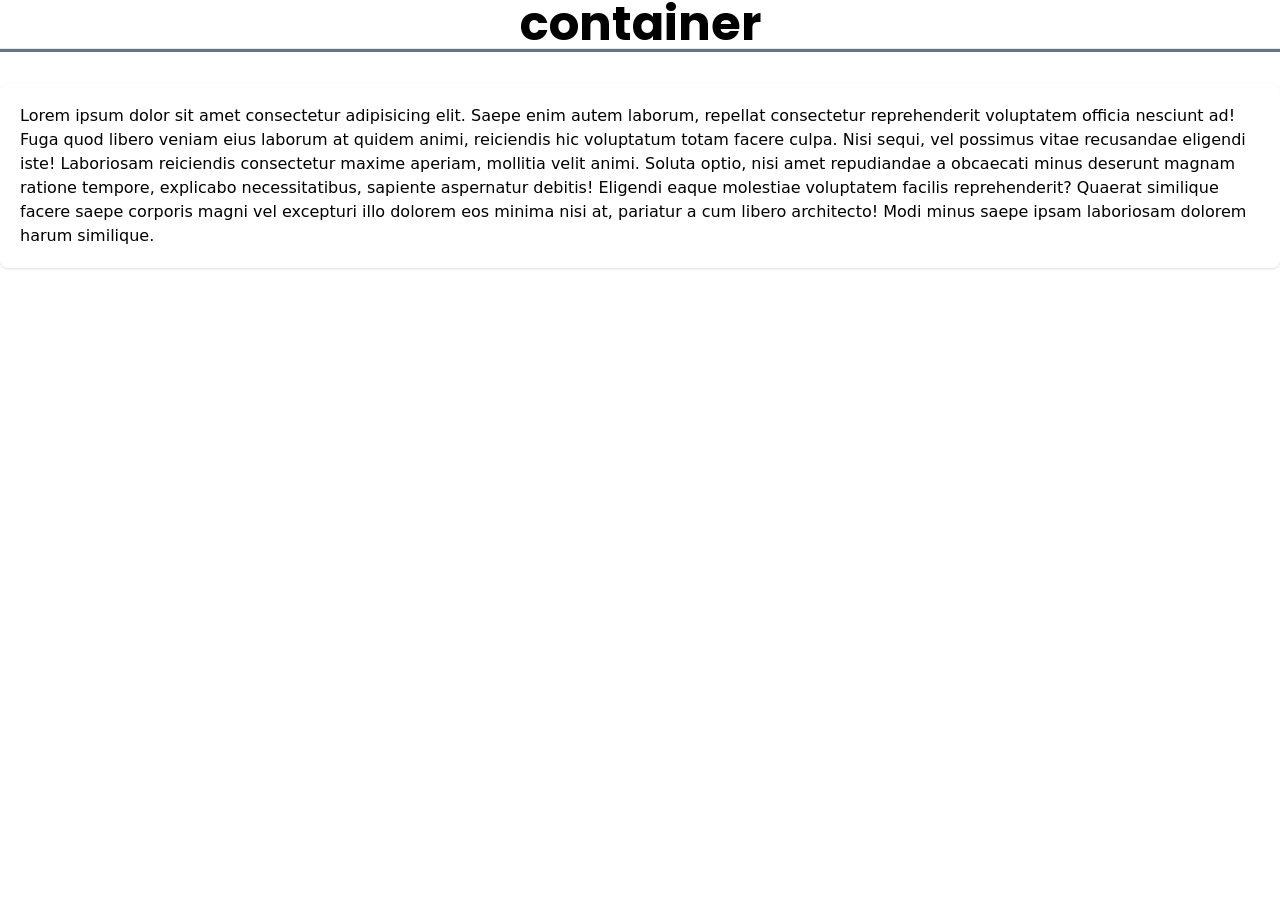
==== src/public/index3.html @ c1cfdfd2 "3" ====
<!DOCTYPE html>
<html lang="en">

<head>
    <meta charset="UTF-8">
    <meta name="viewport" content="width=device-width, initial-scale=1.0">
    <title>Document</title>
    <!-- google font -->
    <link rel="preconnect" href="https://fonts.googleapis.com">
    <link rel="preconnect" href="https://fonts.gstatic.com" crossorigin>
    <link href="https://fonts.googleapis.com/css2?family=Poppins:wght@100;200;400;700&display=swap" rel="stylesheet">
    <!-- css -->
    <link rel="stylesheet" href="style.css">
</head>

<body>
    <h1 class="text-center font-poppins text-5xl font-bold">container</h1>
    <hr class="bg-slate-500 h-[4px]">
    <div class="container mt-8">
        <div class="bg-white-500 p-5 shadow rounded-lg">
            <p>Lorem ipsum dolor sit amet consectetur adipisicing elit. Saepe enim autem laborum, repellat consectetur
                reprehenderit voluptatem officia nesciunt ad! Fuga quod libero veniam eius laborum at quidem animi,
                reiciendis hic voluptatum totam facere culpa. Nisi sequi, vel possimus vitae recusandae eligendi iste!
                Laboriosam reiciendis consectetur maxime aperiam, mollitia velit animi. Soluta optio, nisi amet
                repudiandae a obcaecati minus deserunt magnam ratione tempore, explicabo necessitatibus, sapiente
                aspernatur debitis! Eligendi eaque molestiae voluptatem facilis reprehenderit? Quaerat similique facere
                saepe corporis magni vel excepturi illo dolorem eos minima nisi at, pariatur a cum libero architecto!
                Modi minus saepe ipsam laboriosam dolorem harum similique.</p>
        </div>
    </div>
</body>

</html>
---- src/public/style.css ----
/*
! tailwindcss v3.4.1 | MIT License | https://tailwindcss.com
*/

/*
1. Prevent padding and border from affecting element width. (https://github.com/mozdevs/cssremedy/issues/4)
2. Allow adding a border to an element by just adding a border-width. (https://github.com/tailwindcss/tailwindcss/pull/116)
*/

*,
::before,
::after {
  box-sizing: border-box;
  /* 1 */
  border-width: 0;
  /* 2 */
  border-style: solid;
  /* 2 */
  border-color: #e5e7eb;
  /* 2 */
}

::before,
::after {
  --tw-content: '';
}

/*
1. Use a consistent sensible line-height in all browsers.
2. Prevent adjustments of font size after orientation changes in iOS.
3. Use a more readable tab size.
4. Use the user's configured `sans` font-family by default.
5. Use the user's configured `sans` font-feature-settings by default.
6. Use the user's configured `sans` font-variation-settings by default.
7. Disable tap highlights on iOS
*/

html,
:host {
  line-height: 1.5;
  /* 1 */
  -webkit-text-size-adjust: 100%;
  /* 2 */
  -moz-tab-size: 4;
  /* 3 */
  -o-tab-size: 4;
     tab-size: 4;
  /* 3 */
  font-family: ui-sans-serif, system-ui, sans-serif, "Apple Color Emoji", "Segoe UI Emoji", "Segoe UI Symbol", "Noto Color Emoji";
  /* 4 */
  font-feature-settings: normal;
  /* 5 */
  font-variation-settings: normal;
  /* 6 */
  -webkit-tap-highlight-color: transparent;
  /* 7 */
}

/*
1. Remove the margin in all browsers.
2. Inherit line-height from `html` so users can set them as a class directly on the `html` element.
*/

body {
  margin: 0;
  /* 1 */
  line-height: inherit;
  /* 2 */
}

/*
1. Add the correct height in Firefox.
2. Correct the inheritance of border color in Firefox. (https://bugzilla.mozilla.org/show_bug.cgi?id=190655)
3. Ensure horizontal rules are visible by default.
*/

hr {
  height: 0;
  /* 1 */
  color: inherit;
  /* 2 */
  border-top-width: 1px;
  /* 3 */
}

/*
Add the correct text decoration in Chrome, Edge, and Safari.
*/

abbr:where([title]) {
  -webkit-text-decoration: underline dotted;
          text-decoration: underline dotted;
}

/*
Remove the default font size and weight for headings.
*/

h1,
h2,
h3,
h4,
h5,
h6 {
  font-size: inherit;
  font-weight: inherit;
}

/*
Reset links to optimize for opt-in styling instead of opt-out.
*/

a {
  color: inherit;
  text-decoration: inherit;
}

/*
Add the correct font weight in Edge and Safari.
*/

b,
strong {
  font-weight: bolder;
}

/*
1. Use the user's configured `mono` font-family by default.
2. Use the user's configured `mono` font-feature-settings by default.
3. Use the user's configured `mono` font-variation-settings by default.
4. Correct the odd `em` font sizing in all browsers.
*/

code,
kbd,
samp,
pre {
  font-family: ui-monospace, SFMono-Regular, Menlo, Monaco, Consolas, "Liberation Mono", "Courier New", monospace;
  /* 1 */
  font-feature-settings: normal;
  /* 2 */
  font-variation-settings: normal;
  /* 3 */
  font-size: 1em;
  /* 4 */
}

/*
Add the correct font size in all browsers.
*/

small {
  font-size: 80%;
}

/*
Prevent `sub` and `sup` elements from affecting the line height in all browsers.
*/

sub,
sup {
  font-size: 75%;
  line-height: 0;
  position: relative;
  vertical-align: baseline;
}

sub {
  bottom: -0.25em;
}

sup {
  top: -0.5em;
}

/*
1. Remove text indentation from table contents in Chrome and Safari. (https://bugs.chromium.org/p/chromium/issues/detail?id=999088, https://bugs.webkit.org/show_bug.cgi?id=201297)
2. Correct table border color inheritance in all Chrome and Safari. (https://bugs.chromium.org/p/chromium/issues/detail?id=935729, https://bugs.webkit.org/show_bug.cgi?id=195016)
3. Remove gaps between table borders by default.
*/

table {
  text-indent: 0;
  /* 1 */
  border-color: inherit;
  /* 2 */
  border-collapse: collapse;
  /* 3 */
}

/*
1. Change the font styles in all browsers.
2. Remove the margin in Firefox and Safari.
3. Remove default padding in all browsers.
*/

button,
input,
optgroup,
select,
textarea {
  font-family: inherit;
  /* 1 */
  font-feature-settings: inherit;
  /* 1 */
  font-variation-settings: inherit;
  /* 1 */
  font-size: 100%;
  /* 1 */
  font-weight: inherit;
  /* 1 */
  line-height: inherit;
  /* 1 */
  color: inherit;
  /* 1 */
  margin: 0;
  /* 2 */
  padding: 0;
  /* 3 */
}

/*
Remove the inheritance of text transform in Edge and Firefox.
*/

button,
select {
  text-transform: none;
}

/*
1. Correct the inability to style clickable types in iOS and Safari.
2. Remove default button styles.
*/

button,
[type='button'],
[type='reset'],
[type='submit'] {
  -webkit-appearance: button;
  /* 1 */
  background-color: transparent;
  /* 2 */
  background-image: none;
  /* 2 */
}

/*
Use the modern Firefox focus style for all focusable elements.
*/

:-moz-focusring {
  outline: auto;
}

/*
Remove the additional `:invalid` styles in Firefox. (https://github.com/mozilla/gecko-dev/blob/2f9eacd9d3d995c937b4251a5557d95d494c9be1/layout/style/res/forms.css#L728-L737)
*/

:-moz-ui-invalid {
  box-shadow: none;
}

/*
Add the correct vertical alignment in Chrome and Firefox.
*/

progress {
  vertical-align: baseline;
}

/*
Correct the cursor style of increment and decrement buttons in Safari.
*/

::-webkit-inner-spin-button,
::-webkit-outer-spin-button {
  height: auto;
}

/*
1. Correct the odd appearance in Chrome and Safari.
2. Correct the outline style in Safari.
*/

[type='search'] {
  -webkit-appearance: textfield;
  /* 1 */
  outline-offset: -2px;
  /* 2 */
}

/*
Remove the inner padding in Chrome and Safari on macOS.
*/

::-webkit-search-decoration {
  -webkit-appearance: none;
}

/*
1. Correct the inability to style clickable types in iOS and Safari.
2. Change font properties to `inherit` in Safari.
*/

::-webkit-file-upload-button {
  -webkit-appearance: button;
  /* 1 */
  font: inherit;
  /* 2 */
}

/*
Add the correct display in Chrome and Safari.
*/

summary {
  display: list-item;
}

/*
Removes the default spacing and border for appropriate elements.
*/

blockquote,
dl,
dd,
h1,
h2,
h3,
h4,
h5,
h6,
hr,
figure,
p,
pre {
  margin: 0;
}

fieldset {
  margin: 0;
  padding: 0;
}

legend {
  padding: 0;
}

ol,
ul,
menu {
  list-style: none;
  margin: 0;
  padding: 0;
}

/*
Reset default styling for dialogs.
*/

dialog {
  padding: 0;
}

/*
Prevent resizing textareas horizontally by default.
*/

textarea {
  resize: vertical;
}

/*
1. Reset the default placeholder opacity in Firefox. (https://github.com/tailwindlabs/tailwindcss/issues/3300)
2. Set the default placeholder color to the user's configured gray 400 color.
*/

input::-moz-placeholder, textarea::-moz-placeholder {
  opacity: 1;
  /* 1 */
  color: #9ca3af;
  /* 2 */
}

input::placeholder,
textarea::placeholder {
  opacity: 1;
  /* 1 */
  color: #9ca3af;
  /* 2 */
}

/*
Set the default cursor for buttons.
*/

button,
[role="button"] {
  cursor: pointer;
}

/*
Make sure disabled buttons don't get the pointer cursor.
*/

:disabled {
  cursor: default;
}

/*
1. Make replaced elements `display: block` by default. (https://github.com/mozdevs/cssremedy/issues/14)
2. Add `vertical-align: middle` to align replaced elements more sensibly by default. (https://github.com/jensimmons/cssremedy/issues/14#issuecomment-634934210)
   This can trigger a poorly considered lint error in some tools but is included by design.
*/

img,
svg,
video,
canvas,
audio,
iframe,
embed,
object {
  display: block;
  /* 1 */
  vertical-align: middle;
  /* 2 */
}

/*
Constrain images and videos to the parent width and preserve their intrinsic aspect ratio. (https://github.com/mozdevs/cssremedy/issues/14)
*/

img,
video {
  max-width: 100%;
  height: auto;
}

/* Make elements with the HTML hidden attribute stay hidden by default */

[hidden] {
  display: none;
}

*, ::before, ::after {
  --tw-border-spacing-x: 0;
  --tw-border-spacing-y: 0;
  --tw-translate-x: 0;
  --tw-translate-y: 0;
  --tw-rotate: 0;
  --tw-skew-x: 0;
  --tw-skew-y: 0;
  --tw-scale-x: 1;
  --tw-scale-y: 1;
  --tw-pan-x:  ;
  --tw-pan-y:  ;
  --tw-pinch-zoom:  ;
  --tw-scroll-snap-strictness: proximity;
  --tw-gradient-from-position:  ;
  --tw-gradient-via-position:  ;
  --tw-gradient-to-position:  ;
  --tw-ordinal:  ;
  --tw-slashed-zero:  ;
  --tw-numeric-figure:  ;
  --tw-numeric-spacing:  ;
  --tw-numeric-fraction:  ;
  --tw-ring-inset:  ;
  --tw-ring-offset-width: 0px;
  --tw-ring-offset-color: #fff;
  --tw-ring-color: rgb(59 130 246 / 0.5);
  --tw-ring-offset-shadow: 0 0 #0000;
  --tw-ring-shadow: 0 0 #0000;
  --tw-shadow: 0 0 #0000;
  --tw-shadow-colored: 0 0 #0000;
  --tw-blur:  ;
  --tw-brightness:  ;
  --tw-contrast:  ;
  --tw-grayscale:  ;
  --tw-hue-rotate:  ;
  --tw-invert:  ;
  --tw-saturate:  ;
  --tw-sepia:  ;
  --tw-drop-shadow:  ;
  --tw-backdrop-blur:  ;
  --tw-backdrop-brightness:  ;
  --tw-backdrop-contrast:  ;
  --tw-backdrop-grayscale:  ;
  --tw-backdrop-hue-rotate:  ;
  --tw-backdrop-invert:  ;
  --tw-backdrop-opacity:  ;
  --tw-backdrop-saturate:  ;
  --tw-backdrop-sepia:  ;
}

::backdrop {
  --tw-border-spacing-x: 0;
  --tw-border-spacing-y: 0;
  --tw-translate-x: 0;
  --tw-translate-y: 0;
  --tw-rotate: 0;
  --tw-skew-x: 0;
  --tw-skew-y: 0;
  --tw-scale-x: 1;
  --tw-scale-y: 1;
  --tw-pan-x:  ;
  --tw-pan-y:  ;
  --tw-pinch-zoom:  ;
  --tw-scroll-snap-strictness: proximity;
  --tw-gradient-from-position:  ;
  --tw-gradient-via-position:  ;
  --tw-gradient-to-position:  ;
  --tw-ordinal:  ;
  --tw-slashed-zero:  ;
  --tw-numeric-figure:  ;
  --tw-numeric-spacing:  ;
  --tw-numeric-fraction:  ;
  --tw-ring-inset:  ;
  --tw-ring-offset-width: 0px;
  --tw-ring-offset-color: #fff;
  --tw-ring-color: rgb(59 130 246 / 0.5);
  --tw-ring-offset-shadow: 0 0 #0000;
  --tw-ring-shadow: 0 0 #0000;
  --tw-shadow: 0 0 #0000;
  --tw-shadow-colored: 0 0 #0000;
  --tw-blur:  ;
  --tw-brightness:  ;
  --tw-contrast:  ;
  --tw-grayscale:  ;
  --tw-hue-rotate:  ;
  --tw-invert:  ;
  --tw-saturate:  ;
  --tw-sepia:  ;
  --tw-drop-shadow:  ;
  --tw-backdrop-blur:  ;
  --tw-backdrop-brightness:  ;
  --tw-backdrop-contrast:  ;
  --tw-backdrop-grayscale:  ;
  --tw-backdrop-hue-rotate:  ;
  --tw-backdrop-invert:  ;
  --tw-backdrop-opacity:  ;
  --tw-backdrop-saturate:  ;
  --tw-backdrop-sepia:  ;
}

.container {
  width: 100%;
}

@media (min-width: 640px) {
  .container {
    max-width: 640px;
  }
}

@media (min-width: 768px) {
  .container {
    max-width: 768px;
  }
}

@media (min-width: 1024px) {
  .container {
    max-width: 1024px;
  }
}

@media (min-width: 1280px) {
  .container {
    max-width: 1280px;
  }
}

@media (min-width: 1536px) {
  .container {
    max-width: 1536px;
  }
}

.m-13 {
  margin: 3.25rem;
}

.m-6 {
  margin: 1.5rem;
}

.mx-6 {
  margin-left: 1.5rem;
  margin-right: 1.5rem;
}

.mx-auto {
  margin-left: auto;
  margin-right: auto;
}

.my-6 {
  margin-top: 1.5rem;
  margin-bottom: 1.5rem;
}

.-ml-6 {
  margin-left: -1.5rem;
}

.mb-96 {
  margin-bottom: 24rem;
}

.mt-10 {
  margin-top: 2.5rem;
}

.mt-2 {
  margin-top: 0.5rem;
}

.mt-20 {
  margin-top: 5rem;
}

.mt-24 {
  margin-top: 6rem;
}

.mt-3 {
  margin-top: 0.75rem;
}

.mt-8 {
  margin-top: 2rem;
}

.block {
  display: block;
}

.size-2\/4 {
  width: 50%;
  height: 50%;
}

.size-3\/4 {
  width: 75%;
  height: 75%;
}

.h-48 {
  height: 12rem;
}

.h-\[200px\] {
  height: 200px;
}

.h-2 {
  height: 0.5rem;
}

.h-\[4px\] {
  height: 4px;
}

.w-2 {
  width: 0.5rem;
}

.max-w-lg {
  max-width: 32rem;
}

.max-w-xl {
  max-width: 36rem;
}

.overflow-hidden {
  overflow: hidden;
}

.overflow-y-scroll {
  overflow-y: scroll;
}

.rounded {
  border-radius: 0.25rem;
}

.rounded-lg {
  border-radius: 0.5rem;
}

.border {
  border-width: 1px;
}

.bg-\[\#f83493\] {
  --tw-bg-opacity: 1;
  background-color: rgb(248 52 147 / var(--tw-bg-opacity));
}

.bg-slate-500 {
  --tw-bg-opacity: 1;
  background-color: rgb(100 116 139 / var(--tw-bg-opacity));
}

.bg-white {
  --tw-bg-opacity: 1;
  background-color: rgb(255 255 255 / var(--tw-bg-opacity));
}

.bg-blue-500 {
  --tw-bg-opacity: 1;
  background-color: rgb(59 130 246 / var(--tw-bg-opacity));
}

.bg-gradient-to-t {
  background-image: linear-gradient(to top, var(--tw-gradient-stops));
}

.from-pink-600 {
  --tw-gradient-from: #db2777 var(--tw-gradient-from-position);
  --tw-gradient-to: rgb(219 39 119 / 0) var(--tw-gradient-to-position);
  --tw-gradient-stops: var(--tw-gradient-from), var(--tw-gradient-to);
}

.to-cyan-300 {
  --tw-gradient-to: #67e8f9 var(--tw-gradient-to-position);
}

.bg-fixed {
  background-attachment: fixed;
}

.bg-local {
  background-attachment: local;
}

.bg-scroll {
  background-attachment: scroll;
}

.bg-clip-text {
  -webkit-background-clip: text;
          background-clip: text;
}

.p-3 {
  padding: 0.75rem;
}

.p-4 {
  padding: 1rem;
}

.p-6 {
  padding: 1.5rem;
}

.p-5 {
  padding: 1.25rem;
}

.px-3 {
  padding-left: 0.75rem;
  padding-right: 0.75rem;
}

.py-2 {
  padding-top: 0.5rem;
  padding-bottom: 0.5rem;
}

.pb-6 {
  padding-bottom: 1.5rem;
}

.pl-6 {
  padding-left: 1.5rem;
}

.pr-6 {
  padding-right: 1.5rem;
}

.pt-2 {
  padding-top: 0.5rem;
}

.pt-6 {
  padding-top: 1.5rem;
}

.text-center {
  text-align: center;
}

.font-poppins {
  font-family: Poppins;
}

.text-3xl {
  font-size: 1.875rem;
  line-height: 2.25rem;
}

.text-4xl {
  font-size: 2.25rem;
  line-height: 2.5rem;
}

.text-6xl {
  font-size: 3.75rem;
  line-height: 1;
}

.text-5xl {
  font-size: 3rem;
  line-height: 1;
}

.font-bold {
  font-weight: 700;
}

.font-light {
  font-weight: 300;
}

.italic {
  font-style: italic;
}

.text-blue-600 {
  --tw-text-opacity: 1;
  color: rgb(37 99 235 / var(--tw-text-opacity));
}

.text-transparent {
  color: transparent;
}

.text-white {
  --tw-text-opacity: 1;
  color: rgb(255 255 255 / var(--tw-text-opacity));
}

.shadow {
  --tw-shadow: 0 1px 3px 0 rgb(0 0 0 / 0.1), 0 1px 2px -1px rgb(0 0 0 / 0.1);
  --tw-shadow-colored: 0 1px 3px 0 var(--tw-shadow-color), 0 1px 2px -1px var(--tw-shadow-color);
  box-shadow: var(--tw-ring-offset-shadow, 0 0 #0000), var(--tw-ring-shadow, 0 0 #0000), var(--tw-shadow);
}

.shadow-md {
  --tw-shadow: 0 4px 6px -1px rgb(0 0 0 / 0.1), 0 2px 4px -2px rgb(0 0 0 / 0.1);
  --tw-shadow-colored: 0 4px 6px -1px var(--tw-shadow-color), 0 2px 4px -2px var(--tw-shadow-color);
  box-shadow: var(--tw-ring-offset-shadow, 0 0 #0000), var(--tw-ring-shadow, 0 0 #0000), var(--tw-shadow);
}

.shadow-sm {
  --tw-shadow: 0 1px 2px 0 rgb(0 0 0 / 0.05);
  --tw-shadow-colored: 0 1px 2px 0 var(--tw-shadow-color);
  box-shadow: var(--tw-ring-offset-shadow, 0 0 #0000), var(--tw-ring-shadow, 0 0 #0000), var(--tw-shadow);
}

.ring-2 {
  --tw-ring-offset-shadow: var(--tw-ring-inset) 0 0 0 var(--tw-ring-offset-width) var(--tw-ring-offset-color);
  --tw-ring-shadow: var(--tw-ring-inset) 0 0 0 calc(2px + var(--tw-ring-offset-width)) var(--tw-ring-color);
  box-shadow: var(--tw-ring-offset-shadow), var(--tw-ring-shadow), var(--tw-shadow, 0 0 #0000);
}

.duration-500 {
  transition-duration: 500ms;
}

.ease-out {
  transition-timing-function: cubic-bezier(0, 0, 0.2, 1);
}

.first-letter\:float-left::first-letter {
  float: left;
}

.first-letter\:m-3::first-letter {
  margin: 0.75rem;
}

.first-letter\:text-7xl::first-letter {
  font-size: 4.5rem;
  line-height: 1;
}

.first-letter\:font-bold::first-letter {
  font-weight: 700;
}

.first-letter\:text-slate-900::first-letter {
  --tw-text-opacity: 1;
  color: rgb(15 23 42 / var(--tw-text-opacity));
}

.first-line\:uppercase::first-line {
  text-transform: uppercase;
}

.first-line\:tracking-widest::first-line {
  letter-spacing: 0.1em;
}

.hover\:bg-lime-400:hover {
  --tw-bg-opacity: 1;
  background-color: rgb(163 230 53 / var(--tw-bg-opacity));
}

.hover\:bg-yellow-400:hover {
  --tw-bg-opacity: 1;
  background-color: rgb(250 204 21 / var(--tw-bg-opacity));
}

.hover\:font-light:hover {
  font-weight: 300;
}

.hover\:text-pink-700:hover {
  --tw-text-opacity: 1;
  color: rgb(190 24 93 / var(--tw-text-opacity));
}

.hover\:underline:hover {
  text-decoration-line: underline;
}

.first-letter\:hover\:text-white:hover::first-letter {
  --tw-text-opacity: 1;
  color: rgb(255 255 255 / var(--tw-text-opacity));
}

.focus\:bg-lime-700:focus {
  --tw-bg-opacity: 1;
  background-color: rgb(77 124 15 / var(--tw-bg-opacity));
}

.focus\:outline-none:focus {
  outline: 2px solid transparent;
  outline-offset: 2px;
}

.focus-visible\:ring-8:focus-visible {
  --tw-ring-offset-shadow: var(--tw-ring-inset) 0 0 0 var(--tw-ring-offset-width) var(--tw-ring-offset-color);
  --tw-ring-shadow: var(--tw-ring-inset) 0 0 0 calc(8px + var(--tw-ring-offset-width)) var(--tw-ring-color);
  box-shadow: var(--tw-ring-offset-shadow), var(--tw-ring-shadow), var(--tw-shadow, 0 0 #0000);
}

.active\:bg-lime-800:active {
  --tw-bg-opacity: 1;
  background-color: rgb(63 98 18 / var(--tw-bg-opacity));
}

.group:hover .group-hover\:text-white {
  --tw-text-opacity: 1;
  color: rgb(255 255 255 / var(--tw-text-opacity));
}
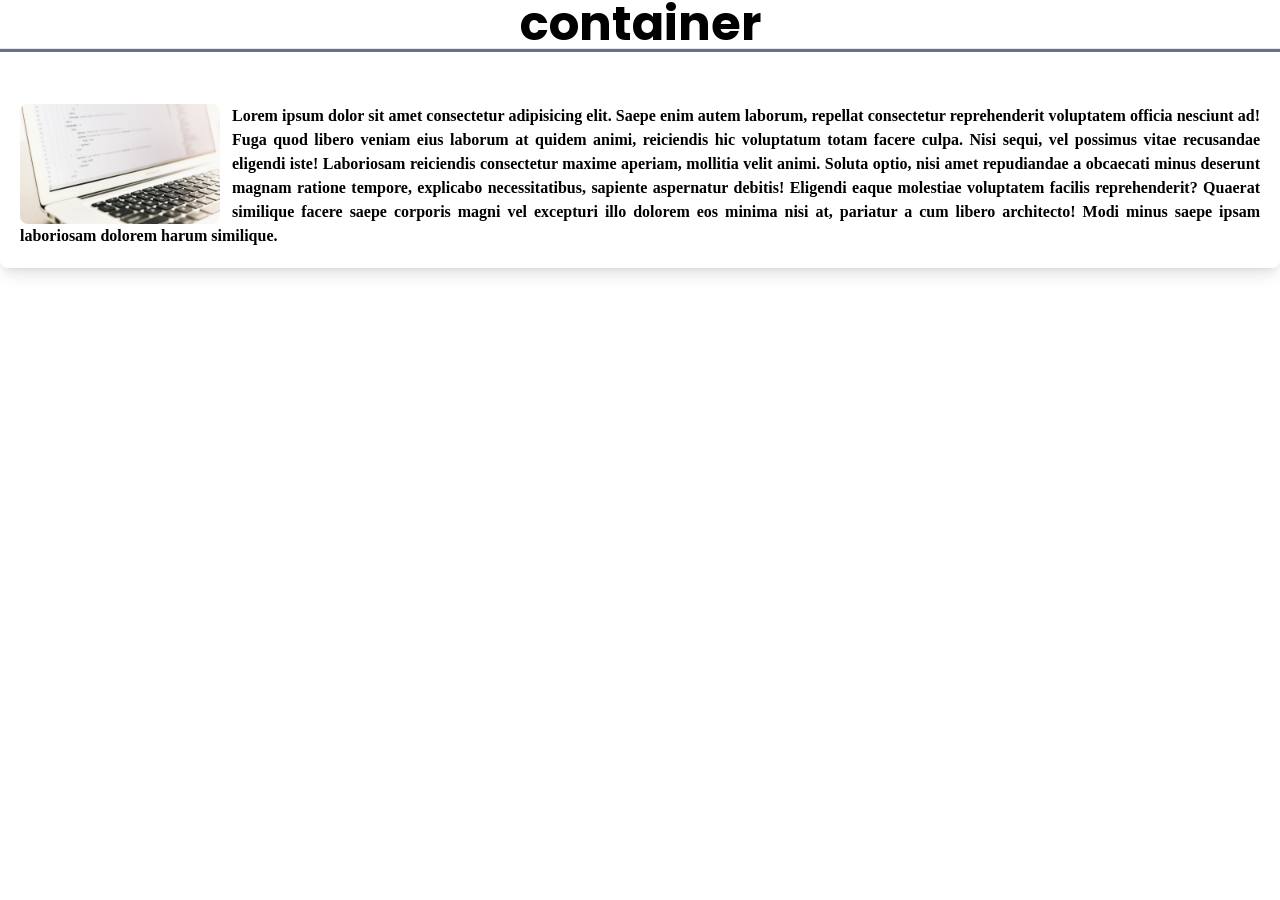
==== commit e34a5970: "p" ====
--- a/src/public/index3.html
+++ b/src/public/index3.html
@@ -16,9 +16,10 @@
 <body>
     <h1 class="text-center font-poppins text-5xl font-bold">container</h1>
     <hr class="bg-slate-500 h-[4px]">
-    <div class="container mt-8">
-        <div class="bg-white-500 p-5 shadow rounded-lg">
-            <p>Lorem ipsum dolor sit amet consectetur adipisicing elit. Saepe enim autem laborum, repellat consectetur
+    <div class="container mt-8 mx-auto">
+        <div class="bg-white-500 p-5 shadow-lg rounded-lg">
+            <img src="/src/public/images/laptop.jpg" width="200"class="rounded-lg float-left mr-3" alt="">
+            <p class="text-justify font-poppins font-semibold">Lorem ipsum dolor sit amet consectetur adipisicing elit. Saepe enim autem laborum, repellat consectetur
                 reprehenderit voluptatem officia nesciunt ad! Fuga quod libero veniam eius laborum at quidem animi,
                 reiciendis hic voluptatum totam facere culpa. Nisi sequi, vel possimus vitae recusandae eligendi iste!
                 Laboriosam reiciendis consectetur maxime aperiam, mollitia velit animi. Soluta optio, nisi amet
--- a/src/public/style.css
+++ b/src/public/style.css
@@ -578,6 +578,10 @@
   }
 }
 
+.float-left {
+  float: left;
+}
+
 .m-13 {
   margin: 3.25rem;
 }
@@ -631,6 +635,14 @@
 
 .mt-8 {
   margin-top: 2rem;
+}
+
+.mr-3 {
+  margin-right: 0.75rem;
+}
+
+.mr-4 {
+  margin-right: 1rem;
 }
 
 .block {
@@ -796,6 +808,10 @@
   text-align: center;
 }
 
+.text-justify {
+  text-align: justify;
+}
+
 .font-poppins {
   font-family: Poppins;
 }
@@ -826,6 +842,10 @@
 
 .font-light {
   font-weight: 300;
+}
+
+.font-semibold {
+  font-weight: 600;
 }
 
 .italic {
@@ -864,6 +884,12 @@
   box-shadow: var(--tw-ring-offset-shadow, 0 0 #0000), var(--tw-ring-shadow, 0 0 #0000), var(--tw-shadow);
 }
 
+.shadow-lg {
+  --tw-shadow: 0 10px 15px -3px rgb(0 0 0 / 0.1), 0 4px 6px -4px rgb(0 0 0 / 0.1);
+  --tw-shadow-colored: 0 10px 15px -3px var(--tw-shadow-color), 0 4px 6px -4px var(--tw-shadow-color);
+  box-shadow: var(--tw-ring-offset-shadow, 0 0 #0000), var(--tw-ring-shadow, 0 0 #0000), var(--tw-shadow);
+}
+
 .ring-2 {
   --tw-ring-offset-shadow: var(--tw-ring-inset) 0 0 0 var(--tw-ring-offset-width) var(--tw-ring-offset-color);
   --tw-ring-shadow: var(--tw-ring-inset) 0 0 0 calc(2px + var(--tw-ring-offset-width)) var(--tw-ring-color);
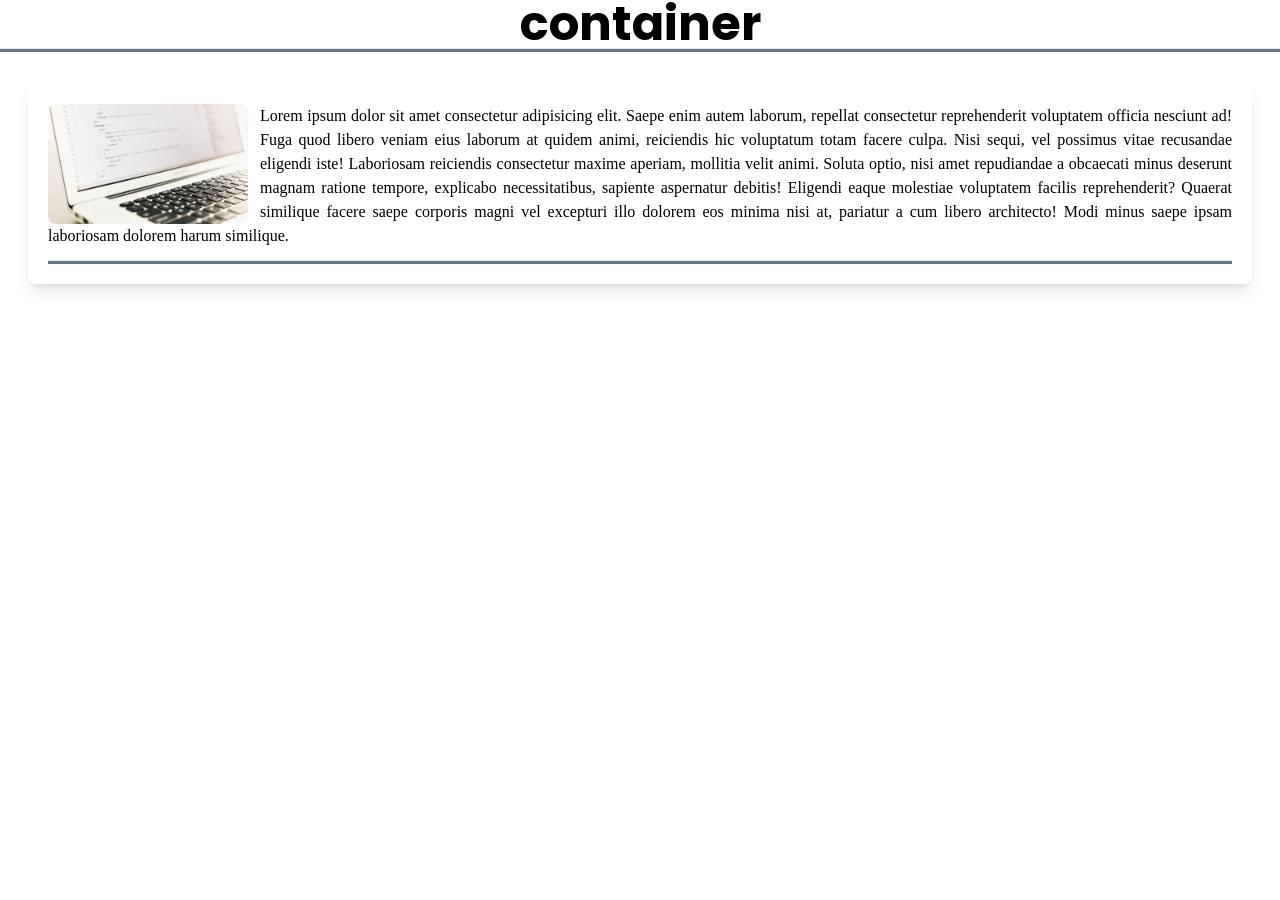
==== commit c554d095: "p" ====
--- a/src/public/index3.html
+++ b/src/public/index3.html
@@ -16,10 +16,10 @@
 <body>
     <h1 class="text-center font-poppins text-5xl font-bold">container</h1>
     <hr class="bg-slate-500 h-[4px]">
-    <div class="container mt-8 mx-auto">
+    <div class="container mt-8 mx-auto px-7 ">
         <div class="bg-white-500 p-5 shadow-lg rounded-lg">
             <img src="/src/public/images/laptop.jpg" width="200"class="rounded-lg float-left mr-3" alt="">
-            <p class="text-justify font-poppins font-semibold">Lorem ipsum dolor sit amet consectetur adipisicing elit. Saepe enim autem laborum, repellat consectetur
+            <p class="text-justify font-poppins font-medium">Lorem ipsum dolor sit amet consectetur adipisicing elit. Saepe enim autem laborum, repellat consectetur
                 reprehenderit voluptatem officia nesciunt ad! Fuga quod libero veniam eius laborum at quidem animi,
                 reiciendis hic voluptatum totam facere culpa. Nisi sequi, vel possimus vitae recusandae eligendi iste!
                 Laboriosam reiciendis consectetur maxime aperiam, mollitia velit animi. Soluta optio, nisi amet
@@ -27,6 +27,7 @@
                 aspernatur debitis! Eligendi eaque molestiae voluptatem facilis reprehenderit? Quaerat similique facere
                 saepe corporis magni vel excepturi illo dolorem eos minima nisi at, pariatur a cum libero architecto!
                 Modi minus saepe ipsam laboriosam dolorem harum similique.</p>
+                <hr class="bg-slate-500 h-[4px] mt-3">
         </div>
     </div>
 </body>
--- a/src/public/style.css
+++ b/src/public/style.css
@@ -784,6 +784,16 @@
   padding-bottom: 0.5rem;
 }
 
+.px-4 {
+  padding-left: 1rem;
+  padding-right: 1rem;
+}
+
+.px-7 {
+  padding-left: 1.75rem;
+  padding-right: 1.75rem;
+}
+
 .pb-6 {
   padding-bottom: 1.5rem;
 }
@@ -846,6 +856,10 @@
 
 .font-semibold {
   font-weight: 600;
+}
+
+.font-medium {
+  font-weight: 500;
 }
 
 .italic {
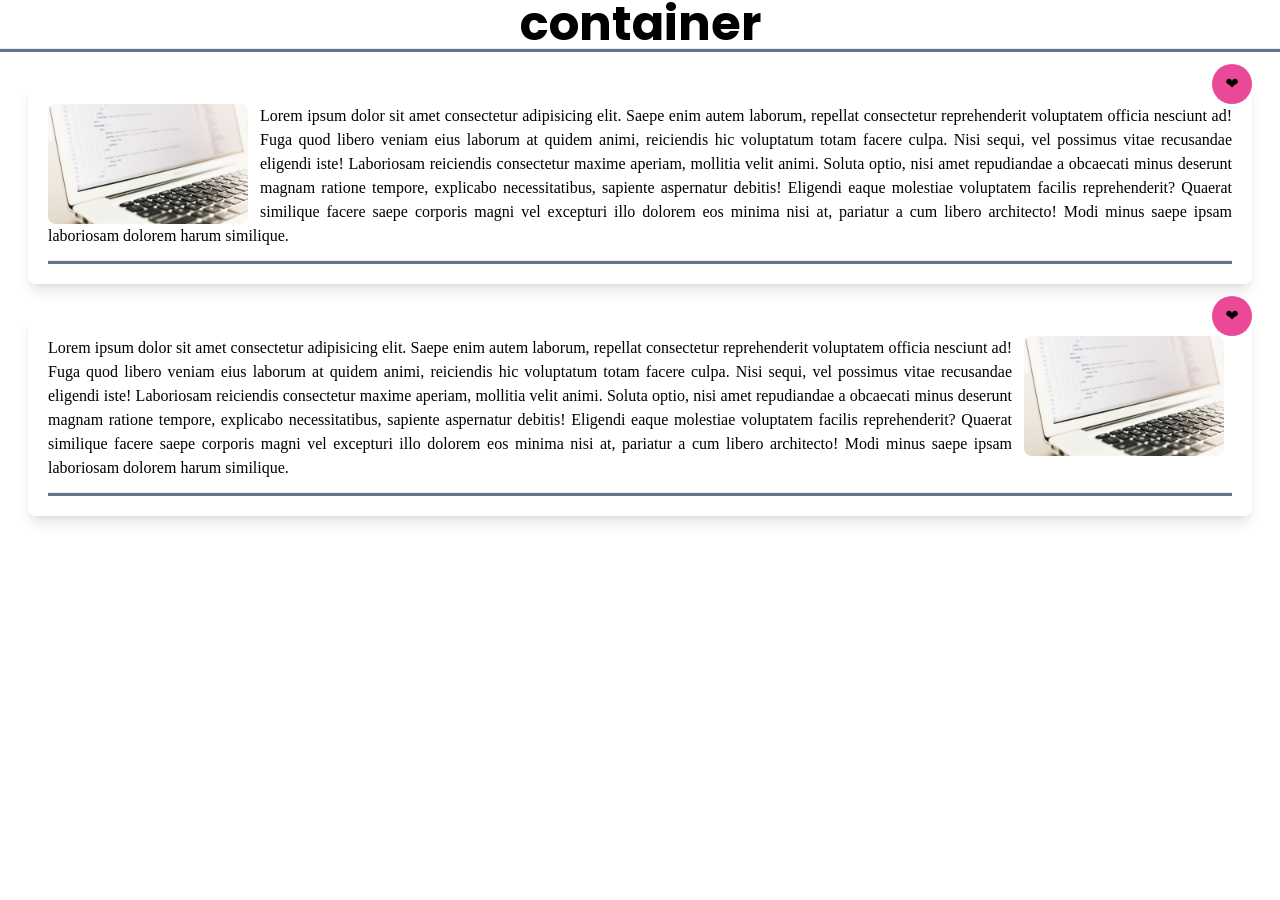
==== commit 570cee19: "p" ====
--- a/src/public/index3.html
+++ b/src/public/index3.html
@@ -17,8 +17,29 @@
     <h1 class="text-center font-poppins text-5xl font-bold">container</h1>
     <hr class="bg-slate-500 h-[4px]">
     <div class="container mt-8 mx-auto px-7 ">
-        <div class="bg-white-500 p-5 shadow-lg rounded-lg">
+        <div class="bg-white-500 p-5 shadow-lg rounded-lg relative">
+            <div class="rounded-full bg-pink-500 w-10 h-10 flex absolute -top-5 right-0">
+                <a href="#" class="m-auto">❤️</a>
+            </div>
             <img src="/src/public/images/laptop.jpg" width="200"class="rounded-lg float-left mr-3" alt="">
+            <p class="text-justify font-poppins font-medium">Lorem ipsum dolor sit amet consectetur adipisicing elit. Saepe enim autem laborum, repellat consectetur
+                reprehenderit voluptatem officia nesciunt ad! Fuga quod libero veniam eius laborum at quidem animi,
+                reiciendis hic voluptatum totam facere culpa. Nisi sequi, vel possimus vitae recusandae eligendi iste!
+                Laboriosam reiciendis consectetur maxime aperiam, mollitia velit animi. Soluta optio, nisi amet
+                repudiandae a obcaecati minus deserunt magnam ratione tempore, explicabo necessitatibus, sapiente
+                aspernatur debitis! Eligendi eaque molestiae voluptatem facilis reprehenderit? Quaerat similique facere
+                saepe corporis magni vel excepturi illo dolorem eos minima nisi at, pariatur a cum libero architecto!
+                Modi minus saepe ipsam laboriosam dolorem harum similique.</p>
+                <hr class="bg-slate-500 h-[4px] mt-3">
+        </div>
+    </div>
+
+    <div class="container mt-8 mx-auto px-7 ">
+        <div class="bg-white-500 p-5 shadow-lg rounded-lg relative">
+            <div class="rounded-full bg-pink-500 w-10 h-10 flex absolute -top-5 right-0">
+                <a href="#" class="m-auto">❤️</a>
+            </div>
+            <img src="/src/public/images/laptop.jpg" width="200"class="rounded-lg float-right ml-3 mr-2" alt="">
             <p class="text-justify font-poppins font-medium">Lorem ipsum dolor sit amet consectetur adipisicing elit. Saepe enim autem laborum, repellat consectetur
                 reprehenderit voluptatem officia nesciunt ad! Fuga quod libero veniam eius laborum at quidem animi,
                 reiciendis hic voluptatum totam facere culpa. Nisi sequi, vel possimus vitae recusandae eligendi iste!
--- a/src/public/style.css
+++ b/src/public/style.css
@@ -578,6 +578,42 @@
   }
 }
 
+.absolute {
+  position: absolute;
+}
+
+.relative {
+  position: relative;
+}
+
+.top-0 {
+  top: 0px;
+}
+
+.left-0 {
+  left: 0px;
+}
+
+.right-0 {
+  right: 0px;
+}
+
+.top-5 {
+  top: 1.25rem;
+}
+
+.left-1\/4 {
+  left: 25%;
+}
+
+.-top-5 {
+  top: -1.25rem;
+}
+
+.float-right {
+  float: right;
+}
+
 .float-left {
   float: left;
 }
@@ -588,6 +624,10 @@
 
 .m-6 {
   margin: 1.5rem;
+}
+
+.m-auto {
+  margin: auto;
 }
 
 .mx-6 {
@@ -613,6 +653,10 @@
   margin-bottom: 24rem;
 }
 
+.mr-3 {
+  margin-right: 0.75rem;
+}
+
 .mt-10 {
   margin-top: 2.5rem;
 }
@@ -637,16 +681,20 @@
   margin-top: 2rem;
 }
 
-.mr-3 {
-  margin-right: 0.75rem;
-}
-
-.mr-4 {
-  margin-right: 1rem;
+.ml-3 {
+  margin-left: 0.75rem;
+}
+
+.mr-2 {
+  margin-right: 0.5rem;
 }
 
 .block {
   display: block;
+}
+
+.flex {
+  display: flex;
 }
 
 .size-2\/4 {
@@ -667,24 +715,42 @@
   height: 200px;
 }
 
-.h-2 {
-  height: 0.5rem;
-}
-
 .h-\[4px\] {
   height: 4px;
 }
 
-.w-2 {
-  width: 0.5rem;
+.h-10 {
+  height: 2.5rem;
+}
+
+.w-10 {
+  width: 2.5rem;
+}
+
+.w-8 {
+  width: 2rem;
+}
+
+.w-3 {
+  width: 0.75rem;
+}
+
+.w-4 {
+  width: 1rem;
 }
 
 .max-w-lg {
   max-width: 32rem;
 }
 
-.max-w-xl {
-  max-width: 36rem;
+.translate-x-1 {
+  --tw-translate-x: 0.25rem;
+  transform: translate(var(--tw-translate-x), var(--tw-translate-y)) rotate(var(--tw-rotate)) skewX(var(--tw-skew-x)) skewY(var(--tw-skew-y)) scaleX(var(--tw-scale-x)) scaleY(var(--tw-scale-y));
+}
+
+.-translate-x-1 {
+  --tw-translate-x: -0.25rem;
+  transform: translate(var(--tw-translate-x), var(--tw-translate-y)) rotate(var(--tw-rotate)) skewX(var(--tw-skew-x)) skewY(var(--tw-skew-y)) scaleX(var(--tw-scale-x)) scaleY(var(--tw-scale-y));
 }
 
 .overflow-hidden {
@@ -701,6 +767,10 @@
 
 .rounded-lg {
   border-radius: 0.5rem;
+}
+
+.rounded-full {
+  border-radius: 9999px;
 }
 
 .border {
@@ -717,14 +787,9 @@
   background-color: rgb(100 116 139 / var(--tw-bg-opacity));
 }
 
-.bg-white {
+.bg-pink-500 {
   --tw-bg-opacity: 1;
-  background-color: rgb(255 255 255 / var(--tw-bg-opacity));
-}
-
-.bg-blue-500 {
-  --tw-bg-opacity: 1;
-  background-color: rgb(59 130 246 / var(--tw-bg-opacity));
+  background-color: rgb(236 72 153 / var(--tw-bg-opacity));
 }
 
 .bg-gradient-to-t {
@@ -766,12 +831,12 @@
   padding: 1rem;
 }
 
+.p-5 {
+  padding: 1.25rem;
+}
+
 .p-6 {
   padding: 1.5rem;
-}
-
-.p-5 {
-  padding: 1.25rem;
 }
 
 .px-3 {
@@ -779,21 +844,16 @@
   padding-right: 0.75rem;
 }
 
+.px-7 {
+  padding-left: 1.75rem;
+  padding-right: 1.75rem;
+}
+
 .py-2 {
   padding-top: 0.5rem;
   padding-bottom: 0.5rem;
 }
 
-.px-4 {
-  padding-left: 1rem;
-  padding-right: 1rem;
-}
-
-.px-7 {
-  padding-left: 1.75rem;
-  padding-right: 1.75rem;
-}
-
 .pb-6 {
   padding-bottom: 1.5rem;
 }
@@ -836,26 +896,22 @@
   line-height: 2.5rem;
 }
 
+.text-5xl {
+  font-size: 3rem;
+  line-height: 1;
+}
+
 .text-6xl {
   font-size: 3.75rem;
   line-height: 1;
 }
 
-.text-5xl {
-  font-size: 3rem;
-  line-height: 1;
-}
-
 .font-bold {
   font-weight: 700;
 }
 
 .font-light {
   font-weight: 300;
-}
-
-.font-semibold {
-  font-weight: 600;
 }
 
 .font-medium {
@@ -886,24 +942,18 @@
   box-shadow: var(--tw-ring-offset-shadow, 0 0 #0000), var(--tw-ring-shadow, 0 0 #0000), var(--tw-shadow);
 }
 
+.shadow-lg {
+  --tw-shadow: 0 10px 15px -3px rgb(0 0 0 / 0.1), 0 4px 6px -4px rgb(0 0 0 / 0.1);
+  --tw-shadow-colored: 0 10px 15px -3px var(--tw-shadow-color), 0 4px 6px -4px var(--tw-shadow-color);
+  box-shadow: var(--tw-ring-offset-shadow, 0 0 #0000), var(--tw-ring-shadow, 0 0 #0000), var(--tw-shadow);
+}
+
 .shadow-md {
   --tw-shadow: 0 4px 6px -1px rgb(0 0 0 / 0.1), 0 2px 4px -2px rgb(0 0 0 / 0.1);
   --tw-shadow-colored: 0 4px 6px -1px var(--tw-shadow-color), 0 2px 4px -2px var(--tw-shadow-color);
   box-shadow: var(--tw-ring-offset-shadow, 0 0 #0000), var(--tw-ring-shadow, 0 0 #0000), var(--tw-shadow);
 }
 
-.shadow-sm {
-  --tw-shadow: 0 1px 2px 0 rgb(0 0 0 / 0.05);
-  --tw-shadow-colored: 0 1px 2px 0 var(--tw-shadow-color);
-  box-shadow: var(--tw-ring-offset-shadow, 0 0 #0000), var(--tw-ring-shadow, 0 0 #0000), var(--tw-shadow);
-}
-
-.shadow-lg {
-  --tw-shadow: 0 10px 15px -3px rgb(0 0 0 / 0.1), 0 4px 6px -4px rgb(0 0 0 / 0.1);
-  --tw-shadow-colored: 0 10px 15px -3px var(--tw-shadow-color), 0 4px 6px -4px var(--tw-shadow-color);
-  box-shadow: var(--tw-ring-offset-shadow, 0 0 #0000), var(--tw-ring-shadow, 0 0 #0000), var(--tw-shadow);
-}
-
 .ring-2 {
   --tw-ring-offset-shadow: var(--tw-ring-inset) 0 0 0 var(--tw-ring-offset-width) var(--tw-ring-offset-color);
   --tw-ring-shadow: var(--tw-ring-inset) 0 0 0 calc(2px + var(--tw-ring-offset-width)) var(--tw-ring-color);
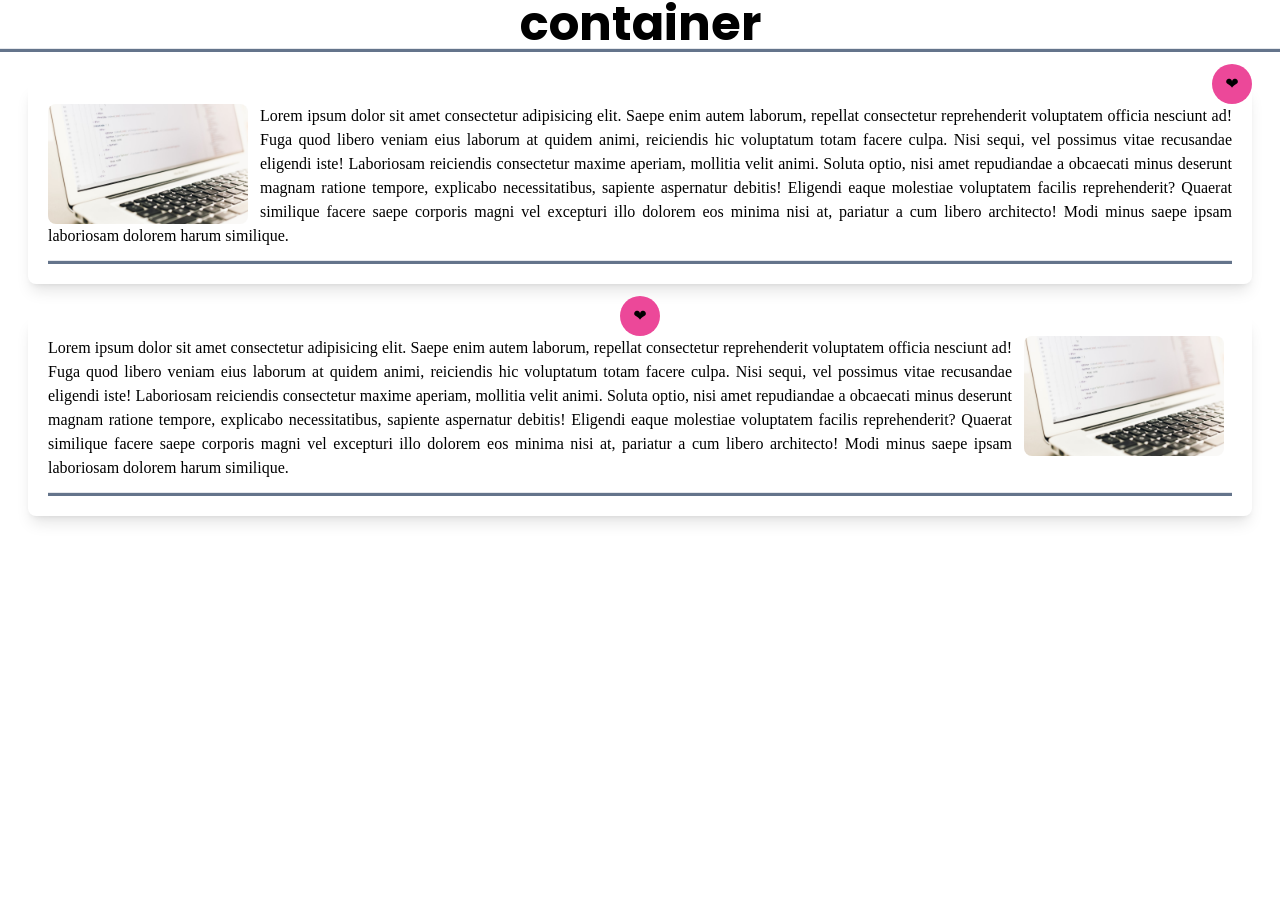
==== commit 9f1a7abd: "p" ====
--- a/src/public/index3.html
+++ b/src/public/index3.html
@@ -36,7 +36,7 @@
 
     <div class="container mt-8 mx-auto px-7 ">
         <div class="bg-white-500 p-5 shadow-lg rounded-lg relative">
-            <div class="rounded-full bg-pink-500 w-10 h-10 flex absolute -top-5 right-0">
+            <div class="rounded-full bg-pink-500 w-10 h-10 flex absolute -translate-x-1/2 left-1/2 -top-5">
                 <a href="#" class="m-auto">❤️</a>
             </div>
             <img src="/src/public/images/laptop.jpg" width="200"class="rounded-lg float-right ml-3 mr-2" alt="">
--- a/src/public/style.css
+++ b/src/public/style.css
@@ -610,6 +610,14 @@
   top: -1.25rem;
 }
 
+.-left-1\/2 {
+  left: -50%;
+}
+
+.left-1\/2 {
+  left: 50%;
+}
+
 .float-right {
   float: right;
 }
@@ -750,6 +758,16 @@
 
 .-translate-x-1 {
   --tw-translate-x: -0.25rem;
+  transform: translate(var(--tw-translate-x), var(--tw-translate-y)) rotate(var(--tw-rotate)) skewX(var(--tw-skew-x)) skewY(var(--tw-skew-y)) scaleX(var(--tw-scale-x)) scaleY(var(--tw-scale-y));
+}
+
+.-translate-y-0 {
+  --tw-translate-y: -0px;
+  transform: translate(var(--tw-translate-x), var(--tw-translate-y)) rotate(var(--tw-rotate)) skewX(var(--tw-skew-x)) skewY(var(--tw-skew-y)) scaleX(var(--tw-scale-x)) scaleY(var(--tw-scale-y));
+}
+
+.-translate-x-1\/2 {
+  --tw-translate-x: -50%;
   transform: translate(var(--tw-translate-x), var(--tw-translate-y)) rotate(var(--tw-rotate)) skewX(var(--tw-skew-x)) skewY(var(--tw-skew-y)) scaleX(var(--tw-scale-x)) scaleY(var(--tw-scale-y));
 }
 
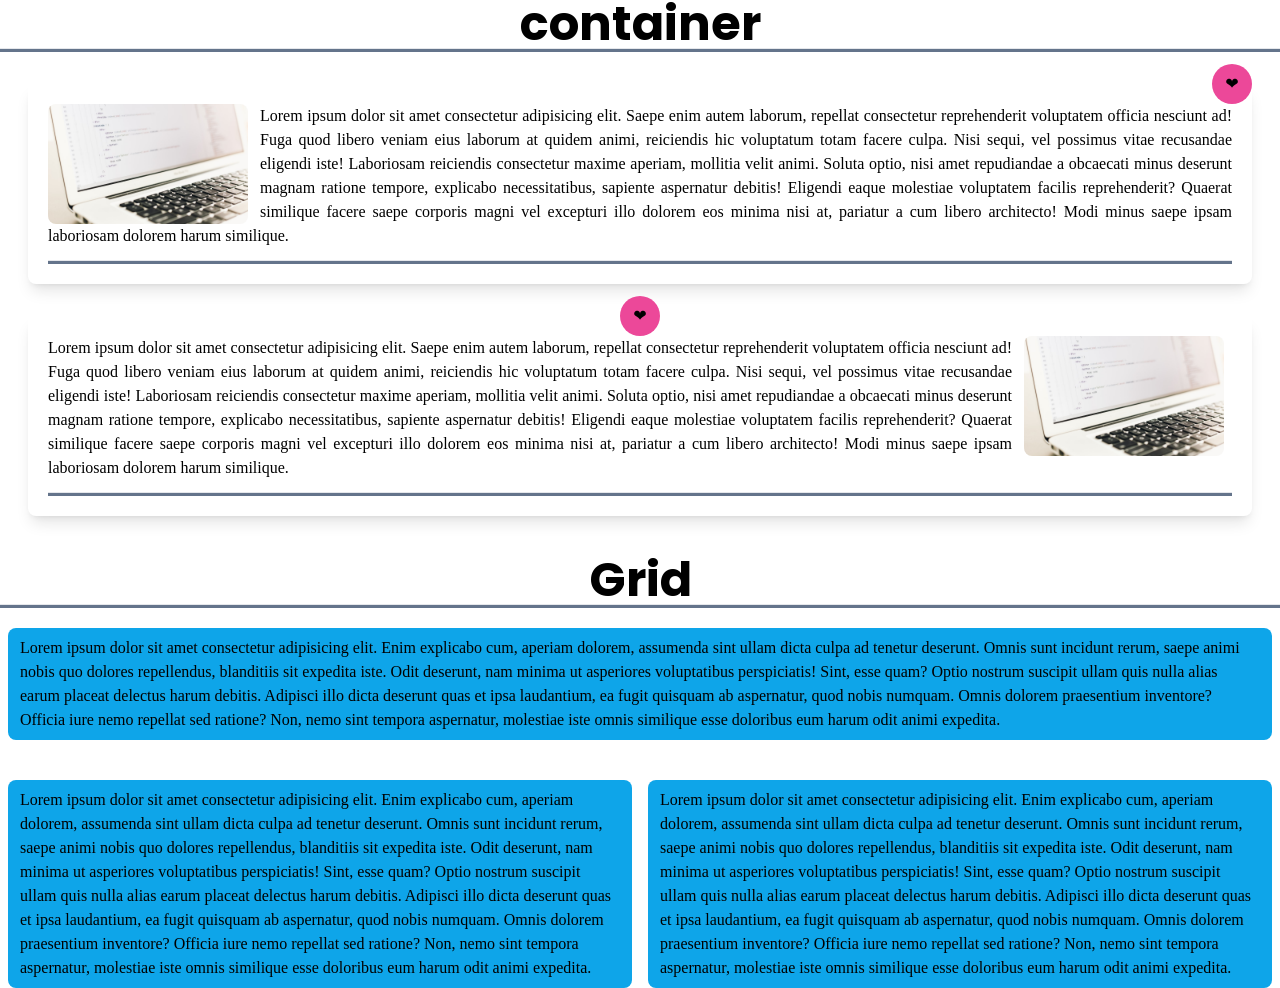
==== commit dc5e3c86: "p" ====
--- a/src/public/index3.html
+++ b/src/public/index3.html
@@ -21,8 +21,9 @@
             <div class="rounded-full bg-pink-500 w-10 h-10 flex absolute -top-5 right-0">
                 <a href="#" class="m-auto">❤️</a>
             </div>
-            <img src="/src/public/images/laptop.jpg" width="200"class="rounded-lg float-left mr-3" alt="">
-            <p class="text-justify font-poppins font-medium">Lorem ipsum dolor sit amet consectetur adipisicing elit. Saepe enim autem laborum, repellat consectetur
+            <img src="/src/public/images/laptop.jpg" width="200" class="rounded-lg float-left mr-3" alt="">
+            <p class="text-justify font-poppins font-medium">Lorem ipsum dolor sit amet consectetur adipisicing elit.
+                Saepe enim autem laborum, repellat consectetur
                 reprehenderit voluptatem officia nesciunt ad! Fuga quod libero veniam eius laborum at quidem animi,
                 reiciendis hic voluptatum totam facere culpa. Nisi sequi, vel possimus vitae recusandae eligendi iste!
                 Laboriosam reiciendis consectetur maxime aperiam, mollitia velit animi. Soluta optio, nisi amet
@@ -30,7 +31,7 @@
                 aspernatur debitis! Eligendi eaque molestiae voluptatem facilis reprehenderit? Quaerat similique facere
                 saepe corporis magni vel excepturi illo dolorem eos minima nisi at, pariatur a cum libero architecto!
                 Modi minus saepe ipsam laboriosam dolorem harum similique.</p>
-                <hr class="bg-slate-500 h-[4px] mt-3">
+            <hr class="bg-slate-500 h-[4px] mt-3">
         </div>
     </div>
 
@@ -39,8 +40,9 @@
             <div class="rounded-full bg-pink-500 w-10 h-10 flex absolute -translate-x-1/2 left-1/2 -top-5">
                 <a href="#" class="m-auto">❤️</a>
             </div>
-            <img src="/src/public/images/laptop.jpg" width="200"class="rounded-lg float-right ml-3 mr-2" alt="">
-            <p class="text-justify font-poppins font-medium">Lorem ipsum dolor sit amet consectetur adipisicing elit. Saepe enim autem laborum, repellat consectetur
+            <img src="/src/public/images/laptop.jpg" width="200" class="rounded-lg float-right ml-3 mr-2" alt="">
+            <p class="text-justify font-poppins font-medium">Lorem ipsum dolor sit amet consectetur adipisicing elit.
+                Saepe enim autem laborum, repellat consectetur
                 reprehenderit voluptatem officia nesciunt ad! Fuga quod libero veniam eius laborum at quidem animi,
                 reiciendis hic voluptatum totam facere culpa. Nisi sequi, vel possimus vitae recusandae eligendi iste!
                 Laboriosam reiciendis consectetur maxime aperiam, mollitia velit animi. Soluta optio, nisi amet
@@ -48,7 +50,46 @@
                 aspernatur debitis! Eligendi eaque molestiae voluptatem facilis reprehenderit? Quaerat similique facere
                 saepe corporis magni vel excepturi illo dolorem eos minima nisi at, pariatur a cum libero architecto!
                 Modi minus saepe ipsam laboriosam dolorem harum similique.</p>
-                <hr class="bg-slate-500 h-[4px] mt-3">
+            <hr class="bg-slate-500 h-[4px] mt-3">
+        </div>
+    </div>
+    <h1 class="text-5xl font-poppins text-center font-bold mt-10">Grid</h1>
+    <hr class="bg-slate-500 h-[4px]">
+    <div class="mt-5 grid grid-cols-1">
+        <div class="bg-sky-500 px-3 py-2 mx-2 rounded-lg">
+            <p class="font-poppins font-light">Lorem ipsum dolor sit amet consectetur adipisicing elit. Enim explicabo cum, aperiam dolorem, assumenda
+                sint ullam dicta culpa ad tenetur deserunt. Omnis sunt incidunt rerum, saepe animi nobis quo dolores
+                repellendus, blanditiis sit expedita iste. Odit deserunt, nam minima ut asperiores voluptatibus
+                perspiciatis! Sint, esse quam? Optio nostrum suscipit ullam quis nulla alias earum placeat delectus
+                harum debitis. Adipisci illo dicta deserunt quas et ipsa laudantium, ea fugit quisquam ab aspernatur,
+                quod nobis numquam. Omnis dolorem praesentium inventore? Officia iure nemo repellat sed ratione? Non,
+                nemo sint tempora aspernatur, molestiae iste omnis similique esse doloribus eum harum odit animi
+                expedita.</p>
+        </div>
+    </div>
+    <div class="mt-5 grid grid-cols-2">
+        <div class="mt-5 grid grid-cols-1">
+            <div class="bg-sky-500 px-3 py-2 mx-2 rounded-lg">
+                <p class="font-poppins font-light">Lorem ipsum dolor sit amet consectetur adipisicing elit. Enim explicabo cum, aperiam dolorem, assumenda
+                    sint ullam dicta culpa ad tenetur deserunt. Omnis sunt incidunt rerum, saepe animi nobis quo dolores
+                    repellendus, blanditiis sit expedita iste. Odit deserunt, nam minima ut asperiores voluptatibus
+                    perspiciatis! Sint, esse quam? Optio nostrum suscipit ullam quis nulla alias earum placeat delectus
+                    harum debitis. Adipisci illo dicta deserunt quas et ipsa laudantium, ea fugit quisquam ab aspernatur,
+                    quod nobis numquam. Omnis dolorem praesentium inventore? Officia iure nemo repellat sed ratione? Non,
+                    nemo sint tempora aspernatur, molestiae iste omnis similique esse doloribus eum harum odit animi
+                    expedita.</p>
+            </div>
+        </div><div class="mt-5 grid grid-cols-1">
+            <div class="bg-sky-500 px-3 py-2 mx-2 rounded-lg">
+                <p class="font-poppins font-light">Lorem ipsum dolor sit amet consectetur adipisicing elit. Enim explicabo cum, aperiam dolorem, assumenda
+                    sint ullam dicta culpa ad tenetur deserunt. Omnis sunt incidunt rerum, saepe animi nobis quo dolores
+                    repellendus, blanditiis sit expedita iste. Odit deserunt, nam minima ut asperiores voluptatibus
+                    perspiciatis! Sint, esse quam? Optio nostrum suscipit ullam quis nulla alias earum placeat delectus
+                    harum debitis. Adipisci illo dicta deserunt quas et ipsa laudantium, ea fugit quisquam ab aspernatur,
+                    quod nobis numquam. Omnis dolorem praesentium inventore? Officia iure nemo repellat sed ratione? Non,
+                    nemo sint tempora aspernatur, molestiae iste omnis similique esse doloribus eum harum odit animi
+                    expedita.</p>
+            </div>
         </div>
     </div>
 </body>
--- a/src/public/style.css
+++ b/src/public/style.css
@@ -653,6 +653,11 @@
   margin-bottom: 1.5rem;
 }
 
+.mx-2 {
+  margin-left: 0.5rem;
+  margin-right: 0.5rem;
+}
+
 .-ml-6 {
   margin-left: -1.5rem;
 }
@@ -697,12 +702,20 @@
   margin-right: 0.5rem;
 }
 
+.mt-5 {
+  margin-top: 1.25rem;
+}
+
 .block {
   display: block;
 }
 
 .flex {
   display: flex;
+}
+
+.grid {
+  display: grid;
 }
 
 .size-2\/4 {
@@ -771,6 +784,14 @@
   transform: translate(var(--tw-translate-x), var(--tw-translate-y)) rotate(var(--tw-rotate)) skewX(var(--tw-skew-x)) skewY(var(--tw-skew-y)) scaleX(var(--tw-scale-x)) scaleY(var(--tw-scale-y));
 }
 
+.grid-cols-1 {
+  grid-template-columns: repeat(1, minmax(0, 1fr));
+}
+
+.grid-cols-2 {
+  grid-template-columns: repeat(2, minmax(0, 1fr));
+}
+
 .overflow-hidden {
   overflow: hidden;
 }
@@ -808,6 +829,11 @@
 .bg-pink-500 {
   --tw-bg-opacity: 1;
   background-color: rgb(236 72 153 / var(--tw-bg-opacity));
+}
+
+.bg-sky-500 {
+  --tw-bg-opacity: 1;
+  background-color: rgb(14 165 233 / var(--tw-bg-opacity));
 }
 
 .bg-gradient-to-t {
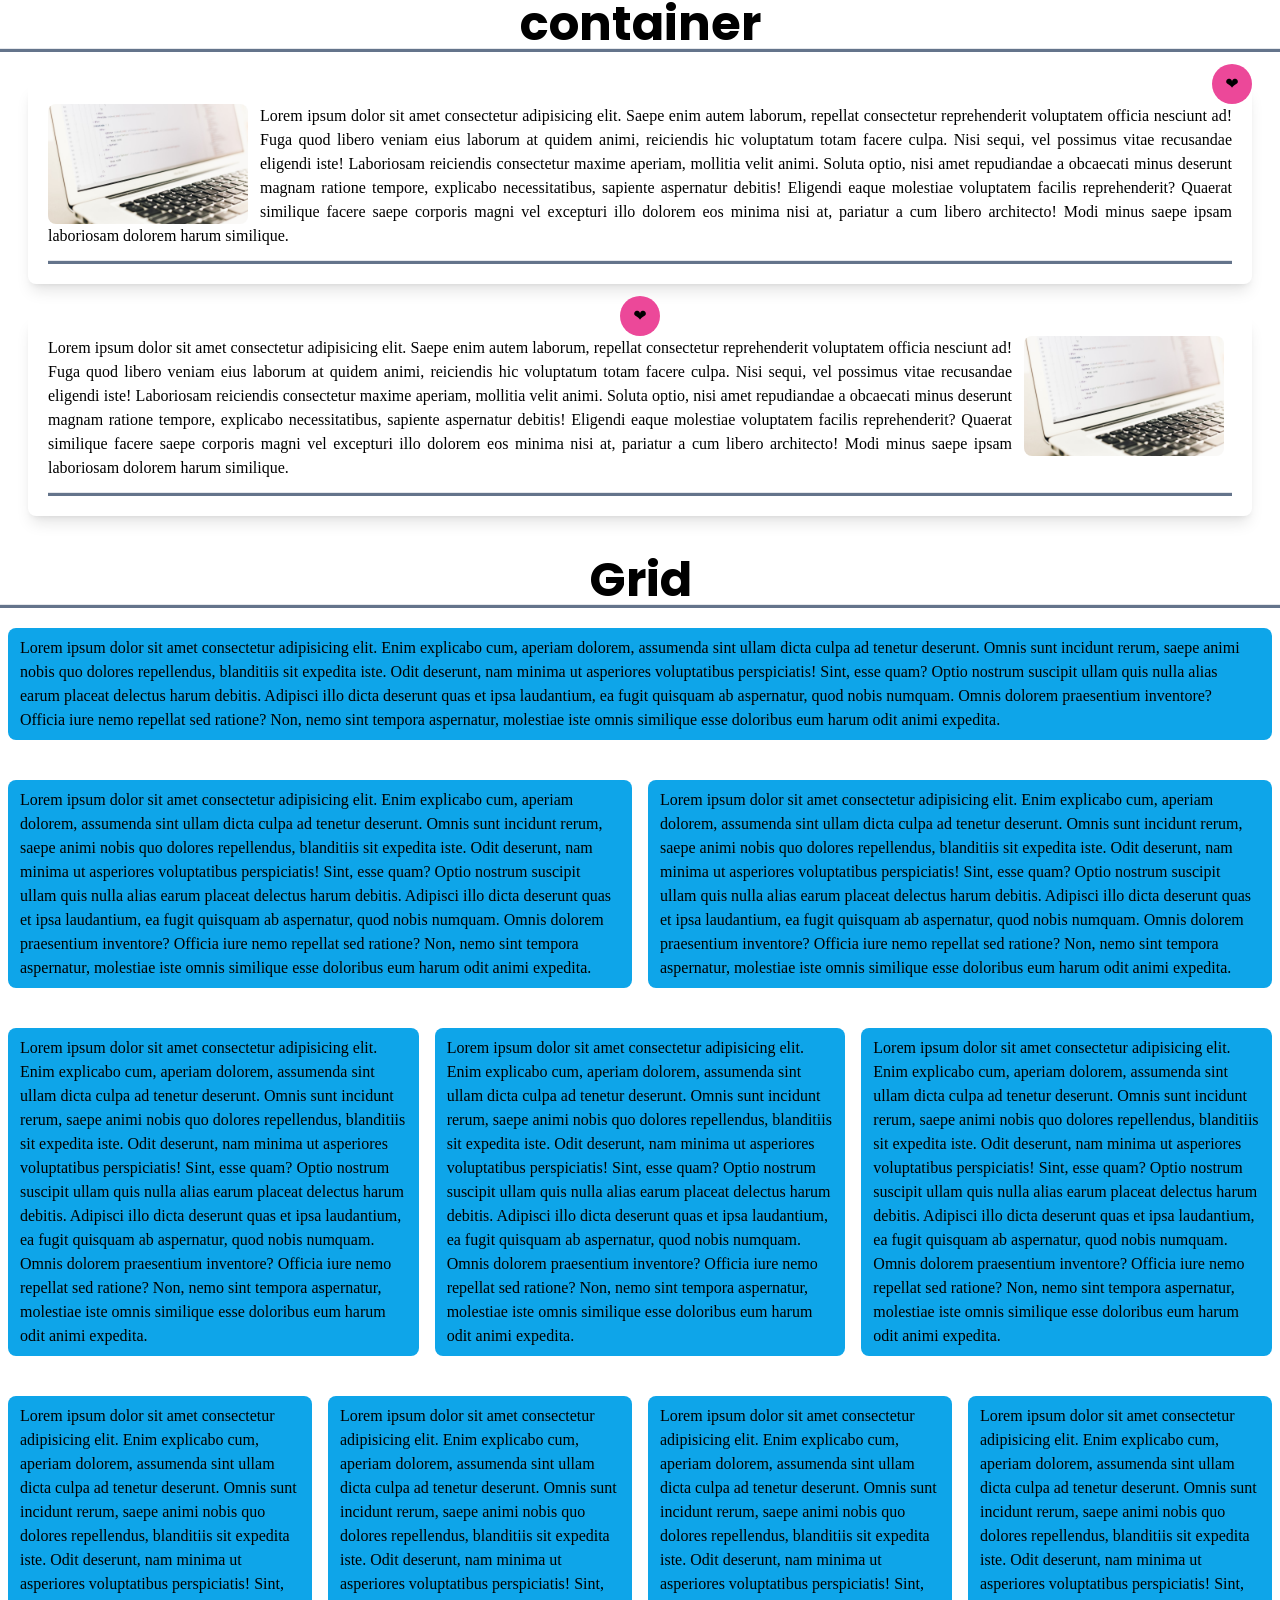
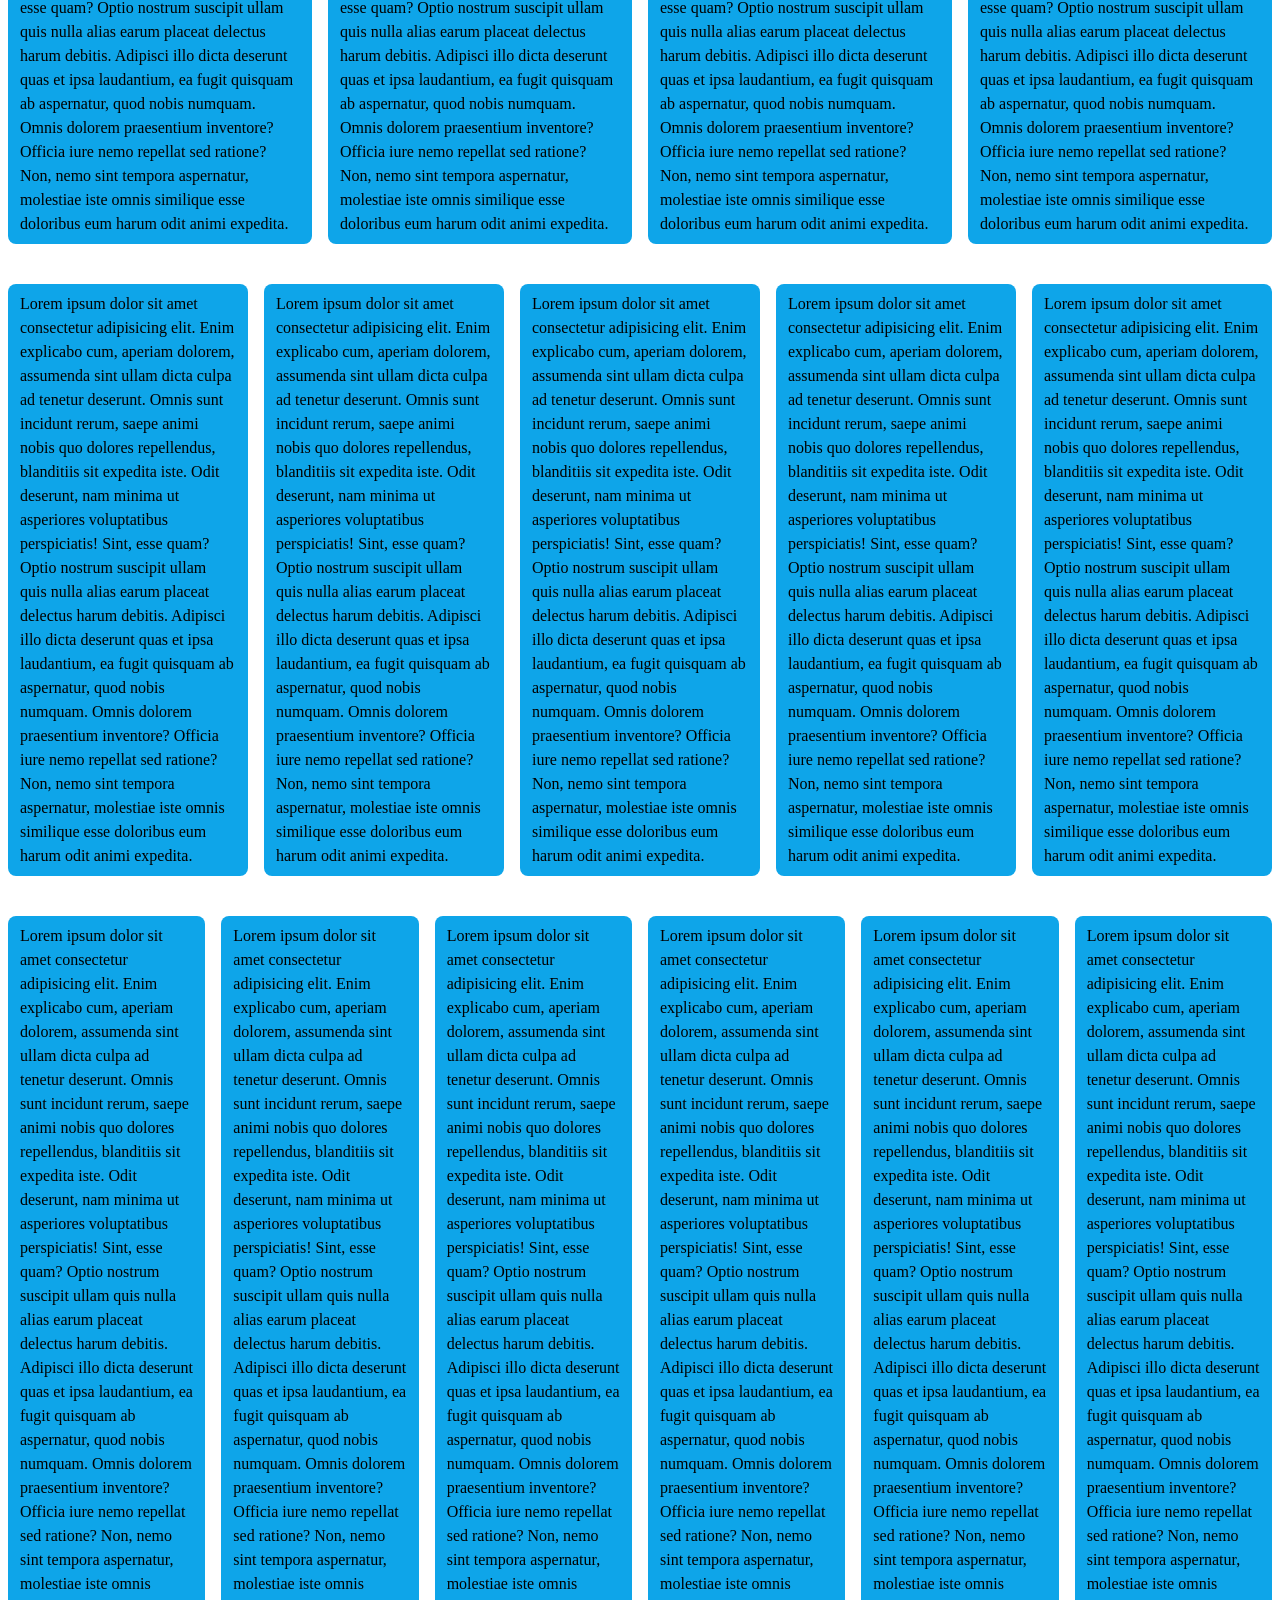
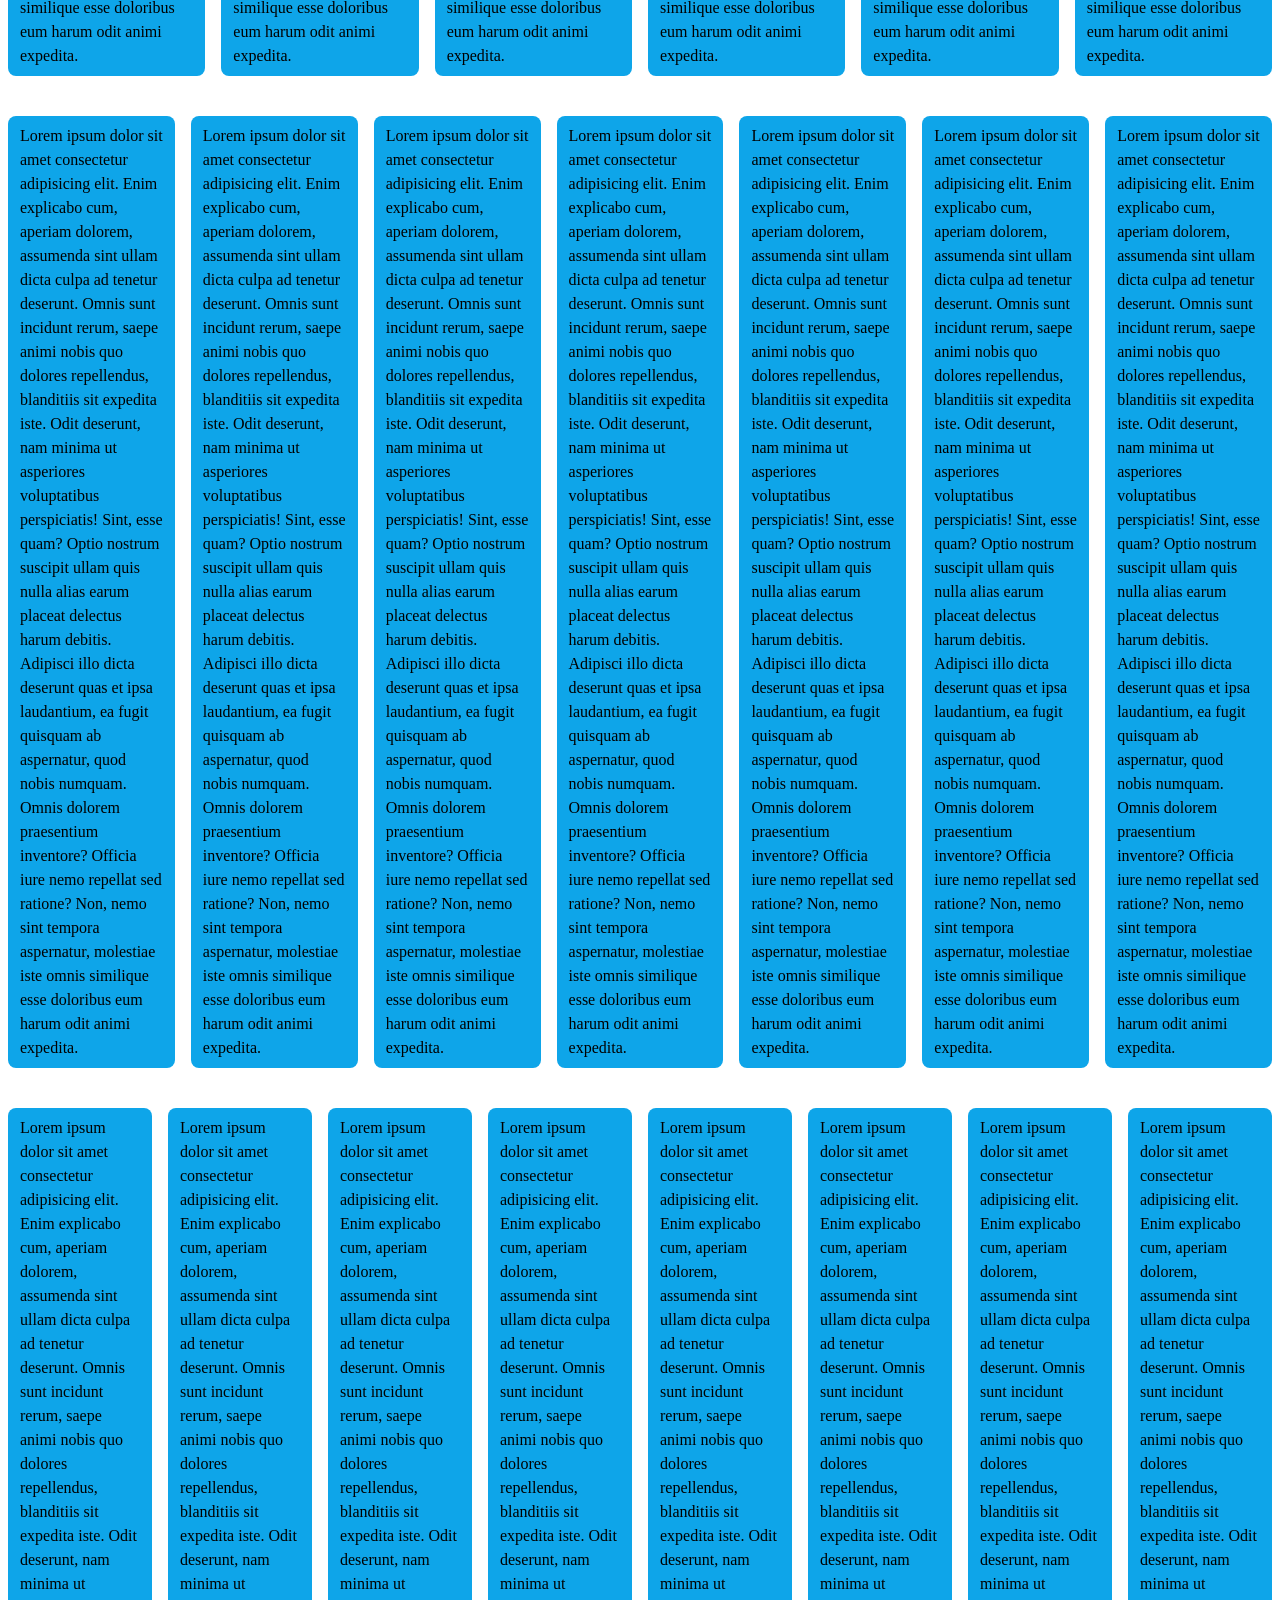
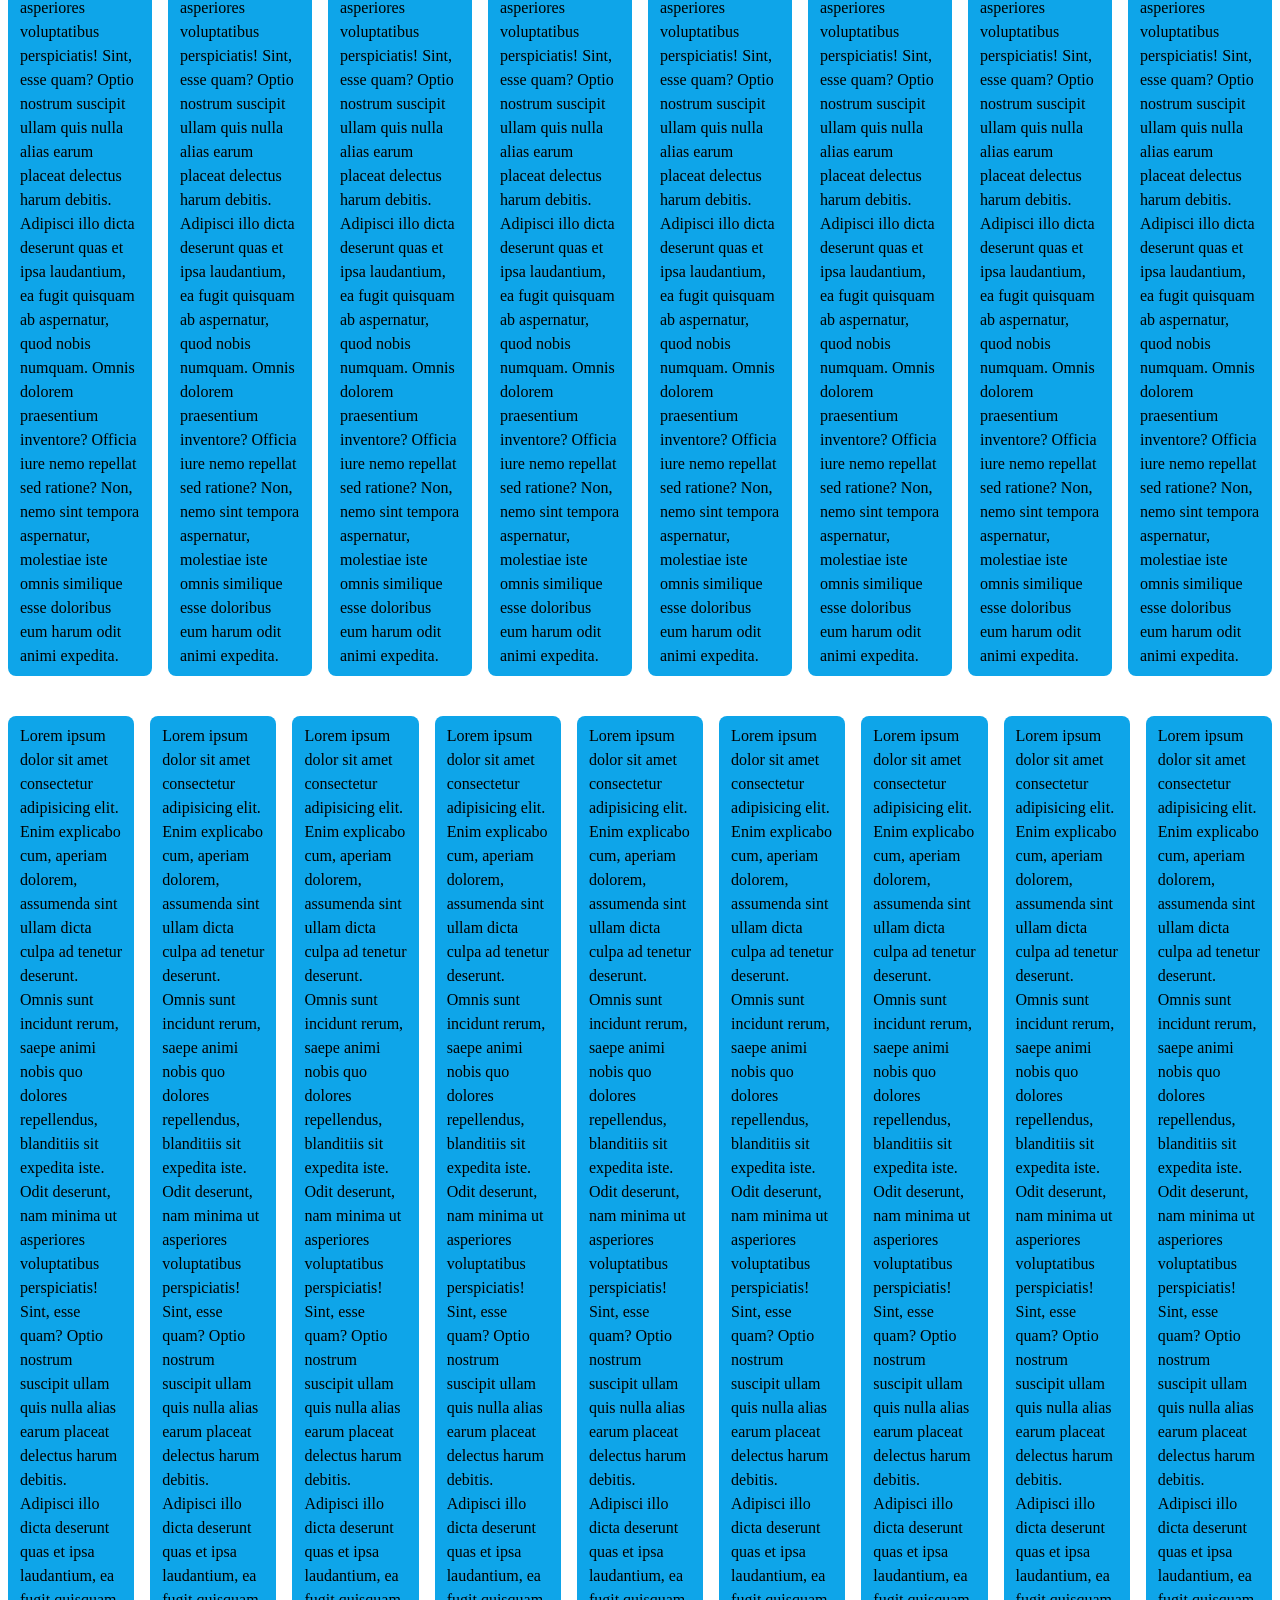
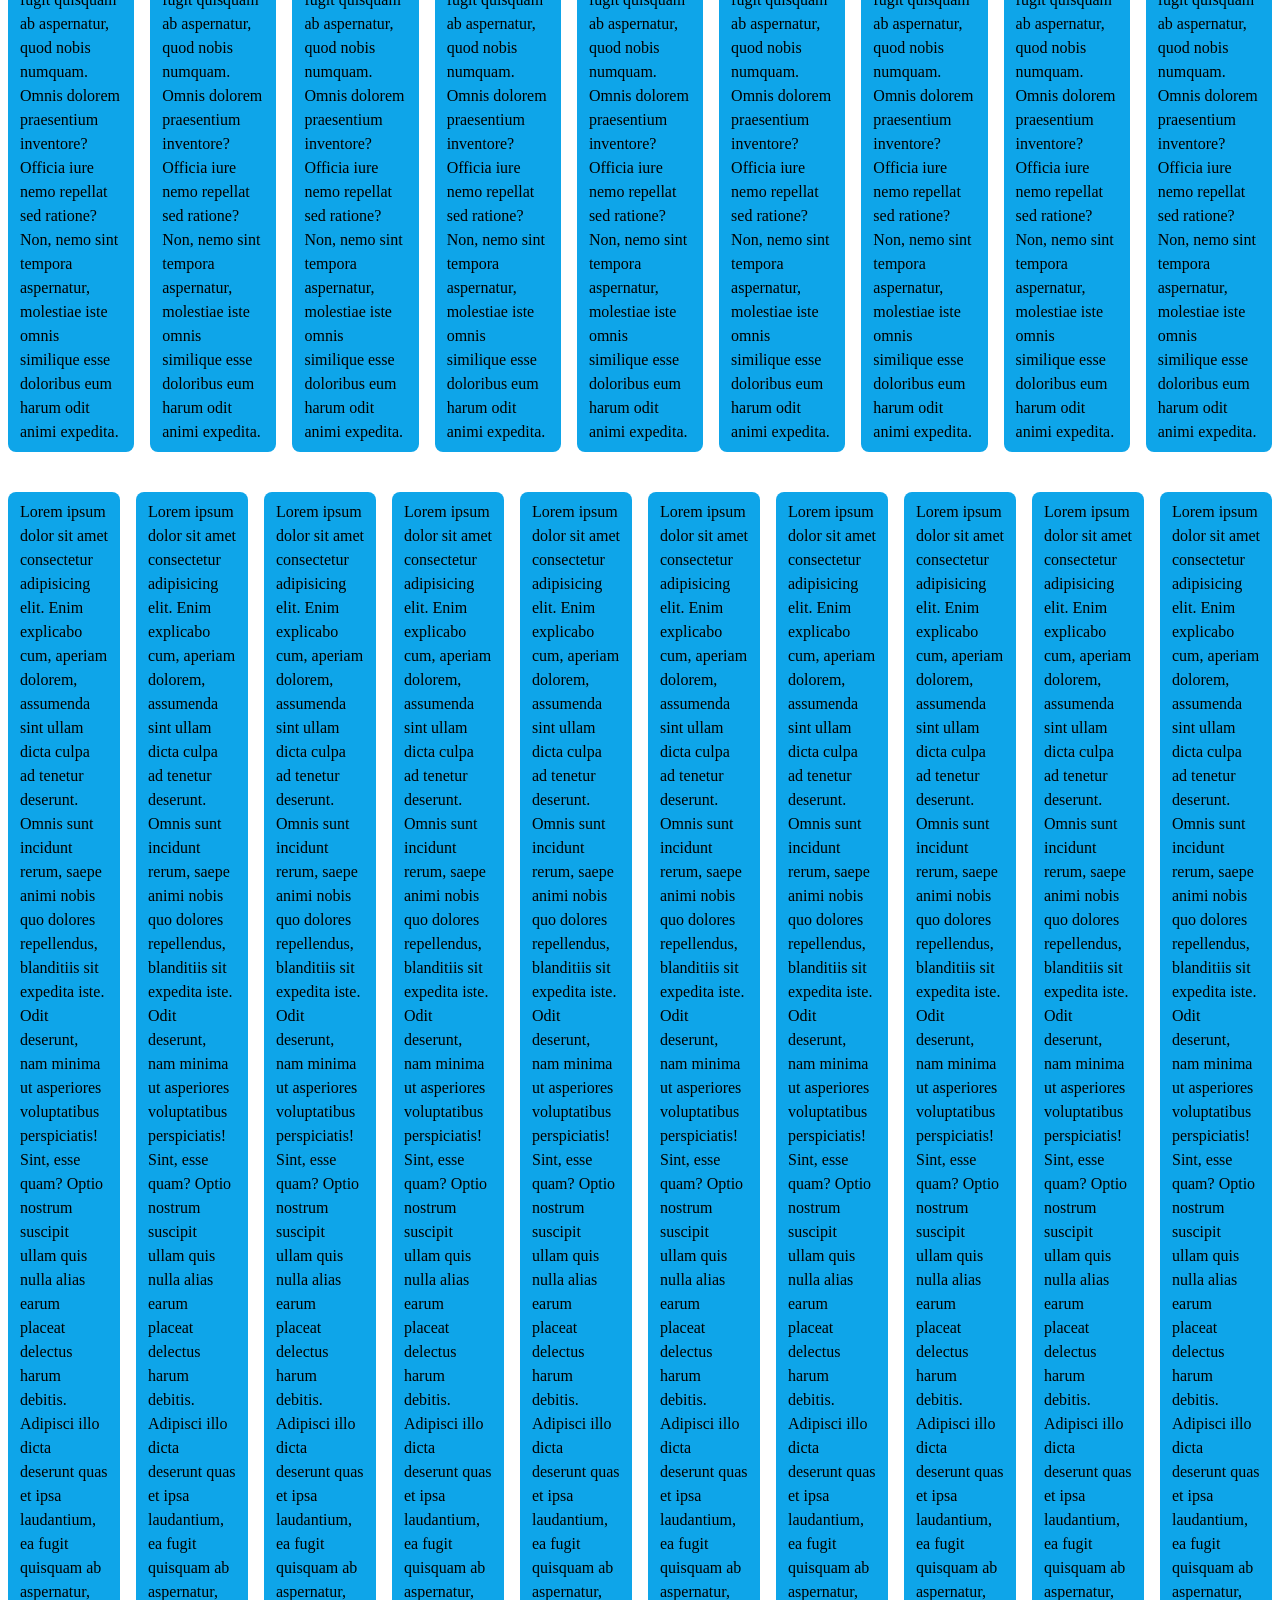
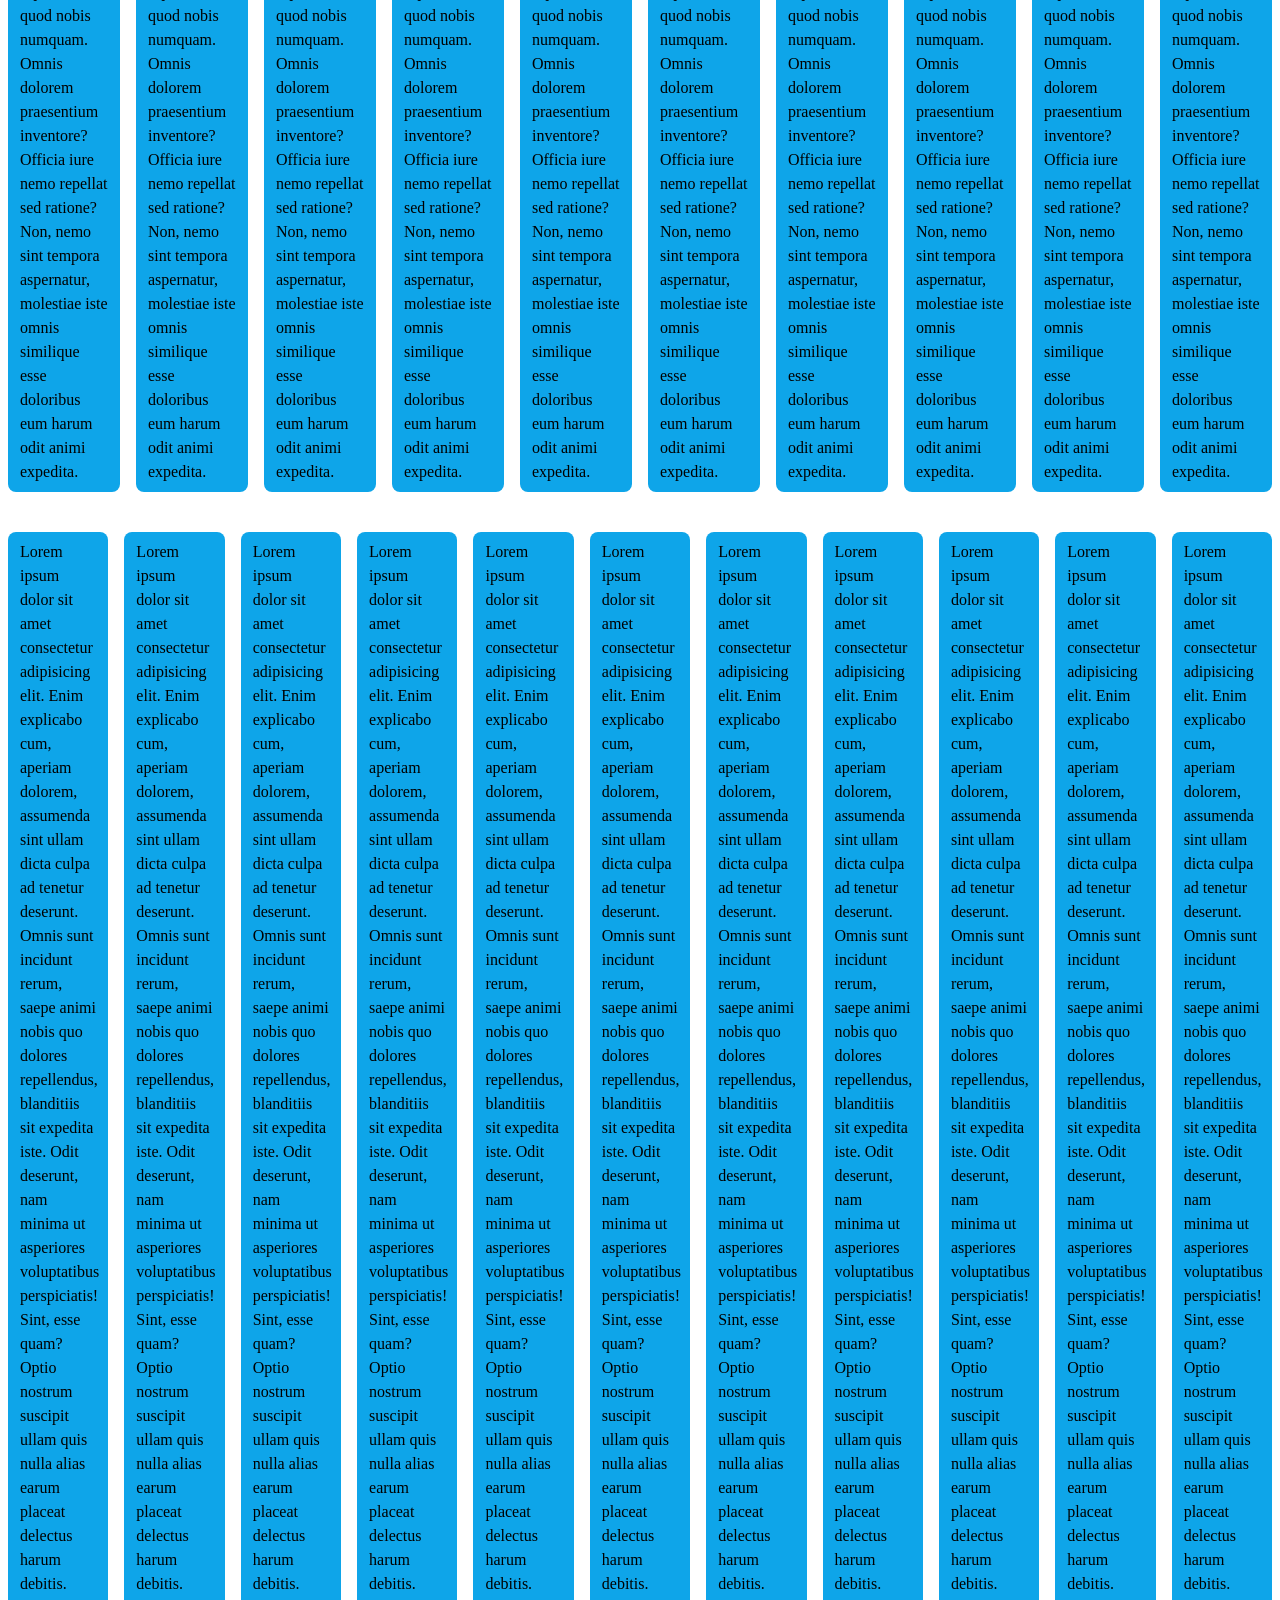
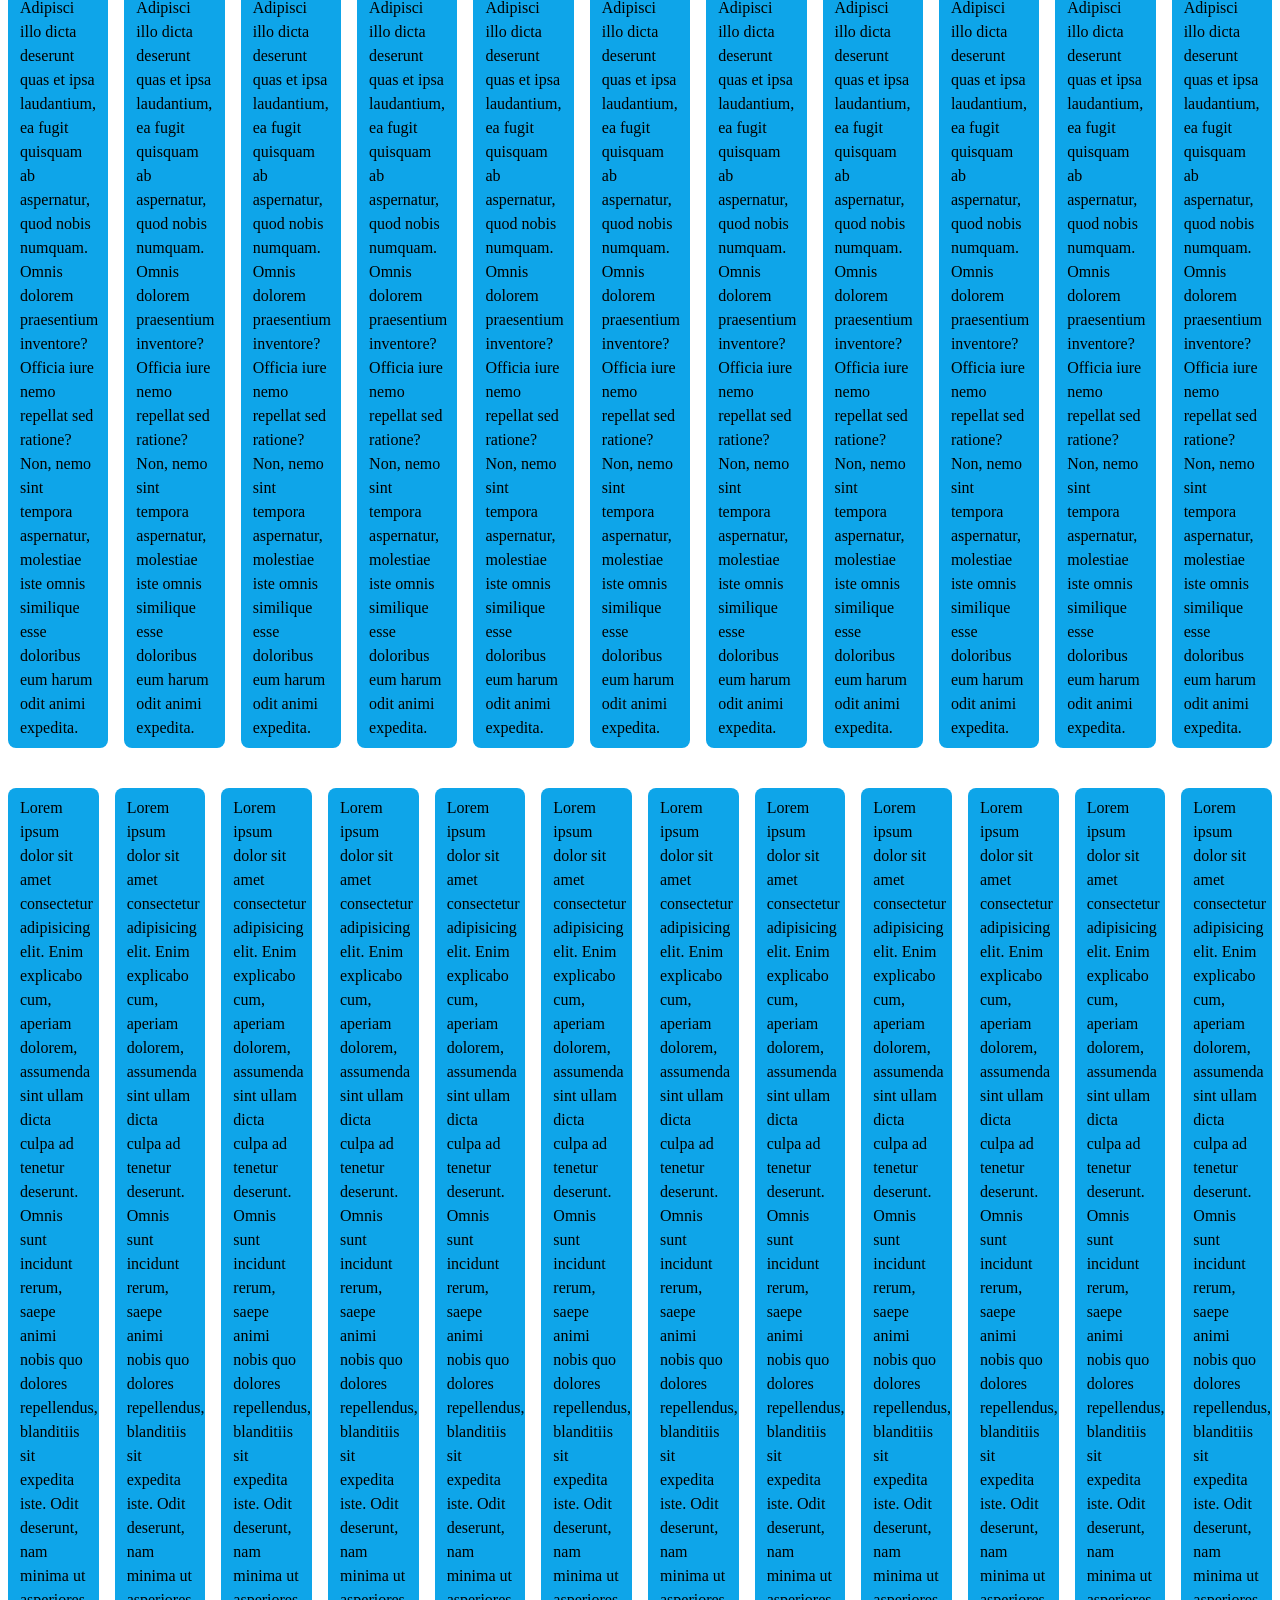
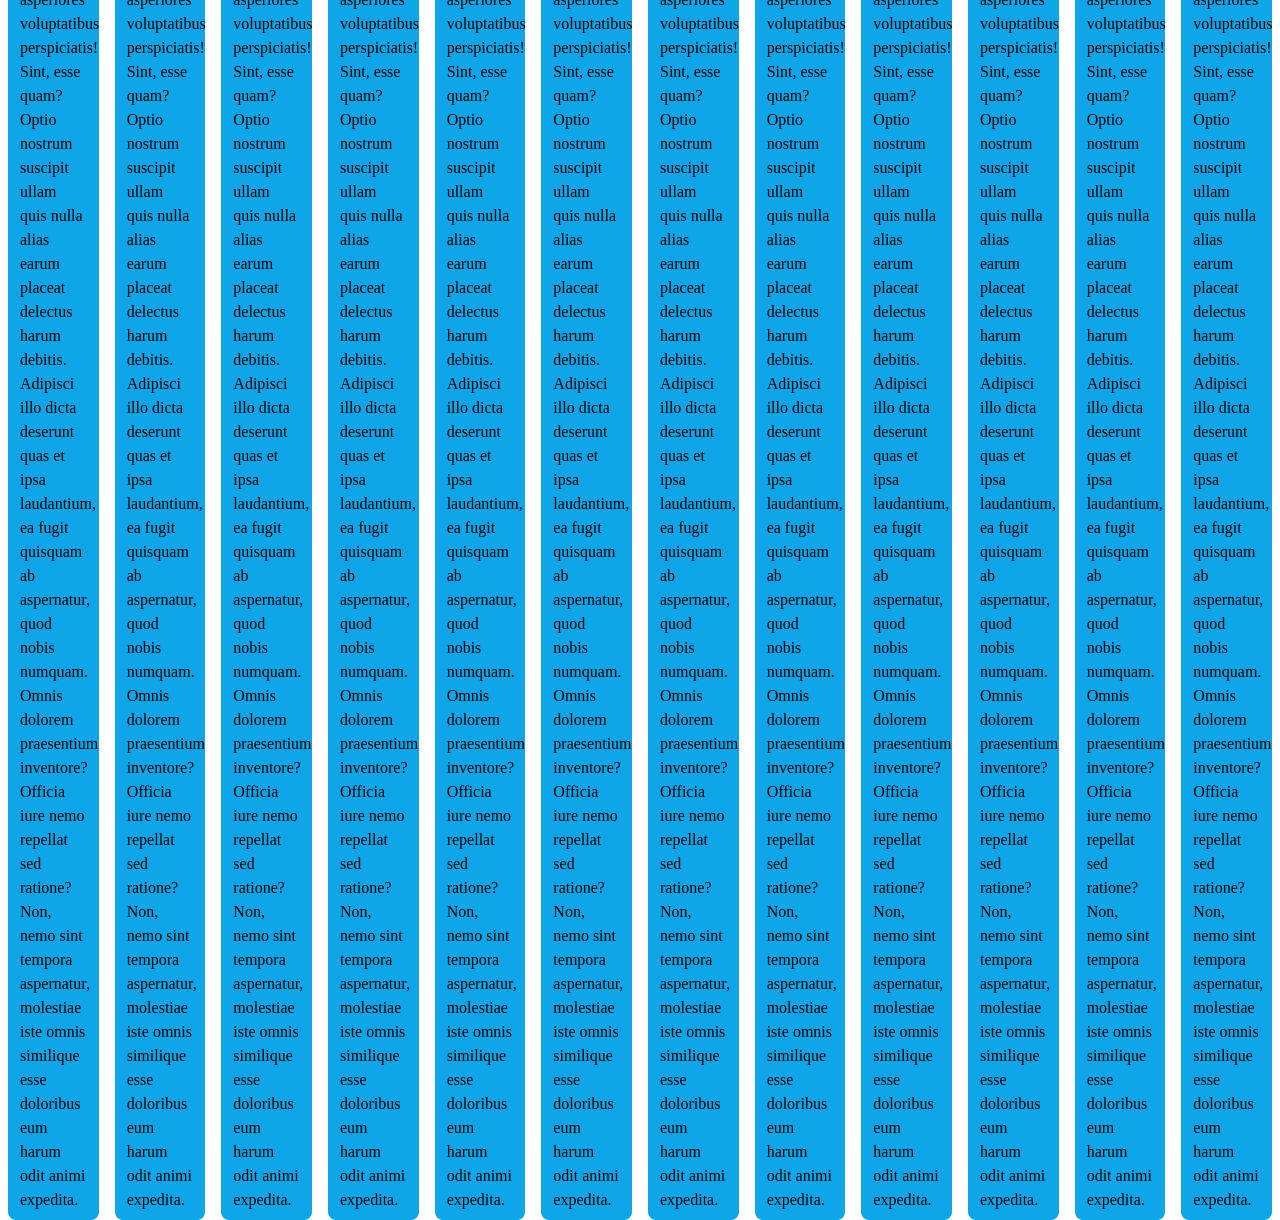
==== commit ef4cc9c7: "grid" ====
--- a/src/public/index3.html
+++ b/src/public/index3.html
@@ -57,7 +57,8 @@
     <hr class="bg-slate-500 h-[4px]">
     <div class="mt-5 grid grid-cols-1">
         <div class="bg-sky-500 px-3 py-2 mx-2 rounded-lg">
-            <p class="font-poppins font-light">Lorem ipsum dolor sit amet consectetur adipisicing elit. Enim explicabo cum, aperiam dolorem, assumenda
+            <p class="font-poppins font-light">Lorem ipsum dolor sit amet consectetur adipisicing elit. Enim explicabo
+                cum, aperiam dolorem, assumenda
                 sint ullam dicta culpa ad tenetur deserunt. Omnis sunt incidunt rerum, saepe animi nobis quo dolores
                 repellendus, blanditiis sit expedita iste. Odit deserunt, nam minima ut asperiores voluptatibus
                 perspiciatis! Sint, esse quam? Optio nostrum suscipit ullam quis nulla alias earum placeat delectus
@@ -70,23 +71,1175 @@
     <div class="mt-5 grid grid-cols-2">
         <div class="mt-5 grid grid-cols-1">
             <div class="bg-sky-500 px-3 py-2 mx-2 rounded-lg">
-                <p class="font-poppins font-light">Lorem ipsum dolor sit amet consectetur adipisicing elit. Enim explicabo cum, aperiam dolorem, assumenda
-                    sint ullam dicta culpa ad tenetur deserunt. Omnis sunt incidunt rerum, saepe animi nobis quo dolores
-                    repellendus, blanditiis sit expedita iste. Odit deserunt, nam minima ut asperiores voluptatibus
-                    perspiciatis! Sint, esse quam? Optio nostrum suscipit ullam quis nulla alias earum placeat delectus
-                    harum debitis. Adipisci illo dicta deserunt quas et ipsa laudantium, ea fugit quisquam ab aspernatur,
-                    quod nobis numquam. Omnis dolorem praesentium inventore? Officia iure nemo repellat sed ratione? Non,
-                    nemo sint tempora aspernatur, molestiae iste omnis similique esse doloribus eum harum odit animi
-                    expedita.</p>
-            </div>
-        </div><div class="mt-5 grid grid-cols-1">
-            <div class="bg-sky-500 px-3 py-2 mx-2 rounded-lg">
-                <p class="font-poppins font-light">Lorem ipsum dolor sit amet consectetur adipisicing elit. Enim explicabo cum, aperiam dolorem, assumenda
-                    sint ullam dicta culpa ad tenetur deserunt. Omnis sunt incidunt rerum, saepe animi nobis quo dolores
-                    repellendus, blanditiis sit expedita iste. Odit deserunt, nam minima ut asperiores voluptatibus
-                    perspiciatis! Sint, esse quam? Optio nostrum suscipit ullam quis nulla alias earum placeat delectus
-                    harum debitis. Adipisci illo dicta deserunt quas et ipsa laudantium, ea fugit quisquam ab aspernatur,
-                    quod nobis numquam. Omnis dolorem praesentium inventore? Officia iure nemo repellat sed ratione? Non,
+                <p class="font-poppins font-light">Lorem ipsum dolor sit amet consectetur adipisicing elit. Enim
+                    explicabo cum, aperiam dolorem, assumenda
+                    sint ullam dicta culpa ad tenetur deserunt. Omnis sunt incidunt rerum, saepe animi nobis quo dolores
+                    repellendus, blanditiis sit expedita iste. Odit deserunt, nam minima ut asperiores voluptatibus
+                    perspiciatis! Sint, esse quam? Optio nostrum suscipit ullam quis nulla alias earum placeat delectus
+                    harum debitis. Adipisci illo dicta deserunt quas et ipsa laudantium, ea fugit quisquam ab
+                    aspernatur,
+                    quod nobis numquam. Omnis dolorem praesentium inventore? Officia iure nemo repellat sed ratione?
+                    Non,
+                    nemo sint tempora aspernatur, molestiae iste omnis similique esse doloribus eum harum odit animi
+                    expedita.</p>
+            </div>
+        </div>
+        <div class="mt-5 grid grid-cols-1">
+            <div class="bg-sky-500 px-3 py-2 mx-2 rounded-lg">
+                <p class="font-poppins font-light">Lorem ipsum dolor sit amet consectetur adipisicing elit. Enim
+                    explicabo cum, aperiam dolorem, assumenda
+                    sint ullam dicta culpa ad tenetur deserunt. Omnis sunt incidunt rerum, saepe animi nobis quo dolores
+                    repellendus, blanditiis sit expedita iste. Odit deserunt, nam minima ut asperiores voluptatibus
+                    perspiciatis! Sint, esse quam? Optio nostrum suscipit ullam quis nulla alias earum placeat delectus
+                    harum debitis. Adipisci illo dicta deserunt quas et ipsa laudantium, ea fugit quisquam ab
+                    aspernatur,
+                    quod nobis numquam. Omnis dolorem praesentium inventore? Officia iure nemo repellat sed ratione?
+                    Non,
+                    nemo sint tempora aspernatur, molestiae iste omnis similique esse doloribus eum harum odit animi
+                    expedita.</p>
+            </div>
+        </div>
+    </div>
+    <div class="mt-5 grid grid-cols-3">
+        <div class="mt-5 grid grid-cols-1">
+            <div class="bg-sky-500 px-3 py-2 mx-2 rounded-lg">
+                <p class="font-poppins font-light">Lorem ipsum dolor sit amet consectetur adipisicing elit. Enim
+                    explicabo cum, aperiam dolorem, assumenda
+                    sint ullam dicta culpa ad tenetur deserunt. Omnis sunt incidunt rerum, saepe animi nobis quo dolores
+                    repellendus, blanditiis sit expedita iste. Odit deserunt, nam minima ut asperiores voluptatibus
+                    perspiciatis! Sint, esse quam? Optio nostrum suscipit ullam quis nulla alias earum placeat delectus
+                    harum debitis. Adipisci illo dicta deserunt quas et ipsa laudantium, ea fugit quisquam ab
+                    aspernatur,
+                    quod nobis numquam. Omnis dolorem praesentium inventore? Officia iure nemo repellat sed ratione?
+                    Non,
+                    nemo sint tempora aspernatur, molestiae iste omnis similique esse doloribus eum harum odit animi
+                    expedita.</p>
+            </div>
+        </div>
+        <div class="mt-5 grid grid-cols-1">
+            <div class="bg-sky-500 px-3 py-2 mx-2 rounded-lg">
+                <p class="font-poppins font-light">Lorem ipsum dolor sit amet consectetur adipisicing elit. Enim
+                    explicabo cum, aperiam dolorem, assumenda
+                    sint ullam dicta culpa ad tenetur deserunt. Omnis sunt incidunt rerum, saepe animi nobis quo dolores
+                    repellendus, blanditiis sit expedita iste. Odit deserunt, nam minima ut asperiores voluptatibus
+                    perspiciatis! Sint, esse quam? Optio nostrum suscipit ullam quis nulla alias earum placeat delectus
+                    harum debitis. Adipisci illo dicta deserunt quas et ipsa laudantium, ea fugit quisquam ab
+                    aspernatur,
+                    quod nobis numquam. Omnis dolorem praesentium inventore? Officia iure nemo repellat sed ratione?
+                    Non,
+                    nemo sint tempora aspernatur, molestiae iste omnis similique esse doloribus eum harum odit animi
+                    expedita.</p>
+            </div>
+        </div>
+        <div class="mt-5 grid grid-cols-1">
+            <div class="bg-sky-500 px-3 py-2 mx-2 rounded-lg">
+                <p class="font-poppins font-light">Lorem ipsum dolor sit amet consectetur adipisicing elit. Enim
+                    explicabo cum, aperiam dolorem, assumenda
+                    sint ullam dicta culpa ad tenetur deserunt. Omnis sunt incidunt rerum, saepe animi nobis quo dolores
+                    repellendus, blanditiis sit expedita iste. Odit deserunt, nam minima ut asperiores voluptatibus
+                    perspiciatis! Sint, esse quam? Optio nostrum suscipit ullam quis nulla alias earum placeat delectus
+                    harum debitis. Adipisci illo dicta deserunt quas et ipsa laudantium, ea fugit quisquam ab
+                    aspernatur,
+                    quod nobis numquam. Omnis dolorem praesentium inventore? Officia iure nemo repellat sed ratione?
+                    Non,
+                    nemo sint tempora aspernatur, molestiae iste omnis similique esse doloribus eum harum odit animi
+                    expedita.</p>
+            </div>
+        </div>
+    </div>
+    <div class="mt-5 grid grid-cols-4">
+        <div class="mt-5 grid grid-cols-1">
+            <div class="bg-sky-500 px-3 py-2 mx-2 rounded-lg">
+                <p class="font-poppins font-light">Lorem ipsum dolor sit amet consectetur adipisicing elit. Enim
+                    explicabo cum, aperiam dolorem, assumenda
+                    sint ullam dicta culpa ad tenetur deserunt. Omnis sunt incidunt rerum, saepe animi nobis quo dolores
+                    repellendus, blanditiis sit expedita iste. Odit deserunt, nam minima ut asperiores voluptatibus
+                    perspiciatis! Sint, esse quam? Optio nostrum suscipit ullam quis nulla alias earum placeat delectus
+                    harum debitis. Adipisci illo dicta deserunt quas et ipsa laudantium, ea fugit quisquam ab
+                    aspernatur,
+                    quod nobis numquam. Omnis dolorem praesentium inventore? Officia iure nemo repellat sed ratione?
+                    Non,
+                    nemo sint tempora aspernatur, molestiae iste omnis similique esse doloribus eum harum odit animi
+                    expedita.</p>
+            </div>
+        </div>
+        <div class="mt-5 grid grid-cols-1">
+            <div class="bg-sky-500 px-3 py-2 mx-2 rounded-lg">
+                <p class="font-poppins font-light">Lorem ipsum dolor sit amet consectetur adipisicing elit. Enim
+                    explicabo cum, aperiam dolorem, assumenda
+                    sint ullam dicta culpa ad tenetur deserunt. Omnis sunt incidunt rerum, saepe animi nobis quo dolores
+                    repellendus, blanditiis sit expedita iste. Odit deserunt, nam minima ut asperiores voluptatibus
+                    perspiciatis! Sint, esse quam? Optio nostrum suscipit ullam quis nulla alias earum placeat delectus
+                    harum debitis. Adipisci illo dicta deserunt quas et ipsa laudantium, ea fugit quisquam ab
+                    aspernatur,
+                    quod nobis numquam. Omnis dolorem praesentium inventore? Officia iure nemo repellat sed ratione?
+                    Non,
+                    nemo sint tempora aspernatur, molestiae iste omnis similique esse doloribus eum harum odit animi
+                    expedita.</p>
+            </div>
+        </div>
+        <div class="mt-5 grid grid-cols-1">
+            <div class="bg-sky-500 px-3 py-2 mx-2 rounded-lg">
+                <p class="font-poppins font-light">Lorem ipsum dolor sit amet consectetur adipisicing elit. Enim
+                    explicabo cum, aperiam dolorem, assumenda
+                    sint ullam dicta culpa ad tenetur deserunt. Omnis sunt incidunt rerum, saepe animi nobis quo dolores
+                    repellendus, blanditiis sit expedita iste. Odit deserunt, nam minima ut asperiores voluptatibus
+                    perspiciatis! Sint, esse quam? Optio nostrum suscipit ullam quis nulla alias earum placeat delectus
+                    harum debitis. Adipisci illo dicta deserunt quas et ipsa laudantium, ea fugit quisquam ab
+                    aspernatur,
+                    quod nobis numquam. Omnis dolorem praesentium inventore? Officia iure nemo repellat sed ratione?
+                    Non,
+                    nemo sint tempora aspernatur, molestiae iste omnis similique esse doloribus eum harum odit animi
+                    expedita.</p>
+            </div>
+        </div>
+        <div class="mt-5 grid grid-cols-1">
+            <div class="bg-sky-500 px-3 py-2 mx-2 rounded-lg">
+                <p class="font-poppins font-light">Lorem ipsum dolor sit amet consectetur adipisicing elit. Enim
+                    explicabo cum, aperiam dolorem, assumenda
+                    sint ullam dicta culpa ad tenetur deserunt. Omnis sunt incidunt rerum, saepe animi nobis quo dolores
+                    repellendus, blanditiis sit expedita iste. Odit deserunt, nam minima ut asperiores voluptatibus
+                    perspiciatis! Sint, esse quam? Optio nostrum suscipit ullam quis nulla alias earum placeat delectus
+                    harum debitis. Adipisci illo dicta deserunt quas et ipsa laudantium, ea fugit quisquam ab
+                    aspernatur,
+                    quod nobis numquam. Omnis dolorem praesentium inventore? Officia iure nemo repellat sed ratione?
+                    Non,
+                    nemo sint tempora aspernatur, molestiae iste omnis similique esse doloribus eum harum odit animi
+                    expedita.</p>
+            </div>
+        </div>
+    </div>
+    <div class="mt-5 grid grid-cols-5">
+        <div class="mt-5 grid grid-cols-1">
+            <div class="bg-sky-500 px-3 py-2 mx-2 rounded-lg">
+                <p class="font-poppins font-light">Lorem ipsum dolor sit amet consectetur adipisicing elit. Enim
+                    explicabo cum, aperiam dolorem, assumenda
+                    sint ullam dicta culpa ad tenetur deserunt. Omnis sunt incidunt rerum, saepe animi nobis quo dolores
+                    repellendus, blanditiis sit expedita iste. Odit deserunt, nam minima ut asperiores voluptatibus
+                    perspiciatis! Sint, esse quam? Optio nostrum suscipit ullam quis nulla alias earum placeat delectus
+                    harum debitis. Adipisci illo dicta deserunt quas et ipsa laudantium, ea fugit quisquam ab
+                    aspernatur,
+                    quod nobis numquam. Omnis dolorem praesentium inventore? Officia iure nemo repellat sed ratione?
+                    Non,
+                    nemo sint tempora aspernatur, molestiae iste omnis similique esse doloribus eum harum odit animi
+                    expedita.</p>
+            </div>
+        </div>
+        <div class="mt-5 grid grid-cols-1">
+            <div class="bg-sky-500 px-3 py-2 mx-2 rounded-lg">
+                <p class="font-poppins font-light">Lorem ipsum dolor sit amet consectetur adipisicing elit. Enim
+                    explicabo cum, aperiam dolorem, assumenda
+                    sint ullam dicta culpa ad tenetur deserunt. Omnis sunt incidunt rerum, saepe animi nobis quo dolores
+                    repellendus, blanditiis sit expedita iste. Odit deserunt, nam minima ut asperiores voluptatibus
+                    perspiciatis! Sint, esse quam? Optio nostrum suscipit ullam quis nulla alias earum placeat delectus
+                    harum debitis. Adipisci illo dicta deserunt quas et ipsa laudantium, ea fugit quisquam ab
+                    aspernatur,
+                    quod nobis numquam. Omnis dolorem praesentium inventore? Officia iure nemo repellat sed ratione?
+                    Non,
+                    nemo sint tempora aspernatur, molestiae iste omnis similique esse doloribus eum harum odit animi
+                    expedita.</p>
+            </div>
+        </div>
+        <div class="mt-5 grid grid-cols-1">
+            <div class="bg-sky-500 px-3 py-2 mx-2 rounded-lg">
+                <p class="font-poppins font-light">Lorem ipsum dolor sit amet consectetur adipisicing elit. Enim
+                    explicabo cum, aperiam dolorem, assumenda
+                    sint ullam dicta culpa ad tenetur deserunt. Omnis sunt incidunt rerum, saepe animi nobis quo dolores
+                    repellendus, blanditiis sit expedita iste. Odit deserunt, nam minima ut asperiores voluptatibus
+                    perspiciatis! Sint, esse quam? Optio nostrum suscipit ullam quis nulla alias earum placeat delectus
+                    harum debitis. Adipisci illo dicta deserunt quas et ipsa laudantium, ea fugit quisquam ab
+                    aspernatur,
+                    quod nobis numquam. Omnis dolorem praesentium inventore? Officia iure nemo repellat sed ratione?
+                    Non,
+                    nemo sint tempora aspernatur, molestiae iste omnis similique esse doloribus eum harum odit animi
+                    expedita.</p>
+            </div>
+        </div>
+        <div class="mt-5 grid grid-cols-1">
+            <div class="bg-sky-500 px-3 py-2 mx-2 rounded-lg">
+                <p class="font-poppins font-light">Lorem ipsum dolor sit amet consectetur adipisicing elit. Enim
+                    explicabo cum, aperiam dolorem, assumenda
+                    sint ullam dicta culpa ad tenetur deserunt. Omnis sunt incidunt rerum, saepe animi nobis quo dolores
+                    repellendus, blanditiis sit expedita iste. Odit deserunt, nam minima ut asperiores voluptatibus
+                    perspiciatis! Sint, esse quam? Optio nostrum suscipit ullam quis nulla alias earum placeat delectus
+                    harum debitis. Adipisci illo dicta deserunt quas et ipsa laudantium, ea fugit quisquam ab
+                    aspernatur,
+                    quod nobis numquam. Omnis dolorem praesentium inventore? Officia iure nemo repellat sed ratione?
+                    Non,
+                    nemo sint tempora aspernatur, molestiae iste omnis similique esse doloribus eum harum odit animi
+                    expedita.</p>
+            </div>
+        </div>
+        <div class="mt-5 grid grid-cols-1">
+            <div class="bg-sky-500 px-3 py-2 mx-2 rounded-lg">
+                <p class="font-poppins font-light">Lorem ipsum dolor sit amet consectetur adipisicing elit. Enim
+                    explicabo cum, aperiam dolorem, assumenda
+                    sint ullam dicta culpa ad tenetur deserunt. Omnis sunt incidunt rerum, saepe animi nobis quo dolores
+                    repellendus, blanditiis sit expedita iste. Odit deserunt, nam minima ut asperiores voluptatibus
+                    perspiciatis! Sint, esse quam? Optio nostrum suscipit ullam quis nulla alias earum placeat delectus
+                    harum debitis. Adipisci illo dicta deserunt quas et ipsa laudantium, ea fugit quisquam ab
+                    aspernatur,
+                    quod nobis numquam. Omnis dolorem praesentium inventore? Officia iure nemo repellat sed ratione?
+                    Non,
+                    nemo sint tempora aspernatur, molestiae iste omnis similique esse doloribus eum harum odit animi
+                    expedita.</p>
+            </div>
+        </div>
+    </div>
+    <div class="mt-5 grid grid-cols-6">
+        <div class="mt-5 grid grid-cols-1">
+            <div class="bg-sky-500 px-3 py-2 mx-2 rounded-lg">
+                <p class="font-poppins font-light">Lorem ipsum dolor sit amet consectetur adipisicing elit. Enim
+                    explicabo cum, aperiam dolorem, assumenda
+                    sint ullam dicta culpa ad tenetur deserunt. Omnis sunt incidunt rerum, saepe animi nobis quo dolores
+                    repellendus, blanditiis sit expedita iste. Odit deserunt, nam minima ut asperiores voluptatibus
+                    perspiciatis! Sint, esse quam? Optio nostrum suscipit ullam quis nulla alias earum placeat delectus
+                    harum debitis. Adipisci illo dicta deserunt quas et ipsa laudantium, ea fugit quisquam ab
+                    aspernatur,
+                    quod nobis numquam. Omnis dolorem praesentium inventore? Officia iure nemo repellat sed ratione?
+                    Non,
+                    nemo sint tempora aspernatur, molestiae iste omnis similique esse doloribus eum harum odit animi
+                    expedita.</p>
+            </div>
+        </div>
+        <div class="mt-5 grid grid-cols-1">
+            <div class="bg-sky-500 px-3 py-2 mx-2 rounded-lg">
+                <p class="font-poppins font-light">Lorem ipsum dolor sit amet consectetur adipisicing elit. Enim
+                    explicabo cum, aperiam dolorem, assumenda
+                    sint ullam dicta culpa ad tenetur deserunt. Omnis sunt incidunt rerum, saepe animi nobis quo dolores
+                    repellendus, blanditiis sit expedita iste. Odit deserunt, nam minima ut asperiores voluptatibus
+                    perspiciatis! Sint, esse quam? Optio nostrum suscipit ullam quis nulla alias earum placeat delectus
+                    harum debitis. Adipisci illo dicta deserunt quas et ipsa laudantium, ea fugit quisquam ab
+                    aspernatur,
+                    quod nobis numquam. Omnis dolorem praesentium inventore? Officia iure nemo repellat sed ratione?
+                    Non,
+                    nemo sint tempora aspernatur, molestiae iste omnis similique esse doloribus eum harum odit animi
+                    expedita.</p>
+            </div>
+        </div>
+        <div class="mt-5 grid grid-cols-1">
+            <div class="bg-sky-500 px-3 py-2 mx-2 rounded-lg">
+                <p class="font-poppins font-light">Lorem ipsum dolor sit amet consectetur adipisicing elit. Enim
+                    explicabo cum, aperiam dolorem, assumenda
+                    sint ullam dicta culpa ad tenetur deserunt. Omnis sunt incidunt rerum, saepe animi nobis quo dolores
+                    repellendus, blanditiis sit expedita iste. Odit deserunt, nam minima ut asperiores voluptatibus
+                    perspiciatis! Sint, esse quam? Optio nostrum suscipit ullam quis nulla alias earum placeat delectus
+                    harum debitis. Adipisci illo dicta deserunt quas et ipsa laudantium, ea fugit quisquam ab
+                    aspernatur,
+                    quod nobis numquam. Omnis dolorem praesentium inventore? Officia iure nemo repellat sed ratione?
+                    Non,
+                    nemo sint tempora aspernatur, molestiae iste omnis similique esse doloribus eum harum odit animi
+                    expedita.</p>
+            </div>
+        </div>
+        <div class="mt-5 grid grid-cols-1">
+            <div class="bg-sky-500 px-3 py-2 mx-2 rounded-lg">
+                <p class="font-poppins font-light">Lorem ipsum dolor sit amet consectetur adipisicing elit. Enim
+                    explicabo cum, aperiam dolorem, assumenda
+                    sint ullam dicta culpa ad tenetur deserunt. Omnis sunt incidunt rerum, saepe animi nobis quo dolores
+                    repellendus, blanditiis sit expedita iste. Odit deserunt, nam minima ut asperiores voluptatibus
+                    perspiciatis! Sint, esse quam? Optio nostrum suscipit ullam quis nulla alias earum placeat delectus
+                    harum debitis. Adipisci illo dicta deserunt quas et ipsa laudantium, ea fugit quisquam ab
+                    aspernatur,
+                    quod nobis numquam. Omnis dolorem praesentium inventore? Officia iure nemo repellat sed ratione?
+                    Non,
+                    nemo sint tempora aspernatur, molestiae iste omnis similique esse doloribus eum harum odit animi
+                    expedita.</p>
+            </div>
+        </div>
+        <div class="mt-5 grid grid-cols-1">
+            <div class="bg-sky-500 px-3 py-2 mx-2 rounded-lg">
+                <p class="font-poppins font-light">Lorem ipsum dolor sit amet consectetur adipisicing elit. Enim
+                    explicabo cum, aperiam dolorem, assumenda
+                    sint ullam dicta culpa ad tenetur deserunt. Omnis sunt incidunt rerum, saepe animi nobis quo dolores
+                    repellendus, blanditiis sit expedita iste. Odit deserunt, nam minima ut asperiores voluptatibus
+                    perspiciatis! Sint, esse quam? Optio nostrum suscipit ullam quis nulla alias earum placeat delectus
+                    harum debitis. Adipisci illo dicta deserunt quas et ipsa laudantium, ea fugit quisquam ab
+                    aspernatur,
+                    quod nobis numquam. Omnis dolorem praesentium inventore? Officia iure nemo repellat sed ratione?
+                    Non,
+                    nemo sint tempora aspernatur, molestiae iste omnis similique esse doloribus eum harum odit animi
+                    expedita.</p>
+            </div>
+        </div>
+        <div class="mt-5 grid grid-cols-1">
+            <div class="bg-sky-500 px-3 py-2 mx-2 rounded-lg">
+                <p class="font-poppins font-light">Lorem ipsum dolor sit amet consectetur adipisicing elit. Enim
+                    explicabo cum, aperiam dolorem, assumenda
+                    sint ullam dicta culpa ad tenetur deserunt. Omnis sunt incidunt rerum, saepe animi nobis quo dolores
+                    repellendus, blanditiis sit expedita iste. Odit deserunt, nam minima ut asperiores voluptatibus
+                    perspiciatis! Sint, esse quam? Optio nostrum suscipit ullam quis nulla alias earum placeat delectus
+                    harum debitis. Adipisci illo dicta deserunt quas et ipsa laudantium, ea fugit quisquam ab
+                    aspernatur,
+                    quod nobis numquam. Omnis dolorem praesentium inventore? Officia iure nemo repellat sed ratione?
+                    Non,
+                    nemo sint tempora aspernatur, molestiae iste omnis similique esse doloribus eum harum odit animi
+                    expedita.</p>
+            </div>
+        </div>
+    </div>
+    <div class="mt-5 grid grid-cols-7">
+        <div class="mt-5 grid grid-cols-1">
+            <div class="bg-sky-500 px-3 py-2 mx-2 rounded-lg">
+                <p class="font-poppins font-light">Lorem ipsum dolor sit amet consectetur adipisicing elit. Enim
+                    explicabo cum, aperiam dolorem, assumenda
+                    sint ullam dicta culpa ad tenetur deserunt. Omnis sunt incidunt rerum, saepe animi nobis quo dolores
+                    repellendus, blanditiis sit expedita iste. Odit deserunt, nam minima ut asperiores voluptatibus
+                    perspiciatis! Sint, esse quam? Optio nostrum suscipit ullam quis nulla alias earum placeat delectus
+                    harum debitis. Adipisci illo dicta deserunt quas et ipsa laudantium, ea fugit quisquam ab
+                    aspernatur,
+                    quod nobis numquam. Omnis dolorem praesentium inventore? Officia iure nemo repellat sed ratione?
+                    Non,
+                    nemo sint tempora aspernatur, molestiae iste omnis similique esse doloribus eum harum odit animi
+                    expedita.</p>
+            </div>
+        </div>
+        <div class="mt-5 grid grid-cols-1">
+            <div class="bg-sky-500 px-3 py-2 mx-2 rounded-lg">
+                <p class="font-poppins font-light">Lorem ipsum dolor sit amet consectetur adipisicing elit. Enim
+                    explicabo cum, aperiam dolorem, assumenda
+                    sint ullam dicta culpa ad tenetur deserunt. Omnis sunt incidunt rerum, saepe animi nobis quo dolores
+                    repellendus, blanditiis sit expedita iste. Odit deserunt, nam minima ut asperiores voluptatibus
+                    perspiciatis! Sint, esse quam? Optio nostrum suscipit ullam quis nulla alias earum placeat delectus
+                    harum debitis. Adipisci illo dicta deserunt quas et ipsa laudantium, ea fugit quisquam ab
+                    aspernatur,
+                    quod nobis numquam. Omnis dolorem praesentium inventore? Officia iure nemo repellat sed ratione?
+                    Non,
+                    nemo sint tempora aspernatur, molestiae iste omnis similique esse doloribus eum harum odit animi
+                    expedita.</p>
+            </div>
+        </div>
+        <div class="mt-5 grid grid-cols-1">
+            <div class="bg-sky-500 px-3 py-2 mx-2 rounded-lg">
+                <p class="font-poppins font-light">Lorem ipsum dolor sit amet consectetur adipisicing elit. Enim
+                    explicabo cum, aperiam dolorem, assumenda
+                    sint ullam dicta culpa ad tenetur deserunt. Omnis sunt incidunt rerum, saepe animi nobis quo dolores
+                    repellendus, blanditiis sit expedita iste. Odit deserunt, nam minima ut asperiores voluptatibus
+                    perspiciatis! Sint, esse quam? Optio nostrum suscipit ullam quis nulla alias earum placeat delectus
+                    harum debitis. Adipisci illo dicta deserunt quas et ipsa laudantium, ea fugit quisquam ab
+                    aspernatur,
+                    quod nobis numquam. Omnis dolorem praesentium inventore? Officia iure nemo repellat sed ratione?
+                    Non,
+                    nemo sint tempora aspernatur, molestiae iste omnis similique esse doloribus eum harum odit animi
+                    expedita.</p>
+            </div>
+        </div>
+        <div class="mt-5 grid grid-cols-1">
+            <div class="bg-sky-500 px-3 py-2 mx-2 rounded-lg">
+                <p class="font-poppins font-light">Lorem ipsum dolor sit amet consectetur adipisicing elit. Enim
+                    explicabo cum, aperiam dolorem, assumenda
+                    sint ullam dicta culpa ad tenetur deserunt. Omnis sunt incidunt rerum, saepe animi nobis quo dolores
+                    repellendus, blanditiis sit expedita iste. Odit deserunt, nam minima ut asperiores voluptatibus
+                    perspiciatis! Sint, esse quam? Optio nostrum suscipit ullam quis nulla alias earum placeat delectus
+                    harum debitis. Adipisci illo dicta deserunt quas et ipsa laudantium, ea fugit quisquam ab
+                    aspernatur,
+                    quod nobis numquam. Omnis dolorem praesentium inventore? Officia iure nemo repellat sed ratione?
+                    Non,
+                    nemo sint tempora aspernatur, molestiae iste omnis similique esse doloribus eum harum odit animi
+                    expedita.</p>
+            </div>
+        </div>
+        <div class="mt-5 grid grid-cols-1">
+            <div class="bg-sky-500 px-3 py-2 mx-2 rounded-lg">
+                <p class="font-poppins font-light">Lorem ipsum dolor sit amet consectetur adipisicing elit. Enim
+                    explicabo cum, aperiam dolorem, assumenda
+                    sint ullam dicta culpa ad tenetur deserunt. Omnis sunt incidunt rerum, saepe animi nobis quo dolores
+                    repellendus, blanditiis sit expedita iste. Odit deserunt, nam minima ut asperiores voluptatibus
+                    perspiciatis! Sint, esse quam? Optio nostrum suscipit ullam quis nulla alias earum placeat delectus
+                    harum debitis. Adipisci illo dicta deserunt quas et ipsa laudantium, ea fugit quisquam ab
+                    aspernatur,
+                    quod nobis numquam. Omnis dolorem praesentium inventore? Officia iure nemo repellat sed ratione?
+                    Non,
+                    nemo sint tempora aspernatur, molestiae iste omnis similique esse doloribus eum harum odit animi
+                    expedita.</p>
+            </div>
+        </div>
+        <div class="mt-5 grid grid-cols-1">
+            <div class="bg-sky-500 px-3 py-2 mx-2 rounded-lg">
+                <p class="font-poppins font-light">Lorem ipsum dolor sit amet consectetur adipisicing elit. Enim
+                    explicabo cum, aperiam dolorem, assumenda
+                    sint ullam dicta culpa ad tenetur deserunt. Omnis sunt incidunt rerum, saepe animi nobis quo dolores
+                    repellendus, blanditiis sit expedita iste. Odit deserunt, nam minima ut asperiores voluptatibus
+                    perspiciatis! Sint, esse quam? Optio nostrum suscipit ullam quis nulla alias earum placeat delectus
+                    harum debitis. Adipisci illo dicta deserunt quas et ipsa laudantium, ea fugit quisquam ab
+                    aspernatur,
+                    quod nobis numquam. Omnis dolorem praesentium inventore? Officia iure nemo repellat sed ratione?
+                    Non,
+                    nemo sint tempora aspernatur, molestiae iste omnis similique esse doloribus eum harum odit animi
+                    expedita.</p>
+            </div>
+        </div>
+        <div class="mt-5 grid grid-cols-1">
+            <div class="bg-sky-500 px-3 py-2 mx-2 rounded-lg">
+                <p class="font-poppins font-light">Lorem ipsum dolor sit amet consectetur adipisicing elit. Enim
+                    explicabo cum, aperiam dolorem, assumenda
+                    sint ullam dicta culpa ad tenetur deserunt. Omnis sunt incidunt rerum, saepe animi nobis quo dolores
+                    repellendus, blanditiis sit expedita iste. Odit deserunt, nam minima ut asperiores voluptatibus
+                    perspiciatis! Sint, esse quam? Optio nostrum suscipit ullam quis nulla alias earum placeat delectus
+                    harum debitis. Adipisci illo dicta deserunt quas et ipsa laudantium, ea fugit quisquam ab
+                    aspernatur,
+                    quod nobis numquam. Omnis dolorem praesentium inventore? Officia iure nemo repellat sed ratione?
+                    Non,
+                    nemo sint tempora aspernatur, molestiae iste omnis similique esse doloribus eum harum odit animi
+                    expedita.</p>
+            </div>
+        </div>
+    </div>
+    <div class="mt-5 grid grid-cols-8">
+        <div class="mt-5 grid grid-cols-1">
+            <div class="bg-sky-500 px-3 py-2 mx-2 rounded-lg">
+                <p class="font-poppins font-light">Lorem ipsum dolor sit amet consectetur adipisicing elit. Enim
+                    explicabo cum, aperiam dolorem, assumenda
+                    sint ullam dicta culpa ad tenetur deserunt. Omnis sunt incidunt rerum, saepe animi nobis quo dolores
+                    repellendus, blanditiis sit expedita iste. Odit deserunt, nam minima ut asperiores voluptatibus
+                    perspiciatis! Sint, esse quam? Optio nostrum suscipit ullam quis nulla alias earum placeat delectus
+                    harum debitis. Adipisci illo dicta deserunt quas et ipsa laudantium, ea fugit quisquam ab
+                    aspernatur,
+                    quod nobis numquam. Omnis dolorem praesentium inventore? Officia iure nemo repellat sed ratione?
+                    Non,
+                    nemo sint tempora aspernatur, molestiae iste omnis similique esse doloribus eum harum odit animi
+                    expedita.</p>
+            </div>
+        </div>
+        <div class="mt-5 grid grid-cols-1">
+            <div class="bg-sky-500 px-3 py-2 mx-2 rounded-lg">
+                <p class="font-poppins font-light">Lorem ipsum dolor sit amet consectetur adipisicing elit. Enim
+                    explicabo cum, aperiam dolorem, assumenda
+                    sint ullam dicta culpa ad tenetur deserunt. Omnis sunt incidunt rerum, saepe animi nobis quo dolores
+                    repellendus, blanditiis sit expedita iste. Odit deserunt, nam minima ut asperiores voluptatibus
+                    perspiciatis! Sint, esse quam? Optio nostrum suscipit ullam quis nulla alias earum placeat delectus
+                    harum debitis. Adipisci illo dicta deserunt quas et ipsa laudantium, ea fugit quisquam ab
+                    aspernatur,
+                    quod nobis numquam. Omnis dolorem praesentium inventore? Officia iure nemo repellat sed ratione?
+                    Non,
+                    nemo sint tempora aspernatur, molestiae iste omnis similique esse doloribus eum harum odit animi
+                    expedita.</p>
+            </div>
+        </div>
+        <div class="mt-5 grid grid-cols-1">
+            <div class="bg-sky-500 px-3 py-2 mx-2 rounded-lg">
+                <p class="font-poppins font-light">Lorem ipsum dolor sit amet consectetur adipisicing elit. Enim
+                    explicabo cum, aperiam dolorem, assumenda
+                    sint ullam dicta culpa ad tenetur deserunt. Omnis sunt incidunt rerum, saepe animi nobis quo dolores
+                    repellendus, blanditiis sit expedita iste. Odit deserunt, nam minima ut asperiores voluptatibus
+                    perspiciatis! Sint, esse quam? Optio nostrum suscipit ullam quis nulla alias earum placeat delectus
+                    harum debitis. Adipisci illo dicta deserunt quas et ipsa laudantium, ea fugit quisquam ab
+                    aspernatur,
+                    quod nobis numquam. Omnis dolorem praesentium inventore? Officia iure nemo repellat sed ratione?
+                    Non,
+                    nemo sint tempora aspernatur, molestiae iste omnis similique esse doloribus eum harum odit animi
+                    expedita.</p>
+            </div>
+        </div>
+        <div class="mt-5 grid grid-cols-1">
+            <div class="bg-sky-500 px-3 py-2 mx-2 rounded-lg">
+                <p class="font-poppins font-light">Lorem ipsum dolor sit amet consectetur adipisicing elit. Enim
+                    explicabo cum, aperiam dolorem, assumenda
+                    sint ullam dicta culpa ad tenetur deserunt. Omnis sunt incidunt rerum, saepe animi nobis quo dolores
+                    repellendus, blanditiis sit expedita iste. Odit deserunt, nam minima ut asperiores voluptatibus
+                    perspiciatis! Sint, esse quam? Optio nostrum suscipit ullam quis nulla alias earum placeat delectus
+                    harum debitis. Adipisci illo dicta deserunt quas et ipsa laudantium, ea fugit quisquam ab
+                    aspernatur,
+                    quod nobis numquam. Omnis dolorem praesentium inventore? Officia iure nemo repellat sed ratione?
+                    Non,
+                    nemo sint tempora aspernatur, molestiae iste omnis similique esse doloribus eum harum odit animi
+                    expedita.</p>
+            </div>
+        </div>
+        <div class="mt-5 grid grid-cols-1">
+            <div class="bg-sky-500 px-3 py-2 mx-2 rounded-lg">
+                <p class="font-poppins font-light">Lorem ipsum dolor sit amet consectetur adipisicing elit. Enim
+                    explicabo cum, aperiam dolorem, assumenda
+                    sint ullam dicta culpa ad tenetur deserunt. Omnis sunt incidunt rerum, saepe animi nobis quo dolores
+                    repellendus, blanditiis sit expedita iste. Odit deserunt, nam minima ut asperiores voluptatibus
+                    perspiciatis! Sint, esse quam? Optio nostrum suscipit ullam quis nulla alias earum placeat delectus
+                    harum debitis. Adipisci illo dicta deserunt quas et ipsa laudantium, ea fugit quisquam ab
+                    aspernatur,
+                    quod nobis numquam. Omnis dolorem praesentium inventore? Officia iure nemo repellat sed ratione?
+                    Non,
+                    nemo sint tempora aspernatur, molestiae iste omnis similique esse doloribus eum harum odit animi
+                    expedita.</p>
+            </div>
+        </div>
+        <div class="mt-5 grid grid-cols-1">
+            <div class="bg-sky-500 px-3 py-2 mx-2 rounded-lg">
+                <p class="font-poppins font-light">Lorem ipsum dolor sit amet consectetur adipisicing elit. Enim
+                    explicabo cum, aperiam dolorem, assumenda
+                    sint ullam dicta culpa ad tenetur deserunt. Omnis sunt incidunt rerum, saepe animi nobis quo dolores
+                    repellendus, blanditiis sit expedita iste. Odit deserunt, nam minima ut asperiores voluptatibus
+                    perspiciatis! Sint, esse quam? Optio nostrum suscipit ullam quis nulla alias earum placeat delectus
+                    harum debitis. Adipisci illo dicta deserunt quas et ipsa laudantium, ea fugit quisquam ab
+                    aspernatur,
+                    quod nobis numquam. Omnis dolorem praesentium inventore? Officia iure nemo repellat sed ratione?
+                    Non,
+                    nemo sint tempora aspernatur, molestiae iste omnis similique esse doloribus eum harum odit animi
+                    expedita.</p>
+            </div>
+        </div>
+        <div class="mt-5 grid grid-cols-1">
+            <div class="bg-sky-500 px-3 py-2 mx-2 rounded-lg">
+                <p class="font-poppins font-light">Lorem ipsum dolor sit amet consectetur adipisicing elit. Enim
+                    explicabo cum, aperiam dolorem, assumenda
+                    sint ullam dicta culpa ad tenetur deserunt. Omnis sunt incidunt rerum, saepe animi nobis quo dolores
+                    repellendus, blanditiis sit expedita iste. Odit deserunt, nam minima ut asperiores voluptatibus
+                    perspiciatis! Sint, esse quam? Optio nostrum suscipit ullam quis nulla alias earum placeat delectus
+                    harum debitis. Adipisci illo dicta deserunt quas et ipsa laudantium, ea fugit quisquam ab
+                    aspernatur,
+                    quod nobis numquam. Omnis dolorem praesentium inventore? Officia iure nemo repellat sed ratione?
+                    Non,
+                    nemo sint tempora aspernatur, molestiae iste omnis similique esse doloribus eum harum odit animi
+                    expedita.</p>
+            </div>
+        </div>
+        <div class="mt-5 grid grid-cols-1">
+            <div class="bg-sky-500 px-3 py-2 mx-2 rounded-lg">
+                <p class="font-poppins font-light">Lorem ipsum dolor sit amet consectetur adipisicing elit. Enim
+                    explicabo cum, aperiam dolorem, assumenda
+                    sint ullam dicta culpa ad tenetur deserunt. Omnis sunt incidunt rerum, saepe animi nobis quo dolores
+                    repellendus, blanditiis sit expedita iste. Odit deserunt, nam minima ut asperiores voluptatibus
+                    perspiciatis! Sint, esse quam? Optio nostrum suscipit ullam quis nulla alias earum placeat delectus
+                    harum debitis. Adipisci illo dicta deserunt quas et ipsa laudantium, ea fugit quisquam ab
+                    aspernatur,
+                    quod nobis numquam. Omnis dolorem praesentium inventore? Officia iure nemo repellat sed ratione?
+                    Non,
+                    nemo sint tempora aspernatur, molestiae iste omnis similique esse doloribus eum harum odit animi
+                    expedita.</p>
+            </div>
+        </div>
+    </div>
+    <div class="mt-5 grid grid-cols-9">
+        <div class="mt-5 grid grid-cols-1">
+            <div class="bg-sky-500 px-3 py-2 mx-2 rounded-lg">
+                <p class="font-poppins font-light">Lorem ipsum dolor sit amet consectetur adipisicing elit. Enim
+                    explicabo cum, aperiam dolorem, assumenda
+                    sint ullam dicta culpa ad tenetur deserunt. Omnis sunt incidunt rerum, saepe animi nobis quo dolores
+                    repellendus, blanditiis sit expedita iste. Odit deserunt, nam minima ut asperiores voluptatibus
+                    perspiciatis! Sint, esse quam? Optio nostrum suscipit ullam quis nulla alias earum placeat delectus
+                    harum debitis. Adipisci illo dicta deserunt quas et ipsa laudantium, ea fugit quisquam ab
+                    aspernatur,
+                    quod nobis numquam. Omnis dolorem praesentium inventore? Officia iure nemo repellat sed ratione?
+                    Non,
+                    nemo sint tempora aspernatur, molestiae iste omnis similique esse doloribus eum harum odit animi
+                    expedita.</p>
+            </div>
+        </div>
+        <div class="mt-5 grid grid-cols-1">
+            <div class="bg-sky-500 px-3 py-2 mx-2 rounded-lg">
+                <p class="font-poppins font-light">Lorem ipsum dolor sit amet consectetur adipisicing elit. Enim
+                    explicabo cum, aperiam dolorem, assumenda
+                    sint ullam dicta culpa ad tenetur deserunt. Omnis sunt incidunt rerum, saepe animi nobis quo dolores
+                    repellendus, blanditiis sit expedita iste. Odit deserunt, nam minima ut asperiores voluptatibus
+                    perspiciatis! Sint, esse quam? Optio nostrum suscipit ullam quis nulla alias earum placeat delectus
+                    harum debitis. Adipisci illo dicta deserunt quas et ipsa laudantium, ea fugit quisquam ab
+                    aspernatur,
+                    quod nobis numquam. Omnis dolorem praesentium inventore? Officia iure nemo repellat sed ratione?
+                    Non,
+                    nemo sint tempora aspernatur, molestiae iste omnis similique esse doloribus eum harum odit animi
+                    expedita.</p>
+            </div>
+        </div>
+        <div class="mt-5 grid grid-cols-1">
+            <div class="bg-sky-500 px-3 py-2 mx-2 rounded-lg">
+                <p class="font-poppins font-light">Lorem ipsum dolor sit amet consectetur adipisicing elit. Enim
+                    explicabo cum, aperiam dolorem, assumenda
+                    sint ullam dicta culpa ad tenetur deserunt. Omnis sunt incidunt rerum, saepe animi nobis quo dolores
+                    repellendus, blanditiis sit expedita iste. Odit deserunt, nam minima ut asperiores voluptatibus
+                    perspiciatis! Sint, esse quam? Optio nostrum suscipit ullam quis nulla alias earum placeat delectus
+                    harum debitis. Adipisci illo dicta deserunt quas et ipsa laudantium, ea fugit quisquam ab
+                    aspernatur,
+                    quod nobis numquam. Omnis dolorem praesentium inventore? Officia iure nemo repellat sed ratione?
+                    Non,
+                    nemo sint tempora aspernatur, molestiae iste omnis similique esse doloribus eum harum odit animi
+                    expedita.</p>
+            </div>
+        </div>
+        <div class="mt-5 grid grid-cols-1">
+            <div class="bg-sky-500 px-3 py-2 mx-2 rounded-lg">
+                <p class="font-poppins font-light">Lorem ipsum dolor sit amet consectetur adipisicing elit. Enim
+                    explicabo cum, aperiam dolorem, assumenda
+                    sint ullam dicta culpa ad tenetur deserunt. Omnis sunt incidunt rerum, saepe animi nobis quo dolores
+                    repellendus, blanditiis sit expedita iste. Odit deserunt, nam minima ut asperiores voluptatibus
+                    perspiciatis! Sint, esse quam? Optio nostrum suscipit ullam quis nulla alias earum placeat delectus
+                    harum debitis. Adipisci illo dicta deserunt quas et ipsa laudantium, ea fugit quisquam ab
+                    aspernatur,
+                    quod nobis numquam. Omnis dolorem praesentium inventore? Officia iure nemo repellat sed ratione?
+                    Non,
+                    nemo sint tempora aspernatur, molestiae iste omnis similique esse doloribus eum harum odit animi
+                    expedita.</p>
+            </div>
+        </div>
+        <div class="mt-5 grid grid-cols-1">
+            <div class="bg-sky-500 px-3 py-2 mx-2 rounded-lg">
+                <p class="font-poppins font-light">Lorem ipsum dolor sit amet consectetur adipisicing elit. Enim
+                    explicabo cum, aperiam dolorem, assumenda
+                    sint ullam dicta culpa ad tenetur deserunt. Omnis sunt incidunt rerum, saepe animi nobis quo dolores
+                    repellendus, blanditiis sit expedita iste. Odit deserunt, nam minima ut asperiores voluptatibus
+                    perspiciatis! Sint, esse quam? Optio nostrum suscipit ullam quis nulla alias earum placeat delectus
+                    harum debitis. Adipisci illo dicta deserunt quas et ipsa laudantium, ea fugit quisquam ab
+                    aspernatur,
+                    quod nobis numquam. Omnis dolorem praesentium inventore? Officia iure nemo repellat sed ratione?
+                    Non,
+                    nemo sint tempora aspernatur, molestiae iste omnis similique esse doloribus eum harum odit animi
+                    expedita.</p>
+            </div>
+        </div>
+        <div class="mt-5 grid grid-cols-1">
+            <div class="bg-sky-500 px-3 py-2 mx-2 rounded-lg">
+                <p class="font-poppins font-light">Lorem ipsum dolor sit amet consectetur adipisicing elit. Enim
+                    explicabo cum, aperiam dolorem, assumenda
+                    sint ullam dicta culpa ad tenetur deserunt. Omnis sunt incidunt rerum, saepe animi nobis quo dolores
+                    repellendus, blanditiis sit expedita iste. Odit deserunt, nam minima ut asperiores voluptatibus
+                    perspiciatis! Sint, esse quam? Optio nostrum suscipit ullam quis nulla alias earum placeat delectus
+                    harum debitis. Adipisci illo dicta deserunt quas et ipsa laudantium, ea fugit quisquam ab
+                    aspernatur,
+                    quod nobis numquam. Omnis dolorem praesentium inventore? Officia iure nemo repellat sed ratione?
+                    Non,
+                    nemo sint tempora aspernatur, molestiae iste omnis similique esse doloribus eum harum odit animi
+                    expedita.</p>
+            </div>
+        </div>
+        <div class="mt-5 grid grid-cols-1">
+            <div class="bg-sky-500 px-3 py-2 mx-2 rounded-lg">
+                <p class="font-poppins font-light">Lorem ipsum dolor sit amet consectetur adipisicing elit. Enim
+                    explicabo cum, aperiam dolorem, assumenda
+                    sint ullam dicta culpa ad tenetur deserunt. Omnis sunt incidunt rerum, saepe animi nobis quo dolores
+                    repellendus, blanditiis sit expedita iste. Odit deserunt, nam minima ut asperiores voluptatibus
+                    perspiciatis! Sint, esse quam? Optio nostrum suscipit ullam quis nulla alias earum placeat delectus
+                    harum debitis. Adipisci illo dicta deserunt quas et ipsa laudantium, ea fugit quisquam ab
+                    aspernatur,
+                    quod nobis numquam. Omnis dolorem praesentium inventore? Officia iure nemo repellat sed ratione?
+                    Non,
+                    nemo sint tempora aspernatur, molestiae iste omnis similique esse doloribus eum harum odit animi
+                    expedita.</p>
+            </div>
+        </div>
+        <div class="mt-5 grid grid-cols-1">
+            <div class="bg-sky-500 px-3 py-2 mx-2 rounded-lg">
+                <p class="font-poppins font-light">Lorem ipsum dolor sit amet consectetur adipisicing elit. Enim
+                    explicabo cum, aperiam dolorem, assumenda
+                    sint ullam dicta culpa ad tenetur deserunt. Omnis sunt incidunt rerum, saepe animi nobis quo dolores
+                    repellendus, blanditiis sit expedita iste. Odit deserunt, nam minima ut asperiores voluptatibus
+                    perspiciatis! Sint, esse quam? Optio nostrum suscipit ullam quis nulla alias earum placeat delectus
+                    harum debitis. Adipisci illo dicta deserunt quas et ipsa laudantium, ea fugit quisquam ab
+                    aspernatur,
+                    quod nobis numquam. Omnis dolorem praesentium inventore? Officia iure nemo repellat sed ratione?
+                    Non,
+                    nemo sint tempora aspernatur, molestiae iste omnis similique esse doloribus eum harum odit animi
+                    expedita.</p>
+            </div>
+        </div>
+        <div class="mt-5 grid grid-cols-1">
+            <div class="bg-sky-500 px-3 py-2 mx-2 rounded-lg">
+                <p class="font-poppins font-light">Lorem ipsum dolor sit amet consectetur adipisicing elit. Enim
+                    explicabo cum, aperiam dolorem, assumenda
+                    sint ullam dicta culpa ad tenetur deserunt. Omnis sunt incidunt rerum, saepe animi nobis quo dolores
+                    repellendus, blanditiis sit expedita iste. Odit deserunt, nam minima ut asperiores voluptatibus
+                    perspiciatis! Sint, esse quam? Optio nostrum suscipit ullam quis nulla alias earum placeat delectus
+                    harum debitis. Adipisci illo dicta deserunt quas et ipsa laudantium, ea fugit quisquam ab
+                    aspernatur,
+                    quod nobis numquam. Omnis dolorem praesentium inventore? Officia iure nemo repellat sed ratione?
+                    Non,
+                    nemo sint tempora aspernatur, molestiae iste omnis similique esse doloribus eum harum odit animi
+                    expedita.</p>
+            </div>
+        </div>
+    </div>
+    <div class="mt-5 grid grid-cols-10">
+        <div class="mt-5 grid grid-cols-1">
+            <div class="bg-sky-500 px-3 py-2 mx-2 rounded-lg">
+                <p class="font-poppins font-light">Lorem ipsum dolor sit amet consectetur adipisicing elit. Enim
+                    explicabo cum, aperiam dolorem, assumenda
+                    sint ullam dicta culpa ad tenetur deserunt. Omnis sunt incidunt rerum, saepe animi nobis quo dolores
+                    repellendus, blanditiis sit expedita iste. Odit deserunt, nam minima ut asperiores voluptatibus
+                    perspiciatis! Sint, esse quam? Optio nostrum suscipit ullam quis nulla alias earum placeat delectus
+                    harum debitis. Adipisci illo dicta deserunt quas et ipsa laudantium, ea fugit quisquam ab
+                    aspernatur,
+                    quod nobis numquam. Omnis dolorem praesentium inventore? Officia iure nemo repellat sed ratione?
+                    Non,
+                    nemo sint tempora aspernatur, molestiae iste omnis similique esse doloribus eum harum odit animi
+                    expedita.</p>
+            </div>
+        </div>
+        <div class="mt-5 grid grid-cols-1">
+            <div class="bg-sky-500 px-3 py-2 mx-2 rounded-lg">
+                <p class="font-poppins font-light">Lorem ipsum dolor sit amet consectetur adipisicing elit. Enim
+                    explicabo cum, aperiam dolorem, assumenda
+                    sint ullam dicta culpa ad tenetur deserunt. Omnis sunt incidunt rerum, saepe animi nobis quo dolores
+                    repellendus, blanditiis sit expedita iste. Odit deserunt, nam minima ut asperiores voluptatibus
+                    perspiciatis! Sint, esse quam? Optio nostrum suscipit ullam quis nulla alias earum placeat delectus
+                    harum debitis. Adipisci illo dicta deserunt quas et ipsa laudantium, ea fugit quisquam ab
+                    aspernatur,
+                    quod nobis numquam. Omnis dolorem praesentium inventore? Officia iure nemo repellat sed ratione?
+                    Non,
+                    nemo sint tempora aspernatur, molestiae iste omnis similique esse doloribus eum harum odit animi
+                    expedita.</p>
+            </div>
+        </div>
+        <div class="mt-5 grid grid-cols-1">
+            <div class="bg-sky-500 px-3 py-2 mx-2 rounded-lg">
+                <p class="font-poppins font-light">Lorem ipsum dolor sit amet consectetur adipisicing elit. Enim
+                    explicabo cum, aperiam dolorem, assumenda
+                    sint ullam dicta culpa ad tenetur deserunt. Omnis sunt incidunt rerum, saepe animi nobis quo dolores
+                    repellendus, blanditiis sit expedita iste. Odit deserunt, nam minima ut asperiores voluptatibus
+                    perspiciatis! Sint, esse quam? Optio nostrum suscipit ullam quis nulla alias earum placeat delectus
+                    harum debitis. Adipisci illo dicta deserunt quas et ipsa laudantium, ea fugit quisquam ab
+                    aspernatur,
+                    quod nobis numquam. Omnis dolorem praesentium inventore? Officia iure nemo repellat sed ratione?
+                    Non,
+                    nemo sint tempora aspernatur, molestiae iste omnis similique esse doloribus eum harum odit animi
+                    expedita.</p>
+            </div>
+        </div>
+        <div class="mt-5 grid grid-cols-1">
+            <div class="bg-sky-500 px-3 py-2 mx-2 rounded-lg">
+                <p class="font-poppins font-light">Lorem ipsum dolor sit amet consectetur adipisicing elit. Enim
+                    explicabo cum, aperiam dolorem, assumenda
+                    sint ullam dicta culpa ad tenetur deserunt. Omnis sunt incidunt rerum, saepe animi nobis quo dolores
+                    repellendus, blanditiis sit expedita iste. Odit deserunt, nam minima ut asperiores voluptatibus
+                    perspiciatis! Sint, esse quam? Optio nostrum suscipit ullam quis nulla alias earum placeat delectus
+                    harum debitis. Adipisci illo dicta deserunt quas et ipsa laudantium, ea fugit quisquam ab
+                    aspernatur,
+                    quod nobis numquam. Omnis dolorem praesentium inventore? Officia iure nemo repellat sed ratione?
+                    Non,
+                    nemo sint tempora aspernatur, molestiae iste omnis similique esse doloribus eum harum odit animi
+                    expedita.</p>
+            </div>
+        </div>
+        <div class="mt-5 grid grid-cols-1">
+            <div class="bg-sky-500 px-3 py-2 mx-2 rounded-lg">
+                <p class="font-poppins font-light">Lorem ipsum dolor sit amet consectetur adipisicing elit. Enim
+                    explicabo cum, aperiam dolorem, assumenda
+                    sint ullam dicta culpa ad tenetur deserunt. Omnis sunt incidunt rerum, saepe animi nobis quo dolores
+                    repellendus, blanditiis sit expedita iste. Odit deserunt, nam minima ut asperiores voluptatibus
+                    perspiciatis! Sint, esse quam? Optio nostrum suscipit ullam quis nulla alias earum placeat delectus
+                    harum debitis. Adipisci illo dicta deserunt quas et ipsa laudantium, ea fugit quisquam ab
+                    aspernatur,
+                    quod nobis numquam. Omnis dolorem praesentium inventore? Officia iure nemo repellat sed ratione?
+                    Non,
+                    nemo sint tempora aspernatur, molestiae iste omnis similique esse doloribus eum harum odit animi
+                    expedita.</p>
+            </div>
+        </div>
+        <div class="mt-5 grid grid-cols-1">
+            <div class="bg-sky-500 px-3 py-2 mx-2 rounded-lg">
+                <p class="font-poppins font-light">Lorem ipsum dolor sit amet consectetur adipisicing elit. Enim
+                    explicabo cum, aperiam dolorem, assumenda
+                    sint ullam dicta culpa ad tenetur deserunt. Omnis sunt incidunt rerum, saepe animi nobis quo dolores
+                    repellendus, blanditiis sit expedita iste. Odit deserunt, nam minima ut asperiores voluptatibus
+                    perspiciatis! Sint, esse quam? Optio nostrum suscipit ullam quis nulla alias earum placeat delectus
+                    harum debitis. Adipisci illo dicta deserunt quas et ipsa laudantium, ea fugit quisquam ab
+                    aspernatur,
+                    quod nobis numquam. Omnis dolorem praesentium inventore? Officia iure nemo repellat sed ratione?
+                    Non,
+                    nemo sint tempora aspernatur, molestiae iste omnis similique esse doloribus eum harum odit animi
+                    expedita.</p>
+            </div>
+        </div>
+        <div class="mt-5 grid grid-cols-1">
+            <div class="bg-sky-500 px-3 py-2 mx-2 rounded-lg">
+                <p class="font-poppins font-light">Lorem ipsum dolor sit amet consectetur adipisicing elit. Enim
+                    explicabo cum, aperiam dolorem, assumenda
+                    sint ullam dicta culpa ad tenetur deserunt. Omnis sunt incidunt rerum, saepe animi nobis quo dolores
+                    repellendus, blanditiis sit expedita iste. Odit deserunt, nam minima ut asperiores voluptatibus
+                    perspiciatis! Sint, esse quam? Optio nostrum suscipit ullam quis nulla alias earum placeat delectus
+                    harum debitis. Adipisci illo dicta deserunt quas et ipsa laudantium, ea fugit quisquam ab
+                    aspernatur,
+                    quod nobis numquam. Omnis dolorem praesentium inventore? Officia iure nemo repellat sed ratione?
+                    Non,
+                    nemo sint tempora aspernatur, molestiae iste omnis similique esse doloribus eum harum odit animi
+                    expedita.</p>
+            </div>
+        </div>
+        <div class="mt-5 grid grid-cols-1">
+            <div class="bg-sky-500 px-3 py-2 mx-2 rounded-lg">
+                <p class="font-poppins font-light">Lorem ipsum dolor sit amet consectetur adipisicing elit. Enim
+                    explicabo cum, aperiam dolorem, assumenda
+                    sint ullam dicta culpa ad tenetur deserunt. Omnis sunt incidunt rerum, saepe animi nobis quo dolores
+                    repellendus, blanditiis sit expedita iste. Odit deserunt, nam minima ut asperiores voluptatibus
+                    perspiciatis! Sint, esse quam? Optio nostrum suscipit ullam quis nulla alias earum placeat delectus
+                    harum debitis. Adipisci illo dicta deserunt quas et ipsa laudantium, ea fugit quisquam ab
+                    aspernatur,
+                    quod nobis numquam. Omnis dolorem praesentium inventore? Officia iure nemo repellat sed ratione?
+                    Non,
+                    nemo sint tempora aspernatur, molestiae iste omnis similique esse doloribus eum harum odit animi
+                    expedita.</p>
+            </div>
+        </div>
+        <div class="mt-5 grid grid-cols-1">
+            <div class="bg-sky-500 px-3 py-2 mx-2 rounded-lg">
+                <p class="font-poppins font-light">Lorem ipsum dolor sit amet consectetur adipisicing elit. Enim
+                    explicabo cum, aperiam dolorem, assumenda
+                    sint ullam dicta culpa ad tenetur deserunt. Omnis sunt incidunt rerum, saepe animi nobis quo dolores
+                    repellendus, blanditiis sit expedita iste. Odit deserunt, nam minima ut asperiores voluptatibus
+                    perspiciatis! Sint, esse quam? Optio nostrum suscipit ullam quis nulla alias earum placeat delectus
+                    harum debitis. Adipisci illo dicta deserunt quas et ipsa laudantium, ea fugit quisquam ab
+                    aspernatur,
+                    quod nobis numquam. Omnis dolorem praesentium inventore? Officia iure nemo repellat sed ratione?
+                    Non,
+                    nemo sint tempora aspernatur, molestiae iste omnis similique esse doloribus eum harum odit animi
+                    expedita.</p>
+            </div>
+        </div>
+        <div class="mt-5 grid grid-cols-1">
+            <div class="bg-sky-500 px-3 py-2 mx-2 rounded-lg">
+                <p class="font-poppins font-light">Lorem ipsum dolor sit amet consectetur adipisicing elit. Enim
+                    explicabo cum, aperiam dolorem, assumenda
+                    sint ullam dicta culpa ad tenetur deserunt. Omnis sunt incidunt rerum, saepe animi nobis quo dolores
+                    repellendus, blanditiis sit expedita iste. Odit deserunt, nam minima ut asperiores voluptatibus
+                    perspiciatis! Sint, esse quam? Optio nostrum suscipit ullam quis nulla alias earum placeat delectus
+                    harum debitis. Adipisci illo dicta deserunt quas et ipsa laudantium, ea fugit quisquam ab
+                    aspernatur,
+                    quod nobis numquam. Omnis dolorem praesentium inventore? Officia iure nemo repellat sed ratione?
+                    Non,
+                    nemo sint tempora aspernatur, molestiae iste omnis similique esse doloribus eum harum odit animi
+                    expedita.</p>
+            </div>
+        </div>
+    </div>
+    <div class="mt-5 grid grid-cols-11">
+        <div class="mt-5 grid grid-cols-1">
+            <div class="bg-sky-500 px-3 py-2 mx-2 rounded-lg">
+                <p class="font-poppins font-light">Lorem ipsum dolor sit amet consectetur adipisicing elit. Enim
+                    explicabo cum, aperiam dolorem, assumenda
+                    sint ullam dicta culpa ad tenetur deserunt. Omnis sunt incidunt rerum, saepe animi nobis quo dolores
+                    repellendus, blanditiis sit expedita iste. Odit deserunt, nam minima ut asperiores voluptatibus
+                    perspiciatis! Sint, esse quam? Optio nostrum suscipit ullam quis nulla alias earum placeat delectus
+                    harum debitis. Adipisci illo dicta deserunt quas et ipsa laudantium, ea fugit quisquam ab
+                    aspernatur,
+                    quod nobis numquam. Omnis dolorem praesentium inventore? Officia iure nemo repellat sed ratione?
+                    Non,
+                    nemo sint tempora aspernatur, molestiae iste omnis similique esse doloribus eum harum odit animi
+                    expedita.</p>
+            </div>
+        </div>
+        <div class="mt-5 grid grid-cols-1">
+            <div class="bg-sky-500 px-3 py-2 mx-2 rounded-lg">
+                <p class="font-poppins font-light">Lorem ipsum dolor sit amet consectetur adipisicing elit. Enim
+                    explicabo cum, aperiam dolorem, assumenda
+                    sint ullam dicta culpa ad tenetur deserunt. Omnis sunt incidunt rerum, saepe animi nobis quo dolores
+                    repellendus, blanditiis sit expedita iste. Odit deserunt, nam minima ut asperiores voluptatibus
+                    perspiciatis! Sint, esse quam? Optio nostrum suscipit ullam quis nulla alias earum placeat delectus
+                    harum debitis. Adipisci illo dicta deserunt quas et ipsa laudantium, ea fugit quisquam ab
+                    aspernatur,
+                    quod nobis numquam. Omnis dolorem praesentium inventore? Officia iure nemo repellat sed ratione?
+                    Non,
+                    nemo sint tempora aspernatur, molestiae iste omnis similique esse doloribus eum harum odit animi
+                    expedita.</p>
+            </div>
+        </div>
+        <div class="mt-5 grid grid-cols-1">
+            <div class="bg-sky-500 px-3 py-2 mx-2 rounded-lg">
+                <p class="font-poppins font-light">Lorem ipsum dolor sit amet consectetur adipisicing elit. Enim
+                    explicabo cum, aperiam dolorem, assumenda
+                    sint ullam dicta culpa ad tenetur deserunt. Omnis sunt incidunt rerum, saepe animi nobis quo dolores
+                    repellendus, blanditiis sit expedita iste. Odit deserunt, nam minima ut asperiores voluptatibus
+                    perspiciatis! Sint, esse quam? Optio nostrum suscipit ullam quis nulla alias earum placeat delectus
+                    harum debitis. Adipisci illo dicta deserunt quas et ipsa laudantium, ea fugit quisquam ab
+                    aspernatur,
+                    quod nobis numquam. Omnis dolorem praesentium inventore? Officia iure nemo repellat sed ratione?
+                    Non,
+                    nemo sint tempora aspernatur, molestiae iste omnis similique esse doloribus eum harum odit animi
+                    expedita.</p>
+            </div>
+        </div>
+        <div class="mt-5 grid grid-cols-1">
+            <div class="bg-sky-500 px-3 py-2 mx-2 rounded-lg">
+                <p class="font-poppins font-light">Lorem ipsum dolor sit amet consectetur adipisicing elit. Enim
+                    explicabo cum, aperiam dolorem, assumenda
+                    sint ullam dicta culpa ad tenetur deserunt. Omnis sunt incidunt rerum, saepe animi nobis quo dolores
+                    repellendus, blanditiis sit expedita iste. Odit deserunt, nam minima ut asperiores voluptatibus
+                    perspiciatis! Sint, esse quam? Optio nostrum suscipit ullam quis nulla alias earum placeat delectus
+                    harum debitis. Adipisci illo dicta deserunt quas et ipsa laudantium, ea fugit quisquam ab
+                    aspernatur,
+                    quod nobis numquam. Omnis dolorem praesentium inventore? Officia iure nemo repellat sed ratione?
+                    Non,
+                    nemo sint tempora aspernatur, molestiae iste omnis similique esse doloribus eum harum odit animi
+                    expedita.</p>
+            </div>
+        </div>
+        <div class="mt-5 grid grid-cols-1">
+            <div class="bg-sky-500 px-3 py-2 mx-2 rounded-lg">
+                <p class="font-poppins font-light">Lorem ipsum dolor sit amet consectetur adipisicing elit. Enim
+                    explicabo cum, aperiam dolorem, assumenda
+                    sint ullam dicta culpa ad tenetur deserunt. Omnis sunt incidunt rerum, saepe animi nobis quo dolores
+                    repellendus, blanditiis sit expedita iste. Odit deserunt, nam minima ut asperiores voluptatibus
+                    perspiciatis! Sint, esse quam? Optio nostrum suscipit ullam quis nulla alias earum placeat delectus
+                    harum debitis. Adipisci illo dicta deserunt quas et ipsa laudantium, ea fugit quisquam ab
+                    aspernatur,
+                    quod nobis numquam. Omnis dolorem praesentium inventore? Officia iure nemo repellat sed ratione?
+                    Non,
+                    nemo sint tempora aspernatur, molestiae iste omnis similique esse doloribus eum harum odit animi
+                    expedita.</p>
+            </div>
+        </div>
+        <div class="mt-5 grid grid-cols-1">
+            <div class="bg-sky-500 px-3 py-2 mx-2 rounded-lg">
+                <p class="font-poppins font-light">Lorem ipsum dolor sit amet consectetur adipisicing elit. Enim
+                    explicabo cum, aperiam dolorem, assumenda
+                    sint ullam dicta culpa ad tenetur deserunt. Omnis sunt incidunt rerum, saepe animi nobis quo dolores
+                    repellendus, blanditiis sit expedita iste. Odit deserunt, nam minima ut asperiores voluptatibus
+                    perspiciatis! Sint, esse quam? Optio nostrum suscipit ullam quis nulla alias earum placeat delectus
+                    harum debitis. Adipisci illo dicta deserunt quas et ipsa laudantium, ea fugit quisquam ab
+                    aspernatur,
+                    quod nobis numquam. Omnis dolorem praesentium inventore? Officia iure nemo repellat sed ratione?
+                    Non,
+                    nemo sint tempora aspernatur, molestiae iste omnis similique esse doloribus eum harum odit animi
+                    expedita.</p>
+            </div>
+        </div>
+        <div class="mt-5 grid grid-cols-1">
+            <div class="bg-sky-500 px-3 py-2 mx-2 rounded-lg">
+                <p class="font-poppins font-light">Lorem ipsum dolor sit amet consectetur adipisicing elit. Enim
+                    explicabo cum, aperiam dolorem, assumenda
+                    sint ullam dicta culpa ad tenetur deserunt. Omnis sunt incidunt rerum, saepe animi nobis quo dolores
+                    repellendus, blanditiis sit expedita iste. Odit deserunt, nam minima ut asperiores voluptatibus
+                    perspiciatis! Sint, esse quam? Optio nostrum suscipit ullam quis nulla alias earum placeat delectus
+                    harum debitis. Adipisci illo dicta deserunt quas et ipsa laudantium, ea fugit quisquam ab
+                    aspernatur,
+                    quod nobis numquam. Omnis dolorem praesentium inventore? Officia iure nemo repellat sed ratione?
+                    Non,
+                    nemo sint tempora aspernatur, molestiae iste omnis similique esse doloribus eum harum odit animi
+                    expedita.</p>
+            </div>
+        </div>
+        <div class="mt-5 grid grid-cols-1">
+            <div class="bg-sky-500 px-3 py-2 mx-2 rounded-lg">
+                <p class="font-poppins font-light">Lorem ipsum dolor sit amet consectetur adipisicing elit. Enim
+                    explicabo cum, aperiam dolorem, assumenda
+                    sint ullam dicta culpa ad tenetur deserunt. Omnis sunt incidunt rerum, saepe animi nobis quo dolores
+                    repellendus, blanditiis sit expedita iste. Odit deserunt, nam minima ut asperiores voluptatibus
+                    perspiciatis! Sint, esse quam? Optio nostrum suscipit ullam quis nulla alias earum placeat delectus
+                    harum debitis. Adipisci illo dicta deserunt quas et ipsa laudantium, ea fugit quisquam ab
+                    aspernatur,
+                    quod nobis numquam. Omnis dolorem praesentium inventore? Officia iure nemo repellat sed ratione?
+                    Non,
+                    nemo sint tempora aspernatur, molestiae iste omnis similique esse doloribus eum harum odit animi
+                    expedita.</p>
+            </div>
+        </div>
+        <div class="mt-5 grid grid-cols-1">
+            <div class="bg-sky-500 px-3 py-2 mx-2 rounded-lg">
+                <p class="font-poppins font-light">Lorem ipsum dolor sit amet consectetur adipisicing elit. Enim
+                    explicabo cum, aperiam dolorem, assumenda
+                    sint ullam dicta culpa ad tenetur deserunt. Omnis sunt incidunt rerum, saepe animi nobis quo dolores
+                    repellendus, blanditiis sit expedita iste. Odit deserunt, nam minima ut asperiores voluptatibus
+                    perspiciatis! Sint, esse quam? Optio nostrum suscipit ullam quis nulla alias earum placeat delectus
+                    harum debitis. Adipisci illo dicta deserunt quas et ipsa laudantium, ea fugit quisquam ab
+                    aspernatur,
+                    quod nobis numquam. Omnis dolorem praesentium inventore? Officia iure nemo repellat sed ratione?
+                    Non,
+                    nemo sint tempora aspernatur, molestiae iste omnis similique esse doloribus eum harum odit animi
+                    expedita.</p>
+            </div>
+        </div>
+        <div class="mt-5 grid grid-cols-1">
+            <div class="bg-sky-500 px-3 py-2 mx-2 rounded-lg">
+                <p class="font-poppins font-light">Lorem ipsum dolor sit amet consectetur adipisicing elit. Enim
+                    explicabo cum, aperiam dolorem, assumenda
+                    sint ullam dicta culpa ad tenetur deserunt. Omnis sunt incidunt rerum, saepe animi nobis quo dolores
+                    repellendus, blanditiis sit expedita iste. Odit deserunt, nam minima ut asperiores voluptatibus
+                    perspiciatis! Sint, esse quam? Optio nostrum suscipit ullam quis nulla alias earum placeat delectus
+                    harum debitis. Adipisci illo dicta deserunt quas et ipsa laudantium, ea fugit quisquam ab
+                    aspernatur,
+                    quod nobis numquam. Omnis dolorem praesentium inventore? Officia iure nemo repellat sed ratione?
+                    Non,
+                    nemo sint tempora aspernatur, molestiae iste omnis similique esse doloribus eum harum odit animi
+                    expedita.</p>
+            </div>
+        </div>
+        <div class="mt-5 grid grid-cols-1">
+            <div class="bg-sky-500 px-3 py-2 mx-2 rounded-lg">
+                <p class="font-poppins font-light">Lorem ipsum dolor sit amet consectetur adipisicing elit. Enim
+                    explicabo cum, aperiam dolorem, assumenda
+                    sint ullam dicta culpa ad tenetur deserunt. Omnis sunt incidunt rerum, saepe animi nobis quo dolores
+                    repellendus, blanditiis sit expedita iste. Odit deserunt, nam minima ut asperiores voluptatibus
+                    perspiciatis! Sint, esse quam? Optio nostrum suscipit ullam quis nulla alias earum placeat delectus
+                    harum debitis. Adipisci illo dicta deserunt quas et ipsa laudantium, ea fugit quisquam ab
+                    aspernatur,
+                    quod nobis numquam. Omnis dolorem praesentium inventore? Officia iure nemo repellat sed ratione?
+                    Non,
+                    nemo sint tempora aspernatur, molestiae iste omnis similique esse doloribus eum harum odit animi
+                    expedita.</p>
+            </div>
+        </div>
+    </div>
+    <div class="mt-5 grid grid-cols-12">
+        <div class="mt-5 grid grid-cols-1">
+            <div class="bg-sky-500 px-3 py-2 mx-2 rounded-lg">
+                <p class="font-poppins font-light">Lorem ipsum dolor sit amet consectetur adipisicing elit. Enim
+                    explicabo cum, aperiam dolorem, assumenda
+                    sint ullam dicta culpa ad tenetur deserunt. Omnis sunt incidunt rerum, saepe animi nobis quo dolores
+                    repellendus, blanditiis sit expedita iste. Odit deserunt, nam minima ut asperiores voluptatibus
+                    perspiciatis! Sint, esse quam? Optio nostrum suscipit ullam quis nulla alias earum placeat delectus
+                    harum debitis. Adipisci illo dicta deserunt quas et ipsa laudantium, ea fugit quisquam ab
+                    aspernatur,
+                    quod nobis numquam. Omnis dolorem praesentium inventore? Officia iure nemo repellat sed ratione?
+                    Non,
+                    nemo sint tempora aspernatur, molestiae iste omnis similique esse doloribus eum harum odit animi
+                    expedita.</p>
+            </div>
+        </div>
+        <div class="mt-5 grid grid-cols-1">
+            <div class="bg-sky-500 px-3 py-2 mx-2 rounded-lg">
+                <p class="font-poppins font-light">Lorem ipsum dolor sit amet consectetur adipisicing elit. Enim
+                    explicabo cum, aperiam dolorem, assumenda
+                    sint ullam dicta culpa ad tenetur deserunt. Omnis sunt incidunt rerum, saepe animi nobis quo dolores
+                    repellendus, blanditiis sit expedita iste. Odit deserunt, nam minima ut asperiores voluptatibus
+                    perspiciatis! Sint, esse quam? Optio nostrum suscipit ullam quis nulla alias earum placeat delectus
+                    harum debitis. Adipisci illo dicta deserunt quas et ipsa laudantium, ea fugit quisquam ab
+                    aspernatur,
+                    quod nobis numquam. Omnis dolorem praesentium inventore? Officia iure nemo repellat sed ratione?
+                    Non,
+                    nemo sint tempora aspernatur, molestiae iste omnis similique esse doloribus eum harum odit animi
+                    expedita.</p>
+            </div>
+        </div>
+        <div class="mt-5 grid grid-cols-1">
+            <div class="bg-sky-500 px-3 py-2 mx-2 rounded-lg">
+                <p class="font-poppins font-light">Lorem ipsum dolor sit amet consectetur adipisicing elit. Enim
+                    explicabo cum, aperiam dolorem, assumenda
+                    sint ullam dicta culpa ad tenetur deserunt. Omnis sunt incidunt rerum, saepe animi nobis quo dolores
+                    repellendus, blanditiis sit expedita iste. Odit deserunt, nam minima ut asperiores voluptatibus
+                    perspiciatis! Sint, esse quam? Optio nostrum suscipit ullam quis nulla alias earum placeat delectus
+                    harum debitis. Adipisci illo dicta deserunt quas et ipsa laudantium, ea fugit quisquam ab
+                    aspernatur,
+                    quod nobis numquam. Omnis dolorem praesentium inventore? Officia iure nemo repellat sed ratione?
+                    Non,
+                    nemo sint tempora aspernatur, molestiae iste omnis similique esse doloribus eum harum odit animi
+                    expedita.</p>
+            </div>
+        </div>
+        <div class="mt-5 grid grid-cols-1">
+            <div class="bg-sky-500 px-3 py-2 mx-2 rounded-lg">
+                <p class="font-poppins font-light">Lorem ipsum dolor sit amet consectetur adipisicing elit. Enim
+                    explicabo cum, aperiam dolorem, assumenda
+                    sint ullam dicta culpa ad tenetur deserunt. Omnis sunt incidunt rerum, saepe animi nobis quo dolores
+                    repellendus, blanditiis sit expedita iste. Odit deserunt, nam minima ut asperiores voluptatibus
+                    perspiciatis! Sint, esse quam? Optio nostrum suscipit ullam quis nulla alias earum placeat delectus
+                    harum debitis. Adipisci illo dicta deserunt quas et ipsa laudantium, ea fugit quisquam ab
+                    aspernatur,
+                    quod nobis numquam. Omnis dolorem praesentium inventore? Officia iure nemo repellat sed ratione?
+                    Non,
+                    nemo sint tempora aspernatur, molestiae iste omnis similique esse doloribus eum harum odit animi
+                    expedita.</p>
+            </div>
+        </div>
+        <div class="mt-5 grid grid-cols-1">
+            <div class="bg-sky-500 px-3 py-2 mx-2 rounded-lg">
+                <p class="font-poppins font-light">Lorem ipsum dolor sit amet consectetur adipisicing elit. Enim
+                    explicabo cum, aperiam dolorem, assumenda
+                    sint ullam dicta culpa ad tenetur deserunt. Omnis sunt incidunt rerum, saepe animi nobis quo dolores
+                    repellendus, blanditiis sit expedita iste. Odit deserunt, nam minima ut asperiores voluptatibus
+                    perspiciatis! Sint, esse quam? Optio nostrum suscipit ullam quis nulla alias earum placeat delectus
+                    harum debitis. Adipisci illo dicta deserunt quas et ipsa laudantium, ea fugit quisquam ab
+                    aspernatur,
+                    quod nobis numquam. Omnis dolorem praesentium inventore? Officia iure nemo repellat sed ratione?
+                    Non,
+                    nemo sint tempora aspernatur, molestiae iste omnis similique esse doloribus eum harum odit animi
+                    expedita.</p>
+            </div>
+        </div>
+        <div class="mt-5 grid grid-cols-1">
+            <div class="bg-sky-500 px-3 py-2 mx-2 rounded-lg">
+                <p class="font-poppins font-light">Lorem ipsum dolor sit amet consectetur adipisicing elit. Enim
+                    explicabo cum, aperiam dolorem, assumenda
+                    sint ullam dicta culpa ad tenetur deserunt. Omnis sunt incidunt rerum, saepe animi nobis quo dolores
+                    repellendus, blanditiis sit expedita iste. Odit deserunt, nam minima ut asperiores voluptatibus
+                    perspiciatis! Sint, esse quam? Optio nostrum suscipit ullam quis nulla alias earum placeat delectus
+                    harum debitis. Adipisci illo dicta deserunt quas et ipsa laudantium, ea fugit quisquam ab
+                    aspernatur,
+                    quod nobis numquam. Omnis dolorem praesentium inventore? Officia iure nemo repellat sed ratione?
+                    Non,
+                    nemo sint tempora aspernatur, molestiae iste omnis similique esse doloribus eum harum odit animi
+                    expedita.</p>
+            </div>
+        </div>
+        <div class="mt-5 grid grid-cols-1">
+            <div class="bg-sky-500 px-3 py-2 mx-2 rounded-lg">
+                <p class="font-poppins font-light">Lorem ipsum dolor sit amet consectetur adipisicing elit. Enim
+                    explicabo cum, aperiam dolorem, assumenda
+                    sint ullam dicta culpa ad tenetur deserunt. Omnis sunt incidunt rerum, saepe animi nobis quo dolores
+                    repellendus, blanditiis sit expedita iste. Odit deserunt, nam minima ut asperiores voluptatibus
+                    perspiciatis! Sint, esse quam? Optio nostrum suscipit ullam quis nulla alias earum placeat delectus
+                    harum debitis. Adipisci illo dicta deserunt quas et ipsa laudantium, ea fugit quisquam ab
+                    aspernatur,
+                    quod nobis numquam. Omnis dolorem praesentium inventore? Officia iure nemo repellat sed ratione?
+                    Non,
+                    nemo sint tempora aspernatur, molestiae iste omnis similique esse doloribus eum harum odit animi
+                    expedita.</p>
+            </div>
+        </div>
+        <div class="mt-5 grid grid-cols-1">
+            <div class="bg-sky-500 px-3 py-2 mx-2 rounded-lg">
+                <p class="font-poppins font-light">Lorem ipsum dolor sit amet consectetur adipisicing elit. Enim
+                    explicabo cum, aperiam dolorem, assumenda
+                    sint ullam dicta culpa ad tenetur deserunt. Omnis sunt incidunt rerum, saepe animi nobis quo dolores
+                    repellendus, blanditiis sit expedita iste. Odit deserunt, nam minima ut asperiores voluptatibus
+                    perspiciatis! Sint, esse quam? Optio nostrum suscipit ullam quis nulla alias earum placeat delectus
+                    harum debitis. Adipisci illo dicta deserunt quas et ipsa laudantium, ea fugit quisquam ab
+                    aspernatur,
+                    quod nobis numquam. Omnis dolorem praesentium inventore? Officia iure nemo repellat sed ratione?
+                    Non,
+                    nemo sint tempora aspernatur, molestiae iste omnis similique esse doloribus eum harum odit animi
+                    expedita.</p>
+            </div>
+        </div>
+        <div class="mt-5 grid grid-cols-1">
+            <div class="bg-sky-500 px-3 py-2 mx-2 rounded-lg">
+                <p class="font-poppins font-light">Lorem ipsum dolor sit amet consectetur adipisicing elit. Enim
+                    explicabo cum, aperiam dolorem, assumenda
+                    sint ullam dicta culpa ad tenetur deserunt. Omnis sunt incidunt rerum, saepe animi nobis quo dolores
+                    repellendus, blanditiis sit expedita iste. Odit deserunt, nam minima ut asperiores voluptatibus
+                    perspiciatis! Sint, esse quam? Optio nostrum suscipit ullam quis nulla alias earum placeat delectus
+                    harum debitis. Adipisci illo dicta deserunt quas et ipsa laudantium, ea fugit quisquam ab
+                    aspernatur,
+                    quod nobis numquam. Omnis dolorem praesentium inventore? Officia iure nemo repellat sed ratione?
+                    Non,
+                    nemo sint tempora aspernatur, molestiae iste omnis similique esse doloribus eum harum odit animi
+                    expedita.</p>
+            </div>
+        </div>
+        <div class="mt-5 grid grid-cols-1">
+            <div class="bg-sky-500 px-3 py-2 mx-2 rounded-lg">
+                <p class="font-poppins font-light">Lorem ipsum dolor sit amet consectetur adipisicing elit. Enim
+                    explicabo cum, aperiam dolorem, assumenda
+                    sint ullam dicta culpa ad tenetur deserunt. Omnis sunt incidunt rerum, saepe animi nobis quo dolores
+                    repellendus, blanditiis sit expedita iste. Odit deserunt, nam minima ut asperiores voluptatibus
+                    perspiciatis! Sint, esse quam? Optio nostrum suscipit ullam quis nulla alias earum placeat delectus
+                    harum debitis. Adipisci illo dicta deserunt quas et ipsa laudantium, ea fugit quisquam ab
+                    aspernatur,
+                    quod nobis numquam. Omnis dolorem praesentium inventore? Officia iure nemo repellat sed ratione?
+                    Non,
+                    nemo sint tempora aspernatur, molestiae iste omnis similique esse doloribus eum harum odit animi
+                    expedita.</p>
+            </div>
+        </div>
+        <div class="mt-5 grid grid-cols-1">
+            <div class="bg-sky-500 px-3 py-2 mx-2 rounded-lg">
+                <p class="font-poppins font-light">Lorem ipsum dolor sit amet consectetur adipisicing elit. Enim
+                    explicabo cum, aperiam dolorem, assumenda
+                    sint ullam dicta culpa ad tenetur deserunt. Omnis sunt incidunt rerum, saepe animi nobis quo dolores
+                    repellendus, blanditiis sit expedita iste. Odit deserunt, nam minima ut asperiores voluptatibus
+                    perspiciatis! Sint, esse quam? Optio nostrum suscipit ullam quis nulla alias earum placeat delectus
+                    harum debitis. Adipisci illo dicta deserunt quas et ipsa laudantium, ea fugit quisquam ab
+                    aspernatur,
+                    quod nobis numquam. Omnis dolorem praesentium inventore? Officia iure nemo repellat sed ratione?
+                    Non,
+                    nemo sint tempora aspernatur, molestiae iste omnis similique esse doloribus eum harum odit animi
+                    expedita.</p>
+            </div>
+        </div>
+        <div class="mt-5 grid grid-cols-1">
+            <div class="bg-sky-500 px-3 py-2 mx-2 rounded-lg">
+                <p class="font-poppins font-light">Lorem ipsum dolor sit amet consectetur adipisicing elit. Enim
+                    explicabo cum, aperiam dolorem, assumenda
+                    sint ullam dicta culpa ad tenetur deserunt. Omnis sunt incidunt rerum, saepe animi nobis quo dolores
+                    repellendus, blanditiis sit expedita iste. Odit deserunt, nam minima ut asperiores voluptatibus
+                    perspiciatis! Sint, esse quam? Optio nostrum suscipit ullam quis nulla alias earum placeat delectus
+                    harum debitis. Adipisci illo dicta deserunt quas et ipsa laudantium, ea fugit quisquam ab
+                    aspernatur,
+                    quod nobis numquam. Omnis dolorem praesentium inventore? Officia iure nemo repellat sed ratione?
+                    Non,
                     nemo sint tempora aspernatur, molestiae iste omnis similique esse doloribus eum harum odit animi
                     expedita.</p>
             </div>
--- a/src/public/style.css
+++ b/src/public/style.css
@@ -792,6 +792,46 @@
   grid-template-columns: repeat(2, minmax(0, 1fr));
 }
 
+.grid-cols-3 {
+  grid-template-columns: repeat(3, minmax(0, 1fr));
+}
+
+.grid-cols-4 {
+  grid-template-columns: repeat(4, minmax(0, 1fr));
+}
+
+.grid-cols-5 {
+  grid-template-columns: repeat(5, minmax(0, 1fr));
+}
+
+.grid-cols-6 {
+  grid-template-columns: repeat(6, minmax(0, 1fr));
+}
+
+.grid-cols-7 {
+  grid-template-columns: repeat(7, minmax(0, 1fr));
+}
+
+.grid-cols-8 {
+  grid-template-columns: repeat(8, minmax(0, 1fr));
+}
+
+.grid-cols-9 {
+  grid-template-columns: repeat(9, minmax(0, 1fr));
+}
+
+.grid-cols-10 {
+  grid-template-columns: repeat(10, minmax(0, 1fr));
+}
+
+.grid-cols-12 {
+  grid-template-columns: repeat(12, minmax(0, 1fr));
+}
+
+.grid-cols-11 {
+  grid-template-columns: repeat(11, minmax(0, 1fr));
+}
+
 .overflow-hidden {
   overflow: hidden;
 }
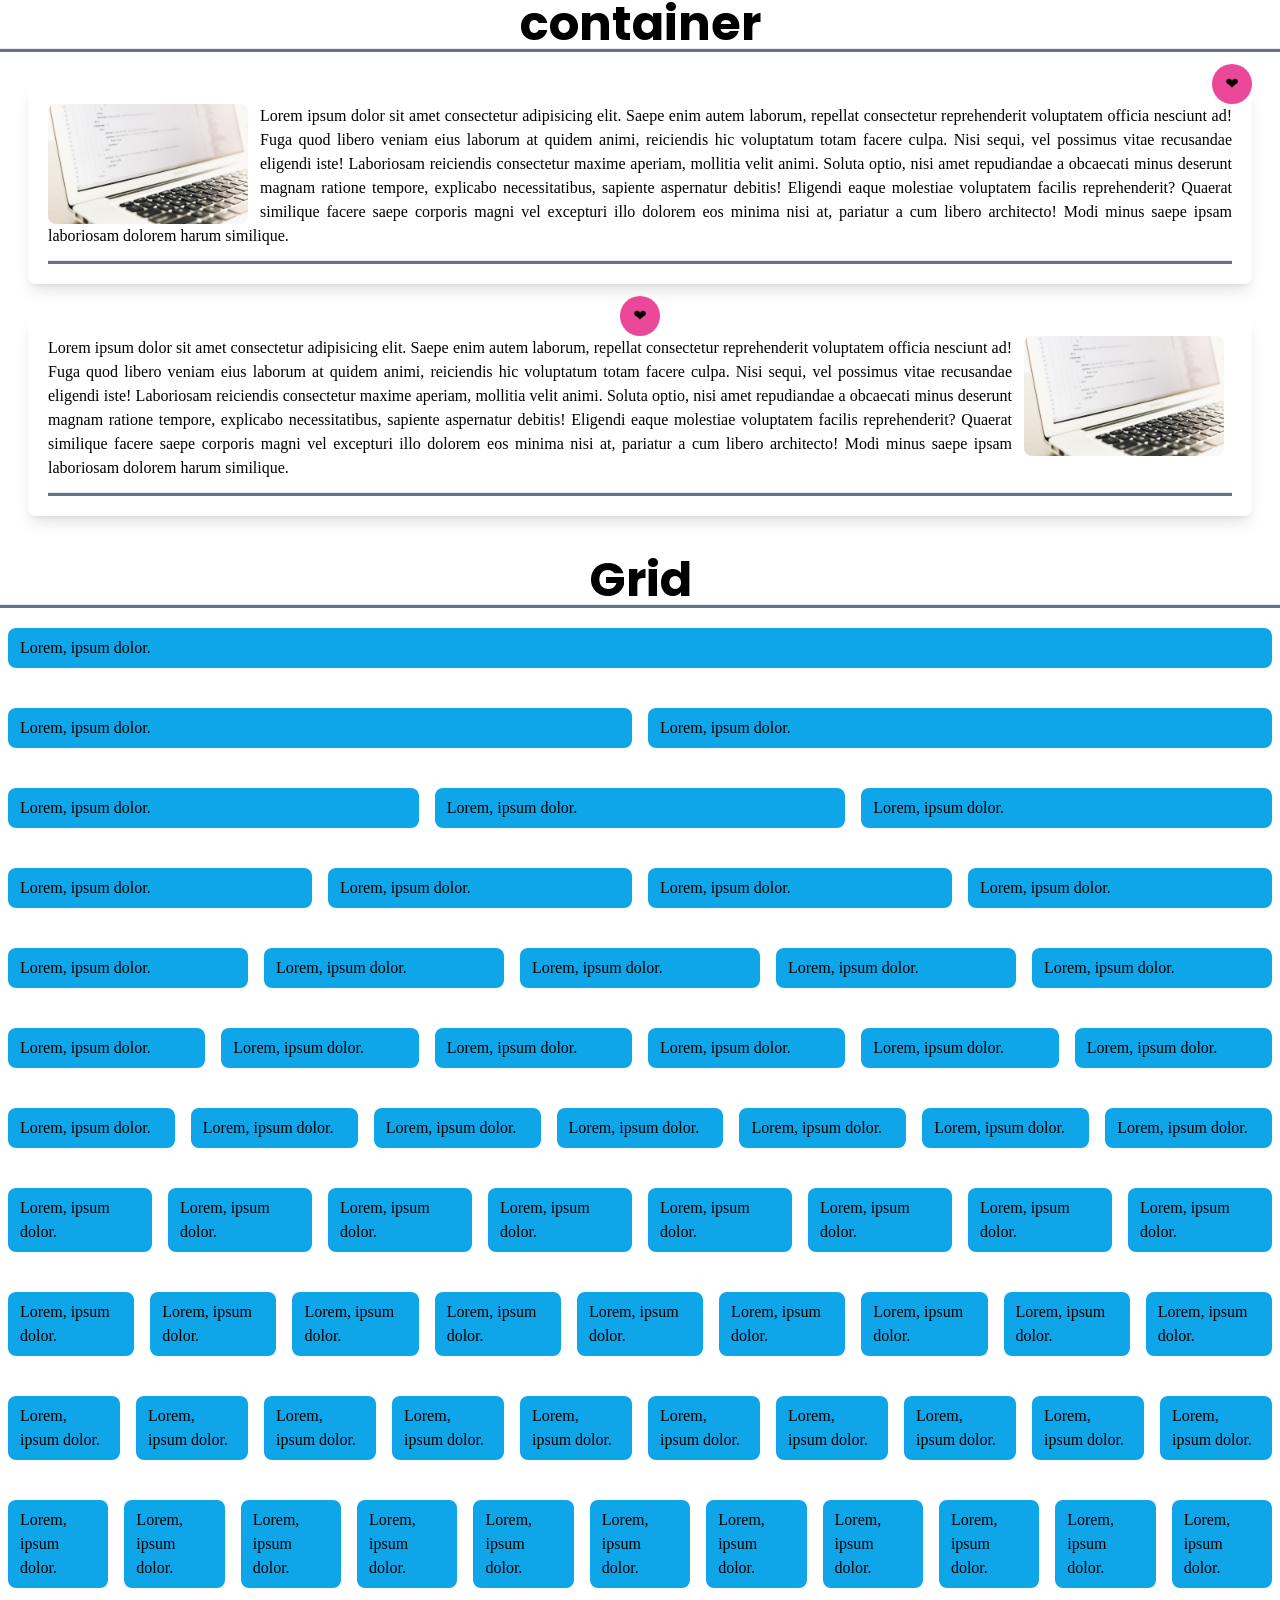
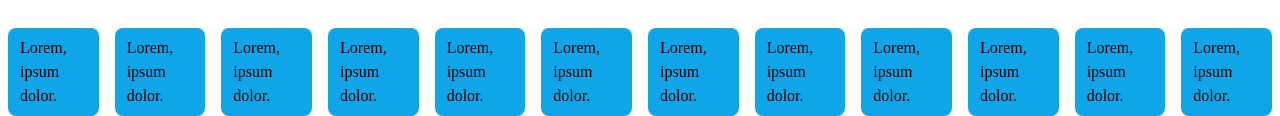
==== commit 1c70e704: "grid" ====
--- a/src/public/index3.html
+++ b/src/public/index3.html
@@ -57,1191 +57,413 @@
     <hr class="bg-slate-500 h-[4px]">
     <div class="mt-5 grid grid-cols-1">
         <div class="bg-sky-500 px-3 py-2 mx-2 rounded-lg">
-            <p class="font-poppins font-light">Lorem ipsum dolor sit amet consectetur adipisicing elit. Enim explicabo
-                cum, aperiam dolorem, assumenda
-                sint ullam dicta culpa ad tenetur deserunt. Omnis sunt incidunt rerum, saepe animi nobis quo dolores
-                repellendus, blanditiis sit expedita iste. Odit deserunt, nam minima ut asperiores voluptatibus
-                perspiciatis! Sint, esse quam? Optio nostrum suscipit ullam quis nulla alias earum placeat delectus
-                harum debitis. Adipisci illo dicta deserunt quas et ipsa laudantium, ea fugit quisquam ab aspernatur,
-                quod nobis numquam. Omnis dolorem praesentium inventore? Officia iure nemo repellat sed ratione? Non,
-                nemo sint tempora aspernatur, molestiae iste omnis similique esse doloribus eum harum odit animi
-                expedita.</p>
+            <p class="font-poppins font-light">Lorem, ipsum dolor.</p>
         </div>
     </div>
     <div class="mt-5 grid grid-cols-2">
         <div class="mt-5 grid grid-cols-1">
             <div class="bg-sky-500 px-3 py-2 mx-2 rounded-lg">
-                <p class="font-poppins font-light">Lorem ipsum dolor sit amet consectetur adipisicing elit. Enim
-                    explicabo cum, aperiam dolorem, assumenda
-                    sint ullam dicta culpa ad tenetur deserunt. Omnis sunt incidunt rerum, saepe animi nobis quo dolores
-                    repellendus, blanditiis sit expedita iste. Odit deserunt, nam minima ut asperiores voluptatibus
-                    perspiciatis! Sint, esse quam? Optio nostrum suscipit ullam quis nulla alias earum placeat delectus
-                    harum debitis. Adipisci illo dicta deserunt quas et ipsa laudantium, ea fugit quisquam ab
-                    aspernatur,
-                    quod nobis numquam. Omnis dolorem praesentium inventore? Officia iure nemo repellat sed ratione?
-                    Non,
-                    nemo sint tempora aspernatur, molestiae iste omnis similique esse doloribus eum harum odit animi
-                    expedita.</p>
-            </div>
-        </div>
-        <div class="mt-5 grid grid-cols-1">
-            <div class="bg-sky-500 px-3 py-2 mx-2 rounded-lg">
-                <p class="font-poppins font-light">Lorem ipsum dolor sit amet consectetur adipisicing elit. Enim
-                    explicabo cum, aperiam dolorem, assumenda
-                    sint ullam dicta culpa ad tenetur deserunt. Omnis sunt incidunt rerum, saepe animi nobis quo dolores
-                    repellendus, blanditiis sit expedita iste. Odit deserunt, nam minima ut asperiores voluptatibus
-                    perspiciatis! Sint, esse quam? Optio nostrum suscipit ullam quis nulla alias earum placeat delectus
-                    harum debitis. Adipisci illo dicta deserunt quas et ipsa laudantium, ea fugit quisquam ab
-                    aspernatur,
-                    quod nobis numquam. Omnis dolorem praesentium inventore? Officia iure nemo repellat sed ratione?
-                    Non,
-                    nemo sint tempora aspernatur, molestiae iste omnis similique esse doloribus eum harum odit animi
-                    expedita.</p>
+                <p class="font-poppins font-light">Lorem, ipsum dolor.</p>
+            </div>
+        </div>
+        <div class="mt-5 grid grid-cols-1">
+            <div class="bg-sky-500 px-3 py-2 mx-2 rounded-lg">
+                <p class="font-poppins font-light">Lorem, ipsum dolor.</p>
             </div>
         </div>
     </div>
     <div class="mt-5 grid grid-cols-3">
         <div class="mt-5 grid grid-cols-1">
             <div class="bg-sky-500 px-3 py-2 mx-2 rounded-lg">
-                <p class="font-poppins font-light">Lorem ipsum dolor sit amet consectetur adipisicing elit. Enim
-                    explicabo cum, aperiam dolorem, assumenda
-                    sint ullam dicta culpa ad tenetur deserunt. Omnis sunt incidunt rerum, saepe animi nobis quo dolores
-                    repellendus, blanditiis sit expedita iste. Odit deserunt, nam minima ut asperiores voluptatibus
-                    perspiciatis! Sint, esse quam? Optio nostrum suscipit ullam quis nulla alias earum placeat delectus
-                    harum debitis. Adipisci illo dicta deserunt quas et ipsa laudantium, ea fugit quisquam ab
-                    aspernatur,
-                    quod nobis numquam. Omnis dolorem praesentium inventore? Officia iure nemo repellat sed ratione?
-                    Non,
-                    nemo sint tempora aspernatur, molestiae iste omnis similique esse doloribus eum harum odit animi
-                    expedita.</p>
-            </div>
-        </div>
-        <div class="mt-5 grid grid-cols-1">
-            <div class="bg-sky-500 px-3 py-2 mx-2 rounded-lg">
-                <p class="font-poppins font-light">Lorem ipsum dolor sit amet consectetur adipisicing elit. Enim
-                    explicabo cum, aperiam dolorem, assumenda
-                    sint ullam dicta culpa ad tenetur deserunt. Omnis sunt incidunt rerum, saepe animi nobis quo dolores
-                    repellendus, blanditiis sit expedita iste. Odit deserunt, nam minima ut asperiores voluptatibus
-                    perspiciatis! Sint, esse quam? Optio nostrum suscipit ullam quis nulla alias earum placeat delectus
-                    harum debitis. Adipisci illo dicta deserunt quas et ipsa laudantium, ea fugit quisquam ab
-                    aspernatur,
-                    quod nobis numquam. Omnis dolorem praesentium inventore? Officia iure nemo repellat sed ratione?
-                    Non,
-                    nemo sint tempora aspernatur, molestiae iste omnis similique esse doloribus eum harum odit animi
-                    expedita.</p>
-            </div>
-        </div>
-        <div class="mt-5 grid grid-cols-1">
-            <div class="bg-sky-500 px-3 py-2 mx-2 rounded-lg">
-                <p class="font-poppins font-light">Lorem ipsum dolor sit amet consectetur adipisicing elit. Enim
-                    explicabo cum, aperiam dolorem, assumenda
-                    sint ullam dicta culpa ad tenetur deserunt. Omnis sunt incidunt rerum, saepe animi nobis quo dolores
-                    repellendus, blanditiis sit expedita iste. Odit deserunt, nam minima ut asperiores voluptatibus
-                    perspiciatis! Sint, esse quam? Optio nostrum suscipit ullam quis nulla alias earum placeat delectus
-                    harum debitis. Adipisci illo dicta deserunt quas et ipsa laudantium, ea fugit quisquam ab
-                    aspernatur,
-                    quod nobis numquam. Omnis dolorem praesentium inventore? Officia iure nemo repellat sed ratione?
-                    Non,
-                    nemo sint tempora aspernatur, molestiae iste omnis similique esse doloribus eum harum odit animi
-                    expedita.</p>
+                <p class="font-poppins font-light">Lorem, ipsum dolor.</p>
+            </div>
+        </div>
+        <div class="mt-5 grid grid-cols-1">
+            <div class="bg-sky-500 px-3 py-2 mx-2 rounded-lg">
+                <p class="font-poppins font-light">Lorem, ipsum dolor.</p>
+            </div>
+        </div>
+        <div class="mt-5 grid grid-cols-1">
+            <div class="bg-sky-500 px-3 py-2 mx-2 rounded-lg">
+                <p class="font-poppins font-light">Lorem, ipsum dolor.</p>
             </div>
         </div>
     </div>
     <div class="mt-5 grid grid-cols-4">
         <div class="mt-5 grid grid-cols-1">
             <div class="bg-sky-500 px-3 py-2 mx-2 rounded-lg">
-                <p class="font-poppins font-light">Lorem ipsum dolor sit amet consectetur adipisicing elit. Enim
-                    explicabo cum, aperiam dolorem, assumenda
-                    sint ullam dicta culpa ad tenetur deserunt. Omnis sunt incidunt rerum, saepe animi nobis quo dolores
-                    repellendus, blanditiis sit expedita iste. Odit deserunt, nam minima ut asperiores voluptatibus
-                    perspiciatis! Sint, esse quam? Optio nostrum suscipit ullam quis nulla alias earum placeat delectus
-                    harum debitis. Adipisci illo dicta deserunt quas et ipsa laudantium, ea fugit quisquam ab
-                    aspernatur,
-                    quod nobis numquam. Omnis dolorem praesentium inventore? Officia iure nemo repellat sed ratione?
-                    Non,
-                    nemo sint tempora aspernatur, molestiae iste omnis similique esse doloribus eum harum odit animi
-                    expedita.</p>
-            </div>
-        </div>
-        <div class="mt-5 grid grid-cols-1">
-            <div class="bg-sky-500 px-3 py-2 mx-2 rounded-lg">
-                <p class="font-poppins font-light">Lorem ipsum dolor sit amet consectetur adipisicing elit. Enim
-                    explicabo cum, aperiam dolorem, assumenda
-                    sint ullam dicta culpa ad tenetur deserunt. Omnis sunt incidunt rerum, saepe animi nobis quo dolores
-                    repellendus, blanditiis sit expedita iste. Odit deserunt, nam minima ut asperiores voluptatibus
-                    perspiciatis! Sint, esse quam? Optio nostrum suscipit ullam quis nulla alias earum placeat delectus
-                    harum debitis. Adipisci illo dicta deserunt quas et ipsa laudantium, ea fugit quisquam ab
-                    aspernatur,
-                    quod nobis numquam. Omnis dolorem praesentium inventore? Officia iure nemo repellat sed ratione?
-                    Non,
-                    nemo sint tempora aspernatur, molestiae iste omnis similique esse doloribus eum harum odit animi
-                    expedita.</p>
-            </div>
-        </div>
-        <div class="mt-5 grid grid-cols-1">
-            <div class="bg-sky-500 px-3 py-2 mx-2 rounded-lg">
-                <p class="font-poppins font-light">Lorem ipsum dolor sit amet consectetur adipisicing elit. Enim
-                    explicabo cum, aperiam dolorem, assumenda
-                    sint ullam dicta culpa ad tenetur deserunt. Omnis sunt incidunt rerum, saepe animi nobis quo dolores
-                    repellendus, blanditiis sit expedita iste. Odit deserunt, nam minima ut asperiores voluptatibus
-                    perspiciatis! Sint, esse quam? Optio nostrum suscipit ullam quis nulla alias earum placeat delectus
-                    harum debitis. Adipisci illo dicta deserunt quas et ipsa laudantium, ea fugit quisquam ab
-                    aspernatur,
-                    quod nobis numquam. Omnis dolorem praesentium inventore? Officia iure nemo repellat sed ratione?
-                    Non,
-                    nemo sint tempora aspernatur, molestiae iste omnis similique esse doloribus eum harum odit animi
-                    expedita.</p>
-            </div>
-        </div>
-        <div class="mt-5 grid grid-cols-1">
-            <div class="bg-sky-500 px-3 py-2 mx-2 rounded-lg">
-                <p class="font-poppins font-light">Lorem ipsum dolor sit amet consectetur adipisicing elit. Enim
-                    explicabo cum, aperiam dolorem, assumenda
-                    sint ullam dicta culpa ad tenetur deserunt. Omnis sunt incidunt rerum, saepe animi nobis quo dolores
-                    repellendus, blanditiis sit expedita iste. Odit deserunt, nam minima ut asperiores voluptatibus
-                    perspiciatis! Sint, esse quam? Optio nostrum suscipit ullam quis nulla alias earum placeat delectus
-                    harum debitis. Adipisci illo dicta deserunt quas et ipsa laudantium, ea fugit quisquam ab
-                    aspernatur,
-                    quod nobis numquam. Omnis dolorem praesentium inventore? Officia iure nemo repellat sed ratione?
-                    Non,
-                    nemo sint tempora aspernatur, molestiae iste omnis similique esse doloribus eum harum odit animi
-                    expedita.</p>
+                <p class="font-poppins font-light">Lorem, ipsum dolor.</p>
+            </div>
+        </div>
+        <div class="mt-5 grid grid-cols-1">
+            <div class="bg-sky-500 px-3 py-2 mx-2 rounded-lg">
+                <p class="font-poppins font-light">Lorem, ipsum dolor.</p>
+            </div>
+        </div>
+        <div class="mt-5 grid grid-cols-1">
+            <div class="bg-sky-500 px-3 py-2 mx-2 rounded-lg">
+                <p class="font-poppins font-light">Lorem, ipsum dolor.</p>
+            </div>
+        </div>
+        <div class="mt-5 grid grid-cols-1">
+            <div class="bg-sky-500 px-3 py-2 mx-2 rounded-lg">
+                <p class="font-poppins font-light">Lorem, ipsum dolor.</p>
             </div>
         </div>
     </div>
     <div class="mt-5 grid grid-cols-5">
         <div class="mt-5 grid grid-cols-1">
             <div class="bg-sky-500 px-3 py-2 mx-2 rounded-lg">
-                <p class="font-poppins font-light">Lorem ipsum dolor sit amet consectetur adipisicing elit. Enim
-                    explicabo cum, aperiam dolorem, assumenda
-                    sint ullam dicta culpa ad tenetur deserunt. Omnis sunt incidunt rerum, saepe animi nobis quo dolores
-                    repellendus, blanditiis sit expedita iste. Odit deserunt, nam minima ut asperiores voluptatibus
-                    perspiciatis! Sint, esse quam? Optio nostrum suscipit ullam quis nulla alias earum placeat delectus
-                    harum debitis. Adipisci illo dicta deserunt quas et ipsa laudantium, ea fugit quisquam ab
-                    aspernatur,
-                    quod nobis numquam. Omnis dolorem praesentium inventore? Officia iure nemo repellat sed ratione?
-                    Non,
-                    nemo sint tempora aspernatur, molestiae iste omnis similique esse doloribus eum harum odit animi
-                    expedita.</p>
-            </div>
-        </div>
-        <div class="mt-5 grid grid-cols-1">
-            <div class="bg-sky-500 px-3 py-2 mx-2 rounded-lg">
-                <p class="font-poppins font-light">Lorem ipsum dolor sit amet consectetur adipisicing elit. Enim
-                    explicabo cum, aperiam dolorem, assumenda
-                    sint ullam dicta culpa ad tenetur deserunt. Omnis sunt incidunt rerum, saepe animi nobis quo dolores
-                    repellendus, blanditiis sit expedita iste. Odit deserunt, nam minima ut asperiores voluptatibus
-                    perspiciatis! Sint, esse quam? Optio nostrum suscipit ullam quis nulla alias earum placeat delectus
-                    harum debitis. Adipisci illo dicta deserunt quas et ipsa laudantium, ea fugit quisquam ab
-                    aspernatur,
-                    quod nobis numquam. Omnis dolorem praesentium inventore? Officia iure nemo repellat sed ratione?
-                    Non,
-                    nemo sint tempora aspernatur, molestiae iste omnis similique esse doloribus eum harum odit animi
-                    expedita.</p>
-            </div>
-        </div>
-        <div class="mt-5 grid grid-cols-1">
-            <div class="bg-sky-500 px-3 py-2 mx-2 rounded-lg">
-                <p class="font-poppins font-light">Lorem ipsum dolor sit amet consectetur adipisicing elit. Enim
-                    explicabo cum, aperiam dolorem, assumenda
-                    sint ullam dicta culpa ad tenetur deserunt. Omnis sunt incidunt rerum, saepe animi nobis quo dolores
-                    repellendus, blanditiis sit expedita iste. Odit deserunt, nam minima ut asperiores voluptatibus
-                    perspiciatis! Sint, esse quam? Optio nostrum suscipit ullam quis nulla alias earum placeat delectus
-                    harum debitis. Adipisci illo dicta deserunt quas et ipsa laudantium, ea fugit quisquam ab
-                    aspernatur,
-                    quod nobis numquam. Omnis dolorem praesentium inventore? Officia iure nemo repellat sed ratione?
-                    Non,
-                    nemo sint tempora aspernatur, molestiae iste omnis similique esse doloribus eum harum odit animi
-                    expedita.</p>
-            </div>
-        </div>
-        <div class="mt-5 grid grid-cols-1">
-            <div class="bg-sky-500 px-3 py-2 mx-2 rounded-lg">
-                <p class="font-poppins font-light">Lorem ipsum dolor sit amet consectetur adipisicing elit. Enim
-                    explicabo cum, aperiam dolorem, assumenda
-                    sint ullam dicta culpa ad tenetur deserunt. Omnis sunt incidunt rerum, saepe animi nobis quo dolores
-                    repellendus, blanditiis sit expedita iste. Odit deserunt, nam minima ut asperiores voluptatibus
-                    perspiciatis! Sint, esse quam? Optio nostrum suscipit ullam quis nulla alias earum placeat delectus
-                    harum debitis. Adipisci illo dicta deserunt quas et ipsa laudantium, ea fugit quisquam ab
-                    aspernatur,
-                    quod nobis numquam. Omnis dolorem praesentium inventore? Officia iure nemo repellat sed ratione?
-                    Non,
-                    nemo sint tempora aspernatur, molestiae iste omnis similique esse doloribus eum harum odit animi
-                    expedita.</p>
-            </div>
-        </div>
-        <div class="mt-5 grid grid-cols-1">
-            <div class="bg-sky-500 px-3 py-2 mx-2 rounded-lg">
-                <p class="font-poppins font-light">Lorem ipsum dolor sit amet consectetur adipisicing elit. Enim
-                    explicabo cum, aperiam dolorem, assumenda
-                    sint ullam dicta culpa ad tenetur deserunt. Omnis sunt incidunt rerum, saepe animi nobis quo dolores
-                    repellendus, blanditiis sit expedita iste. Odit deserunt, nam minima ut asperiores voluptatibus
-                    perspiciatis! Sint, esse quam? Optio nostrum suscipit ullam quis nulla alias earum placeat delectus
-                    harum debitis. Adipisci illo dicta deserunt quas et ipsa laudantium, ea fugit quisquam ab
-                    aspernatur,
-                    quod nobis numquam. Omnis dolorem praesentium inventore? Officia iure nemo repellat sed ratione?
-                    Non,
-                    nemo sint tempora aspernatur, molestiae iste omnis similique esse doloribus eum harum odit animi
-                    expedita.</p>
+                <p class="font-poppins font-light">Lorem, ipsum dolor.</p>
+            </div>
+        </div>
+        <div class="mt-5 grid grid-cols-1">
+            <div class="bg-sky-500 px-3 py-2 mx-2 rounded-lg">
+                <p class="font-poppins font-light">Lorem, ipsum dolor.</p>
+            </div>
+        </div>
+        <div class="mt-5 grid grid-cols-1">
+            <div class="bg-sky-500 px-3 py-2 mx-2 rounded-lg">
+                <p class="font-poppins font-light">Lorem, ipsum dolor.</p>
+            </div>
+        </div>
+        <div class="mt-5 grid grid-cols-1">
+            <div class="bg-sky-500 px-3 py-2 mx-2 rounded-lg">
+                <p class="font-poppins font-light">Lorem, ipsum dolor.</p>
+            </div>
+        </div>
+        <div class="mt-5 grid grid-cols-1">
+            <div class="bg-sky-500 px-3 py-2 mx-2 rounded-lg">
+                <p class="font-poppins font-light">Lorem, ipsum dolor.</p>
             </div>
         </div>
     </div>
     <div class="mt-5 grid grid-cols-6">
         <div class="mt-5 grid grid-cols-1">
             <div class="bg-sky-500 px-3 py-2 mx-2 rounded-lg">
-                <p class="font-poppins font-light">Lorem ipsum dolor sit amet consectetur adipisicing elit. Enim
-                    explicabo cum, aperiam dolorem, assumenda
-                    sint ullam dicta culpa ad tenetur deserunt. Omnis sunt incidunt rerum, saepe animi nobis quo dolores
-                    repellendus, blanditiis sit expedita iste. Odit deserunt, nam minima ut asperiores voluptatibus
-                    perspiciatis! Sint, esse quam? Optio nostrum suscipit ullam quis nulla alias earum placeat delectus
-                    harum debitis. Adipisci illo dicta deserunt quas et ipsa laudantium, ea fugit quisquam ab
-                    aspernatur,
-                    quod nobis numquam. Omnis dolorem praesentium inventore? Officia iure nemo repellat sed ratione?
-                    Non,
-                    nemo sint tempora aspernatur, molestiae iste omnis similique esse doloribus eum harum odit animi
-                    expedita.</p>
-            </div>
-        </div>
-        <div class="mt-5 grid grid-cols-1">
-            <div class="bg-sky-500 px-3 py-2 mx-2 rounded-lg">
-                <p class="font-poppins font-light">Lorem ipsum dolor sit amet consectetur adipisicing elit. Enim
-                    explicabo cum, aperiam dolorem, assumenda
-                    sint ullam dicta culpa ad tenetur deserunt. Omnis sunt incidunt rerum, saepe animi nobis quo dolores
-                    repellendus, blanditiis sit expedita iste. Odit deserunt, nam minima ut asperiores voluptatibus
-                    perspiciatis! Sint, esse quam? Optio nostrum suscipit ullam quis nulla alias earum placeat delectus
-                    harum debitis. Adipisci illo dicta deserunt quas et ipsa laudantium, ea fugit quisquam ab
-                    aspernatur,
-                    quod nobis numquam. Omnis dolorem praesentium inventore? Officia iure nemo repellat sed ratione?
-                    Non,
-                    nemo sint tempora aspernatur, molestiae iste omnis similique esse doloribus eum harum odit animi
-                    expedita.</p>
-            </div>
-        </div>
-        <div class="mt-5 grid grid-cols-1">
-            <div class="bg-sky-500 px-3 py-2 mx-2 rounded-lg">
-                <p class="font-poppins font-light">Lorem ipsum dolor sit amet consectetur adipisicing elit. Enim
-                    explicabo cum, aperiam dolorem, assumenda
-                    sint ullam dicta culpa ad tenetur deserunt. Omnis sunt incidunt rerum, saepe animi nobis quo dolores
-                    repellendus, blanditiis sit expedita iste. Odit deserunt, nam minima ut asperiores voluptatibus
-                    perspiciatis! Sint, esse quam? Optio nostrum suscipit ullam quis nulla alias earum placeat delectus
-                    harum debitis. Adipisci illo dicta deserunt quas et ipsa laudantium, ea fugit quisquam ab
-                    aspernatur,
-                    quod nobis numquam. Omnis dolorem praesentium inventore? Officia iure nemo repellat sed ratione?
-                    Non,
-                    nemo sint tempora aspernatur, molestiae iste omnis similique esse doloribus eum harum odit animi
-                    expedita.</p>
-            </div>
-        </div>
-        <div class="mt-5 grid grid-cols-1">
-            <div class="bg-sky-500 px-3 py-2 mx-2 rounded-lg">
-                <p class="font-poppins font-light">Lorem ipsum dolor sit amet consectetur adipisicing elit. Enim
-                    explicabo cum, aperiam dolorem, assumenda
-                    sint ullam dicta culpa ad tenetur deserunt. Omnis sunt incidunt rerum, saepe animi nobis quo dolores
-                    repellendus, blanditiis sit expedita iste. Odit deserunt, nam minima ut asperiores voluptatibus
-                    perspiciatis! Sint, esse quam? Optio nostrum suscipit ullam quis nulla alias earum placeat delectus
-                    harum debitis. Adipisci illo dicta deserunt quas et ipsa laudantium, ea fugit quisquam ab
-                    aspernatur,
-                    quod nobis numquam. Omnis dolorem praesentium inventore? Officia iure nemo repellat sed ratione?
-                    Non,
-                    nemo sint tempora aspernatur, molestiae iste omnis similique esse doloribus eum harum odit animi
-                    expedita.</p>
-            </div>
-        </div>
-        <div class="mt-5 grid grid-cols-1">
-            <div class="bg-sky-500 px-3 py-2 mx-2 rounded-lg">
-                <p class="font-poppins font-light">Lorem ipsum dolor sit amet consectetur adipisicing elit. Enim
-                    explicabo cum, aperiam dolorem, assumenda
-                    sint ullam dicta culpa ad tenetur deserunt. Omnis sunt incidunt rerum, saepe animi nobis quo dolores
-                    repellendus, blanditiis sit expedita iste. Odit deserunt, nam minima ut asperiores voluptatibus
-                    perspiciatis! Sint, esse quam? Optio nostrum suscipit ullam quis nulla alias earum placeat delectus
-                    harum debitis. Adipisci illo dicta deserunt quas et ipsa laudantium, ea fugit quisquam ab
-                    aspernatur,
-                    quod nobis numquam. Omnis dolorem praesentium inventore? Officia iure nemo repellat sed ratione?
-                    Non,
-                    nemo sint tempora aspernatur, molestiae iste omnis similique esse doloribus eum harum odit animi
-                    expedita.</p>
-            </div>
-        </div>
-        <div class="mt-5 grid grid-cols-1">
-            <div class="bg-sky-500 px-3 py-2 mx-2 rounded-lg">
-                <p class="font-poppins font-light">Lorem ipsum dolor sit amet consectetur adipisicing elit. Enim
-                    explicabo cum, aperiam dolorem, assumenda
-                    sint ullam dicta culpa ad tenetur deserunt. Omnis sunt incidunt rerum, saepe animi nobis quo dolores
-                    repellendus, blanditiis sit expedita iste. Odit deserunt, nam minima ut asperiores voluptatibus
-                    perspiciatis! Sint, esse quam? Optio nostrum suscipit ullam quis nulla alias earum placeat delectus
-                    harum debitis. Adipisci illo dicta deserunt quas et ipsa laudantium, ea fugit quisquam ab
-                    aspernatur,
-                    quod nobis numquam. Omnis dolorem praesentium inventore? Officia iure nemo repellat sed ratione?
-                    Non,
-                    nemo sint tempora aspernatur, molestiae iste omnis similique esse doloribus eum harum odit animi
-                    expedita.</p>
+                <p class="font-poppins font-light">Lorem, ipsum dolor.</p>
+            </div>
+        </div>
+        <div class="mt-5 grid grid-cols-1">
+            <div class="bg-sky-500 px-3 py-2 mx-2 rounded-lg">
+                <p class="font-poppins font-light">Lorem, ipsum dolor.</p>
+            </div>
+        </div>
+        <div class="mt-5 grid grid-cols-1">
+            <div class="bg-sky-500 px-3 py-2 mx-2 rounded-lg">
+                <p class="font-poppins font-light">Lorem, ipsum dolor.</p>
+            </div>
+        </div>
+        <div class="mt-5 grid grid-cols-1">
+            <div class="bg-sky-500 px-3 py-2 mx-2 rounded-lg">
+                <p class="font-poppins font-light">Lorem, ipsum dolor.</p>
+            </div>
+        </div>
+        <div class="mt-5 grid grid-cols-1">
+            <div class="bg-sky-500 px-3 py-2 mx-2 rounded-lg">
+                <p class="font-poppins font-light">Lorem, ipsum dolor.</p>
+            </div>
+        </div>
+        <div class="mt-5 grid grid-cols-1">
+            <div class="bg-sky-500 px-3 py-2 mx-2 rounded-lg">
+                <p class="font-poppins font-light">Lorem, ipsum dolor.</p>
             </div>
         </div>
     </div>
     <div class="mt-5 grid grid-cols-7">
         <div class="mt-5 grid grid-cols-1">
             <div class="bg-sky-500 px-3 py-2 mx-2 rounded-lg">
-                <p class="font-poppins font-light">Lorem ipsum dolor sit amet consectetur adipisicing elit. Enim
-                    explicabo cum, aperiam dolorem, assumenda
-                    sint ullam dicta culpa ad tenetur deserunt. Omnis sunt incidunt rerum, saepe animi nobis quo dolores
-                    repellendus, blanditiis sit expedita iste. Odit deserunt, nam minima ut asperiores voluptatibus
-                    perspiciatis! Sint, esse quam? Optio nostrum suscipit ullam quis nulla alias earum placeat delectus
-                    harum debitis. Adipisci illo dicta deserunt quas et ipsa laudantium, ea fugit quisquam ab
-                    aspernatur,
-                    quod nobis numquam. Omnis dolorem praesentium inventore? Officia iure nemo repellat sed ratione?
-                    Non,
-                    nemo sint tempora aspernatur, molestiae iste omnis similique esse doloribus eum harum odit animi
-                    expedita.</p>
-            </div>
-        </div>
-        <div class="mt-5 grid grid-cols-1">
-            <div class="bg-sky-500 px-3 py-2 mx-2 rounded-lg">
-                <p class="font-poppins font-light">Lorem ipsum dolor sit amet consectetur adipisicing elit. Enim
-                    explicabo cum, aperiam dolorem, assumenda
-                    sint ullam dicta culpa ad tenetur deserunt. Omnis sunt incidunt rerum, saepe animi nobis quo dolores
-                    repellendus, blanditiis sit expedita iste. Odit deserunt, nam minima ut asperiores voluptatibus
-                    perspiciatis! Sint, esse quam? Optio nostrum suscipit ullam quis nulla alias earum placeat delectus
-                    harum debitis. Adipisci illo dicta deserunt quas et ipsa laudantium, ea fugit quisquam ab
-                    aspernatur,
-                    quod nobis numquam. Omnis dolorem praesentium inventore? Officia iure nemo repellat sed ratione?
-                    Non,
-                    nemo sint tempora aspernatur, molestiae iste omnis similique esse doloribus eum harum odit animi
-                    expedita.</p>
-            </div>
-        </div>
-        <div class="mt-5 grid grid-cols-1">
-            <div class="bg-sky-500 px-3 py-2 mx-2 rounded-lg">
-                <p class="font-poppins font-light">Lorem ipsum dolor sit amet consectetur adipisicing elit. Enim
-                    explicabo cum, aperiam dolorem, assumenda
-                    sint ullam dicta culpa ad tenetur deserunt. Omnis sunt incidunt rerum, saepe animi nobis quo dolores
-                    repellendus, blanditiis sit expedita iste. Odit deserunt, nam minima ut asperiores voluptatibus
-                    perspiciatis! Sint, esse quam? Optio nostrum suscipit ullam quis nulla alias earum placeat delectus
-                    harum debitis. Adipisci illo dicta deserunt quas et ipsa laudantium, ea fugit quisquam ab
-                    aspernatur,
-                    quod nobis numquam. Omnis dolorem praesentium inventore? Officia iure nemo repellat sed ratione?
-                    Non,
-                    nemo sint tempora aspernatur, molestiae iste omnis similique esse doloribus eum harum odit animi
-                    expedita.</p>
-            </div>
-        </div>
-        <div class="mt-5 grid grid-cols-1">
-            <div class="bg-sky-500 px-3 py-2 mx-2 rounded-lg">
-                <p class="font-poppins font-light">Lorem ipsum dolor sit amet consectetur adipisicing elit. Enim
-                    explicabo cum, aperiam dolorem, assumenda
-                    sint ullam dicta culpa ad tenetur deserunt. Omnis sunt incidunt rerum, saepe animi nobis quo dolores
-                    repellendus, blanditiis sit expedita iste. Odit deserunt, nam minima ut asperiores voluptatibus
-                    perspiciatis! Sint, esse quam? Optio nostrum suscipit ullam quis nulla alias earum placeat delectus
-                    harum debitis. Adipisci illo dicta deserunt quas et ipsa laudantium, ea fugit quisquam ab
-                    aspernatur,
-                    quod nobis numquam. Omnis dolorem praesentium inventore? Officia iure nemo repellat sed ratione?
-                    Non,
-                    nemo sint tempora aspernatur, molestiae iste omnis similique esse doloribus eum harum odit animi
-                    expedita.</p>
-            </div>
-        </div>
-        <div class="mt-5 grid grid-cols-1">
-            <div class="bg-sky-500 px-3 py-2 mx-2 rounded-lg">
-                <p class="font-poppins font-light">Lorem ipsum dolor sit amet consectetur adipisicing elit. Enim
-                    explicabo cum, aperiam dolorem, assumenda
-                    sint ullam dicta culpa ad tenetur deserunt. Omnis sunt incidunt rerum, saepe animi nobis quo dolores
-                    repellendus, blanditiis sit expedita iste. Odit deserunt, nam minima ut asperiores voluptatibus
-                    perspiciatis! Sint, esse quam? Optio nostrum suscipit ullam quis nulla alias earum placeat delectus
-                    harum debitis. Adipisci illo dicta deserunt quas et ipsa laudantium, ea fugit quisquam ab
-                    aspernatur,
-                    quod nobis numquam. Omnis dolorem praesentium inventore? Officia iure nemo repellat sed ratione?
-                    Non,
-                    nemo sint tempora aspernatur, molestiae iste omnis similique esse doloribus eum harum odit animi
-                    expedita.</p>
-            </div>
-        </div>
-        <div class="mt-5 grid grid-cols-1">
-            <div class="bg-sky-500 px-3 py-2 mx-2 rounded-lg">
-                <p class="font-poppins font-light">Lorem ipsum dolor sit amet consectetur adipisicing elit. Enim
-                    explicabo cum, aperiam dolorem, assumenda
-                    sint ullam dicta culpa ad tenetur deserunt. Omnis sunt incidunt rerum, saepe animi nobis quo dolores
-                    repellendus, blanditiis sit expedita iste. Odit deserunt, nam minima ut asperiores voluptatibus
-                    perspiciatis! Sint, esse quam? Optio nostrum suscipit ullam quis nulla alias earum placeat delectus
-                    harum debitis. Adipisci illo dicta deserunt quas et ipsa laudantium, ea fugit quisquam ab
-                    aspernatur,
-                    quod nobis numquam. Omnis dolorem praesentium inventore? Officia iure nemo repellat sed ratione?
-                    Non,
-                    nemo sint tempora aspernatur, molestiae iste omnis similique esse doloribus eum harum odit animi
-                    expedita.</p>
-            </div>
-        </div>
-        <div class="mt-5 grid grid-cols-1">
-            <div class="bg-sky-500 px-3 py-2 mx-2 rounded-lg">
-                <p class="font-poppins font-light">Lorem ipsum dolor sit amet consectetur adipisicing elit. Enim
-                    explicabo cum, aperiam dolorem, assumenda
-                    sint ullam dicta culpa ad tenetur deserunt. Omnis sunt incidunt rerum, saepe animi nobis quo dolores
-                    repellendus, blanditiis sit expedita iste. Odit deserunt, nam minima ut asperiores voluptatibus
-                    perspiciatis! Sint, esse quam? Optio nostrum suscipit ullam quis nulla alias earum placeat delectus
-                    harum debitis. Adipisci illo dicta deserunt quas et ipsa laudantium, ea fugit quisquam ab
-                    aspernatur,
-                    quod nobis numquam. Omnis dolorem praesentium inventore? Officia iure nemo repellat sed ratione?
-                    Non,
-                    nemo sint tempora aspernatur, molestiae iste omnis similique esse doloribus eum harum odit animi
-                    expedita.</p>
+                <p class="font-poppins font-light">Lorem, ipsum dolor.</p>
+            </div>
+        </div>
+        <div class="mt-5 grid grid-cols-1">
+            <div class="bg-sky-500 px-3 py-2 mx-2 rounded-lg">
+                <p class="font-poppins font-light">Lorem, ipsum dolor.</p>
+            </div>
+        </div>
+        <div class="mt-5 grid grid-cols-1">
+            <div class="bg-sky-500 px-3 py-2 mx-2 rounded-lg">
+                <p class="font-poppins font-light">Lorem, ipsum dolor.</p>
+            </div>
+        </div>
+        <div class="mt-5 grid grid-cols-1">
+            <div class="bg-sky-500 px-3 py-2 mx-2 rounded-lg">
+                <p class="font-poppins font-light">Lorem, ipsum dolor.</p>
+            </div>
+        </div>
+        <div class="mt-5 grid grid-cols-1">
+            <div class="bg-sky-500 px-3 py-2 mx-2 rounded-lg">
+                <p class="font-poppins font-light">Lorem, ipsum dolor.</p>
+            </div>
+        </div>
+        <div class="mt-5 grid grid-cols-1">
+            <div class="bg-sky-500 px-3 py-2 mx-2 rounded-lg">
+                <p class="font-poppins font-light">Lorem, ipsum dolor.</p>
+            </div>
+        </div>
+        <div class="mt-5 grid grid-cols-1">
+            <div class="bg-sky-500 px-3 py-2 mx-2 rounded-lg">
+                <p class="font-poppins font-light">Lorem, ipsum dolor.</p>
             </div>
         </div>
     </div>
     <div class="mt-5 grid grid-cols-8">
         <div class="mt-5 grid grid-cols-1">
             <div class="bg-sky-500 px-3 py-2 mx-2 rounded-lg">
-                <p class="font-poppins font-light">Lorem ipsum dolor sit amet consectetur adipisicing elit. Enim
-                    explicabo cum, aperiam dolorem, assumenda
-                    sint ullam dicta culpa ad tenetur deserunt. Omnis sunt incidunt rerum, saepe animi nobis quo dolores
-                    repellendus, blanditiis sit expedita iste. Odit deserunt, nam minima ut asperiores voluptatibus
-                    perspiciatis! Sint, esse quam? Optio nostrum suscipit ullam quis nulla alias earum placeat delectus
-                    harum debitis. Adipisci illo dicta deserunt quas et ipsa laudantium, ea fugit quisquam ab
-                    aspernatur,
-                    quod nobis numquam. Omnis dolorem praesentium inventore? Officia iure nemo repellat sed ratione?
-                    Non,
-                    nemo sint tempora aspernatur, molestiae iste omnis similique esse doloribus eum harum odit animi
-                    expedita.</p>
-            </div>
-        </div>
-        <div class="mt-5 grid grid-cols-1">
-            <div class="bg-sky-500 px-3 py-2 mx-2 rounded-lg">
-                <p class="font-poppins font-light">Lorem ipsum dolor sit amet consectetur adipisicing elit. Enim
-                    explicabo cum, aperiam dolorem, assumenda
-                    sint ullam dicta culpa ad tenetur deserunt. Omnis sunt incidunt rerum, saepe animi nobis quo dolores
-                    repellendus, blanditiis sit expedita iste. Odit deserunt, nam minima ut asperiores voluptatibus
-                    perspiciatis! Sint, esse quam? Optio nostrum suscipit ullam quis nulla alias earum placeat delectus
-                    harum debitis. Adipisci illo dicta deserunt quas et ipsa laudantium, ea fugit quisquam ab
-                    aspernatur,
-                    quod nobis numquam. Omnis dolorem praesentium inventore? Officia iure nemo repellat sed ratione?
-                    Non,
-                    nemo sint tempora aspernatur, molestiae iste omnis similique esse doloribus eum harum odit animi
-                    expedita.</p>
-            </div>
-        </div>
-        <div class="mt-5 grid grid-cols-1">
-            <div class="bg-sky-500 px-3 py-2 mx-2 rounded-lg">
-                <p class="font-poppins font-light">Lorem ipsum dolor sit amet consectetur adipisicing elit. Enim
-                    explicabo cum, aperiam dolorem, assumenda
-                    sint ullam dicta culpa ad tenetur deserunt. Omnis sunt incidunt rerum, saepe animi nobis quo dolores
-                    repellendus, blanditiis sit expedita iste. Odit deserunt, nam minima ut asperiores voluptatibus
-                    perspiciatis! Sint, esse quam? Optio nostrum suscipit ullam quis nulla alias earum placeat delectus
-                    harum debitis. Adipisci illo dicta deserunt quas et ipsa laudantium, ea fugit quisquam ab
-                    aspernatur,
-                    quod nobis numquam. Omnis dolorem praesentium inventore? Officia iure nemo repellat sed ratione?
-                    Non,
-                    nemo sint tempora aspernatur, molestiae iste omnis similique esse doloribus eum harum odit animi
-                    expedita.</p>
-            </div>
-        </div>
-        <div class="mt-5 grid grid-cols-1">
-            <div class="bg-sky-500 px-3 py-2 mx-2 rounded-lg">
-                <p class="font-poppins font-light">Lorem ipsum dolor sit amet consectetur adipisicing elit. Enim
-                    explicabo cum, aperiam dolorem, assumenda
-                    sint ullam dicta culpa ad tenetur deserunt. Omnis sunt incidunt rerum, saepe animi nobis quo dolores
-                    repellendus, blanditiis sit expedita iste. Odit deserunt, nam minima ut asperiores voluptatibus
-                    perspiciatis! Sint, esse quam? Optio nostrum suscipit ullam quis nulla alias earum placeat delectus
-                    harum debitis. Adipisci illo dicta deserunt quas et ipsa laudantium, ea fugit quisquam ab
-                    aspernatur,
-                    quod nobis numquam. Omnis dolorem praesentium inventore? Officia iure nemo repellat sed ratione?
-                    Non,
-                    nemo sint tempora aspernatur, molestiae iste omnis similique esse doloribus eum harum odit animi
-                    expedita.</p>
-            </div>
-        </div>
-        <div class="mt-5 grid grid-cols-1">
-            <div class="bg-sky-500 px-3 py-2 mx-2 rounded-lg">
-                <p class="font-poppins font-light">Lorem ipsum dolor sit amet consectetur adipisicing elit. Enim
-                    explicabo cum, aperiam dolorem, assumenda
-                    sint ullam dicta culpa ad tenetur deserunt. Omnis sunt incidunt rerum, saepe animi nobis quo dolores
-                    repellendus, blanditiis sit expedita iste. Odit deserunt, nam minima ut asperiores voluptatibus
-                    perspiciatis! Sint, esse quam? Optio nostrum suscipit ullam quis nulla alias earum placeat delectus
-                    harum debitis. Adipisci illo dicta deserunt quas et ipsa laudantium, ea fugit quisquam ab
-                    aspernatur,
-                    quod nobis numquam. Omnis dolorem praesentium inventore? Officia iure nemo repellat sed ratione?
-                    Non,
-                    nemo sint tempora aspernatur, molestiae iste omnis similique esse doloribus eum harum odit animi
-                    expedita.</p>
-            </div>
-        </div>
-        <div class="mt-5 grid grid-cols-1">
-            <div class="bg-sky-500 px-3 py-2 mx-2 rounded-lg">
-                <p class="font-poppins font-light">Lorem ipsum dolor sit amet consectetur adipisicing elit. Enim
-                    explicabo cum, aperiam dolorem, assumenda
-                    sint ullam dicta culpa ad tenetur deserunt. Omnis sunt incidunt rerum, saepe animi nobis quo dolores
-                    repellendus, blanditiis sit expedita iste. Odit deserunt, nam minima ut asperiores voluptatibus
-                    perspiciatis! Sint, esse quam? Optio nostrum suscipit ullam quis nulla alias earum placeat delectus
-                    harum debitis. Adipisci illo dicta deserunt quas et ipsa laudantium, ea fugit quisquam ab
-                    aspernatur,
-                    quod nobis numquam. Omnis dolorem praesentium inventore? Officia iure nemo repellat sed ratione?
-                    Non,
-                    nemo sint tempora aspernatur, molestiae iste omnis similique esse doloribus eum harum odit animi
-                    expedita.</p>
-            </div>
-        </div>
-        <div class="mt-5 grid grid-cols-1">
-            <div class="bg-sky-500 px-3 py-2 mx-2 rounded-lg">
-                <p class="font-poppins font-light">Lorem ipsum dolor sit amet consectetur adipisicing elit. Enim
-                    explicabo cum, aperiam dolorem, assumenda
-                    sint ullam dicta culpa ad tenetur deserunt. Omnis sunt incidunt rerum, saepe animi nobis quo dolores
-                    repellendus, blanditiis sit expedita iste. Odit deserunt, nam minima ut asperiores voluptatibus
-                    perspiciatis! Sint, esse quam? Optio nostrum suscipit ullam quis nulla alias earum placeat delectus
-                    harum debitis. Adipisci illo dicta deserunt quas et ipsa laudantium, ea fugit quisquam ab
-                    aspernatur,
-                    quod nobis numquam. Omnis dolorem praesentium inventore? Officia iure nemo repellat sed ratione?
-                    Non,
-                    nemo sint tempora aspernatur, molestiae iste omnis similique esse doloribus eum harum odit animi
-                    expedita.</p>
-            </div>
-        </div>
-        <div class="mt-5 grid grid-cols-1">
-            <div class="bg-sky-500 px-3 py-2 mx-2 rounded-lg">
-                <p class="font-poppins font-light">Lorem ipsum dolor sit amet consectetur adipisicing elit. Enim
-                    explicabo cum, aperiam dolorem, assumenda
-                    sint ullam dicta culpa ad tenetur deserunt. Omnis sunt incidunt rerum, saepe animi nobis quo dolores
-                    repellendus, blanditiis sit expedita iste. Odit deserunt, nam minima ut asperiores voluptatibus
-                    perspiciatis! Sint, esse quam? Optio nostrum suscipit ullam quis nulla alias earum placeat delectus
-                    harum debitis. Adipisci illo dicta deserunt quas et ipsa laudantium, ea fugit quisquam ab
-                    aspernatur,
-                    quod nobis numquam. Omnis dolorem praesentium inventore? Officia iure nemo repellat sed ratione?
-                    Non,
-                    nemo sint tempora aspernatur, molestiae iste omnis similique esse doloribus eum harum odit animi
-                    expedita.</p>
+                <p class="font-poppins font-light">Lorem, ipsum dolor.</p>
+            </div>
+        </div>
+        <div class="mt-5 grid grid-cols-1">
+            <div class="bg-sky-500 px-3 py-2 mx-2 rounded-lg">
+                <p class="font-poppins font-light">Lorem, ipsum dolor.</p>
+            </div>
+        </div>
+        <div class="mt-5 grid grid-cols-1">
+            <div class="bg-sky-500 px-3 py-2 mx-2 rounded-lg">
+                <p class="font-poppins font-light">Lorem, ipsum dolor.</p>
+            </div>
+        </div>
+        <div class="mt-5 grid grid-cols-1">
+            <div class="bg-sky-500 px-3 py-2 mx-2 rounded-lg">
+                <p class="font-poppins font-light">Lorem, ipsum dolor.</p>
+            </div>
+        </div>
+        <div class="mt-5 grid grid-cols-1">
+            <div class="bg-sky-500 px-3 py-2 mx-2 rounded-lg">
+                <p class="font-poppins font-light">Lorem, ipsum dolor.</p>
+            </div>
+        </div>
+        <div class="mt-5 grid grid-cols-1">
+            <div class="bg-sky-500 px-3 py-2 mx-2 rounded-lg">
+                <p class="font-poppins font-light">Lorem, ipsum dolor.</p>
+            </div>
+        </div>
+        <div class="mt-5 grid grid-cols-1">
+            <div class="bg-sky-500 px-3 py-2 mx-2 rounded-lg">
+                <p class="font-poppins font-light">Lorem, ipsum dolor.</p>
+            </div>
+        </div>
+        <div class="mt-5 grid grid-cols-1">
+            <div class="bg-sky-500 px-3 py-2 mx-2 rounded-lg">
+                <p class="font-poppins font-light">Lorem, ipsum dolor.</p>
             </div>
         </div>
     </div>
     <div class="mt-5 grid grid-cols-9">
         <div class="mt-5 grid grid-cols-1">
             <div class="bg-sky-500 px-3 py-2 mx-2 rounded-lg">
-                <p class="font-poppins font-light">Lorem ipsum dolor sit amet consectetur adipisicing elit. Enim
-                    explicabo cum, aperiam dolorem, assumenda
-                    sint ullam dicta culpa ad tenetur deserunt. Omnis sunt incidunt rerum, saepe animi nobis quo dolores
-                    repellendus, blanditiis sit expedita iste. Odit deserunt, nam minima ut asperiores voluptatibus
-                    perspiciatis! Sint, esse quam? Optio nostrum suscipit ullam quis nulla alias earum placeat delectus
-                    harum debitis. Adipisci illo dicta deserunt quas et ipsa laudantium, ea fugit quisquam ab
-                    aspernatur,
-                    quod nobis numquam. Omnis dolorem praesentium inventore? Officia iure nemo repellat sed ratione?
-                    Non,
-                    nemo sint tempora aspernatur, molestiae iste omnis similique esse doloribus eum harum odit animi
-                    expedita.</p>
-            </div>
-        </div>
-        <div class="mt-5 grid grid-cols-1">
-            <div class="bg-sky-500 px-3 py-2 mx-2 rounded-lg">
-                <p class="font-poppins font-light">Lorem ipsum dolor sit amet consectetur adipisicing elit. Enim
-                    explicabo cum, aperiam dolorem, assumenda
-                    sint ullam dicta culpa ad tenetur deserunt. Omnis sunt incidunt rerum, saepe animi nobis quo dolores
-                    repellendus, blanditiis sit expedita iste. Odit deserunt, nam minima ut asperiores voluptatibus
-                    perspiciatis! Sint, esse quam? Optio nostrum suscipit ullam quis nulla alias earum placeat delectus
-                    harum debitis. Adipisci illo dicta deserunt quas et ipsa laudantium, ea fugit quisquam ab
-                    aspernatur,
-                    quod nobis numquam. Omnis dolorem praesentium inventore? Officia iure nemo repellat sed ratione?
-                    Non,
-                    nemo sint tempora aspernatur, molestiae iste omnis similique esse doloribus eum harum odit animi
-                    expedita.</p>
-            </div>
-        </div>
-        <div class="mt-5 grid grid-cols-1">
-            <div class="bg-sky-500 px-3 py-2 mx-2 rounded-lg">
-                <p class="font-poppins font-light">Lorem ipsum dolor sit amet consectetur adipisicing elit. Enim
-                    explicabo cum, aperiam dolorem, assumenda
-                    sint ullam dicta culpa ad tenetur deserunt. Omnis sunt incidunt rerum, saepe animi nobis quo dolores
-                    repellendus, blanditiis sit expedita iste. Odit deserunt, nam minima ut asperiores voluptatibus
-                    perspiciatis! Sint, esse quam? Optio nostrum suscipit ullam quis nulla alias earum placeat delectus
-                    harum debitis. Adipisci illo dicta deserunt quas et ipsa laudantium, ea fugit quisquam ab
-                    aspernatur,
-                    quod nobis numquam. Omnis dolorem praesentium inventore? Officia iure nemo repellat sed ratione?
-                    Non,
-                    nemo sint tempora aspernatur, molestiae iste omnis similique esse doloribus eum harum odit animi
-                    expedita.</p>
-            </div>
-        </div>
-        <div class="mt-5 grid grid-cols-1">
-            <div class="bg-sky-500 px-3 py-2 mx-2 rounded-lg">
-                <p class="font-poppins font-light">Lorem ipsum dolor sit amet consectetur adipisicing elit. Enim
-                    explicabo cum, aperiam dolorem, assumenda
-                    sint ullam dicta culpa ad tenetur deserunt. Omnis sunt incidunt rerum, saepe animi nobis quo dolores
-                    repellendus, blanditiis sit expedita iste. Odit deserunt, nam minima ut asperiores voluptatibus
-                    perspiciatis! Sint, esse quam? Optio nostrum suscipit ullam quis nulla alias earum placeat delectus
-                    harum debitis. Adipisci illo dicta deserunt quas et ipsa laudantium, ea fugit quisquam ab
-                    aspernatur,
-                    quod nobis numquam. Omnis dolorem praesentium inventore? Officia iure nemo repellat sed ratione?
-                    Non,
-                    nemo sint tempora aspernatur, molestiae iste omnis similique esse doloribus eum harum odit animi
-                    expedita.</p>
-            </div>
-        </div>
-        <div class="mt-5 grid grid-cols-1">
-            <div class="bg-sky-500 px-3 py-2 mx-2 rounded-lg">
-                <p class="font-poppins font-light">Lorem ipsum dolor sit amet consectetur adipisicing elit. Enim
-                    explicabo cum, aperiam dolorem, assumenda
-                    sint ullam dicta culpa ad tenetur deserunt. Omnis sunt incidunt rerum, saepe animi nobis quo dolores
-                    repellendus, blanditiis sit expedita iste. Odit deserunt, nam minima ut asperiores voluptatibus
-                    perspiciatis! Sint, esse quam? Optio nostrum suscipit ullam quis nulla alias earum placeat delectus
-                    harum debitis. Adipisci illo dicta deserunt quas et ipsa laudantium, ea fugit quisquam ab
-                    aspernatur,
-                    quod nobis numquam. Omnis dolorem praesentium inventore? Officia iure nemo repellat sed ratione?
-                    Non,
-                    nemo sint tempora aspernatur, molestiae iste omnis similique esse doloribus eum harum odit animi
-                    expedita.</p>
-            </div>
-        </div>
-        <div class="mt-5 grid grid-cols-1">
-            <div class="bg-sky-500 px-3 py-2 mx-2 rounded-lg">
-                <p class="font-poppins font-light">Lorem ipsum dolor sit amet consectetur adipisicing elit. Enim
-                    explicabo cum, aperiam dolorem, assumenda
-                    sint ullam dicta culpa ad tenetur deserunt. Omnis sunt incidunt rerum, saepe animi nobis quo dolores
-                    repellendus, blanditiis sit expedita iste. Odit deserunt, nam minima ut asperiores voluptatibus
-                    perspiciatis! Sint, esse quam? Optio nostrum suscipit ullam quis nulla alias earum placeat delectus
-                    harum debitis. Adipisci illo dicta deserunt quas et ipsa laudantium, ea fugit quisquam ab
-                    aspernatur,
-                    quod nobis numquam. Omnis dolorem praesentium inventore? Officia iure nemo repellat sed ratione?
-                    Non,
-                    nemo sint tempora aspernatur, molestiae iste omnis similique esse doloribus eum harum odit animi
-                    expedita.</p>
-            </div>
-        </div>
-        <div class="mt-5 grid grid-cols-1">
-            <div class="bg-sky-500 px-3 py-2 mx-2 rounded-lg">
-                <p class="font-poppins font-light">Lorem ipsum dolor sit amet consectetur adipisicing elit. Enim
-                    explicabo cum, aperiam dolorem, assumenda
-                    sint ullam dicta culpa ad tenetur deserunt. Omnis sunt incidunt rerum, saepe animi nobis quo dolores
-                    repellendus, blanditiis sit expedita iste. Odit deserunt, nam minima ut asperiores voluptatibus
-                    perspiciatis! Sint, esse quam? Optio nostrum suscipit ullam quis nulla alias earum placeat delectus
-                    harum debitis. Adipisci illo dicta deserunt quas et ipsa laudantium, ea fugit quisquam ab
-                    aspernatur,
-                    quod nobis numquam. Omnis dolorem praesentium inventore? Officia iure nemo repellat sed ratione?
-                    Non,
-                    nemo sint tempora aspernatur, molestiae iste omnis similique esse doloribus eum harum odit animi
-                    expedita.</p>
-            </div>
-        </div>
-        <div class="mt-5 grid grid-cols-1">
-            <div class="bg-sky-500 px-3 py-2 mx-2 rounded-lg">
-                <p class="font-poppins font-light">Lorem ipsum dolor sit amet consectetur adipisicing elit. Enim
-                    explicabo cum, aperiam dolorem, assumenda
-                    sint ullam dicta culpa ad tenetur deserunt. Omnis sunt incidunt rerum, saepe animi nobis quo dolores
-                    repellendus, blanditiis sit expedita iste. Odit deserunt, nam minima ut asperiores voluptatibus
-                    perspiciatis! Sint, esse quam? Optio nostrum suscipit ullam quis nulla alias earum placeat delectus
-                    harum debitis. Adipisci illo dicta deserunt quas et ipsa laudantium, ea fugit quisquam ab
-                    aspernatur,
-                    quod nobis numquam. Omnis dolorem praesentium inventore? Officia iure nemo repellat sed ratione?
-                    Non,
-                    nemo sint tempora aspernatur, molestiae iste omnis similique esse doloribus eum harum odit animi
-                    expedita.</p>
-            </div>
-        </div>
-        <div class="mt-5 grid grid-cols-1">
-            <div class="bg-sky-500 px-3 py-2 mx-2 rounded-lg">
-                <p class="font-poppins font-light">Lorem ipsum dolor sit amet consectetur adipisicing elit. Enim
-                    explicabo cum, aperiam dolorem, assumenda
-                    sint ullam dicta culpa ad tenetur deserunt. Omnis sunt incidunt rerum, saepe animi nobis quo dolores
-                    repellendus, blanditiis sit expedita iste. Odit deserunt, nam minima ut asperiores voluptatibus
-                    perspiciatis! Sint, esse quam? Optio nostrum suscipit ullam quis nulla alias earum placeat delectus
-                    harum debitis. Adipisci illo dicta deserunt quas et ipsa laudantium, ea fugit quisquam ab
-                    aspernatur,
-                    quod nobis numquam. Omnis dolorem praesentium inventore? Officia iure nemo repellat sed ratione?
-                    Non,
-                    nemo sint tempora aspernatur, molestiae iste omnis similique esse doloribus eum harum odit animi
-                    expedita.</p>
+                <p class="font-poppins font-light">Lorem, ipsum dolor.</p>
+            </div>
+        </div>
+        <div class="mt-5 grid grid-cols-1">
+            <div class="bg-sky-500 px-3 py-2 mx-2 rounded-lg">
+                <p class="font-poppins font-light">Lorem, ipsum dolor.</p>
+            </div>
+        </div>
+        <div class="mt-5 grid grid-cols-1">
+            <div class="bg-sky-500 px-3 py-2 mx-2 rounded-lg">
+                <p class="font-poppins font-light">Lorem, ipsum dolor.</p>
+            </div>
+        </div>
+        <div class="mt-5 grid grid-cols-1">
+            <div class="bg-sky-500 px-3 py-2 mx-2 rounded-lg">
+                <p class="font-poppins font-light">Lorem, ipsum dolor.</p>
+            </div>
+        </div>
+        <div class="mt-5 grid grid-cols-1">
+            <div class="bg-sky-500 px-3 py-2 mx-2 rounded-lg">
+                <p class="font-poppins font-light">Lorem, ipsum dolor.</p>
+            </div>
+        </div>
+        <div class="mt-5 grid grid-cols-1">
+            <div class="bg-sky-500 px-3 py-2 mx-2 rounded-lg">
+                <p class="font-poppins font-light">Lorem, ipsum dolor.</p>
+            </div>
+        </div>
+        <div class="mt-5 grid grid-cols-1">
+            <div class="bg-sky-500 px-3 py-2 mx-2 rounded-lg">
+                <p class="font-poppins font-light">Lorem, ipsum dolor.</p>
+            </div>
+        </div>
+        <div class="mt-5 grid grid-cols-1">
+            <div class="bg-sky-500 px-3 py-2 mx-2 rounded-lg">
+                <p class="font-poppins font-light">Lorem, ipsum dolor.</p>
+            </div>
+        </div>
+        <div class="mt-5 grid grid-cols-1">
+            <div class="bg-sky-500 px-3 py-2 mx-2 rounded-lg">
+                <p class="font-poppins font-light">Lorem, ipsum dolor.</p>
             </div>
         </div>
     </div>
     <div class="mt-5 grid grid-cols-10">
         <div class="mt-5 grid grid-cols-1">
             <div class="bg-sky-500 px-3 py-2 mx-2 rounded-lg">
-                <p class="font-poppins font-light">Lorem ipsum dolor sit amet consectetur adipisicing elit. Enim
-                    explicabo cum, aperiam dolorem, assumenda
-                    sint ullam dicta culpa ad tenetur deserunt. Omnis sunt incidunt rerum, saepe animi nobis quo dolores
-                    repellendus, blanditiis sit expedita iste. Odit deserunt, nam minima ut asperiores voluptatibus
-                    perspiciatis! Sint, esse quam? Optio nostrum suscipit ullam quis nulla alias earum placeat delectus
-                    harum debitis. Adipisci illo dicta deserunt quas et ipsa laudantium, ea fugit quisquam ab
-                    aspernatur,
-                    quod nobis numquam. Omnis dolorem praesentium inventore? Officia iure nemo repellat sed ratione?
-                    Non,
-                    nemo sint tempora aspernatur, molestiae iste omnis similique esse doloribus eum harum odit animi
-                    expedita.</p>
-            </div>
-        </div>
-        <div class="mt-5 grid grid-cols-1">
-            <div class="bg-sky-500 px-3 py-2 mx-2 rounded-lg">
-                <p class="font-poppins font-light">Lorem ipsum dolor sit amet consectetur adipisicing elit. Enim
-                    explicabo cum, aperiam dolorem, assumenda
-                    sint ullam dicta culpa ad tenetur deserunt. Omnis sunt incidunt rerum, saepe animi nobis quo dolores
-                    repellendus, blanditiis sit expedita iste. Odit deserunt, nam minima ut asperiores voluptatibus
-                    perspiciatis! Sint, esse quam? Optio nostrum suscipit ullam quis nulla alias earum placeat delectus
-                    harum debitis. Adipisci illo dicta deserunt quas et ipsa laudantium, ea fugit quisquam ab
-                    aspernatur,
-                    quod nobis numquam. Omnis dolorem praesentium inventore? Officia iure nemo repellat sed ratione?
-                    Non,
-                    nemo sint tempora aspernatur, molestiae iste omnis similique esse doloribus eum harum odit animi
-                    expedita.</p>
-            </div>
-        </div>
-        <div class="mt-5 grid grid-cols-1">
-            <div class="bg-sky-500 px-3 py-2 mx-2 rounded-lg">
-                <p class="font-poppins font-light">Lorem ipsum dolor sit amet consectetur adipisicing elit. Enim
-                    explicabo cum, aperiam dolorem, assumenda
-                    sint ullam dicta culpa ad tenetur deserunt. Omnis sunt incidunt rerum, saepe animi nobis quo dolores
-                    repellendus, blanditiis sit expedita iste. Odit deserunt, nam minima ut asperiores voluptatibus
-                    perspiciatis! Sint, esse quam? Optio nostrum suscipit ullam quis nulla alias earum placeat delectus
-                    harum debitis. Adipisci illo dicta deserunt quas et ipsa laudantium, ea fugit quisquam ab
-                    aspernatur,
-                    quod nobis numquam. Omnis dolorem praesentium inventore? Officia iure nemo repellat sed ratione?
-                    Non,
-                    nemo sint tempora aspernatur, molestiae iste omnis similique esse doloribus eum harum odit animi
-                    expedita.</p>
-            </div>
-        </div>
-        <div class="mt-5 grid grid-cols-1">
-            <div class="bg-sky-500 px-3 py-2 mx-2 rounded-lg">
-                <p class="font-poppins font-light">Lorem ipsum dolor sit amet consectetur adipisicing elit. Enim
-                    explicabo cum, aperiam dolorem, assumenda
-                    sint ullam dicta culpa ad tenetur deserunt. Omnis sunt incidunt rerum, saepe animi nobis quo dolores
-                    repellendus, blanditiis sit expedita iste. Odit deserunt, nam minima ut asperiores voluptatibus
-                    perspiciatis! Sint, esse quam? Optio nostrum suscipit ullam quis nulla alias earum placeat delectus
-                    harum debitis. Adipisci illo dicta deserunt quas et ipsa laudantium, ea fugit quisquam ab
-                    aspernatur,
-                    quod nobis numquam. Omnis dolorem praesentium inventore? Officia iure nemo repellat sed ratione?
-                    Non,
-                    nemo sint tempora aspernatur, molestiae iste omnis similique esse doloribus eum harum odit animi
-                    expedita.</p>
-            </div>
-        </div>
-        <div class="mt-5 grid grid-cols-1">
-            <div class="bg-sky-500 px-3 py-2 mx-2 rounded-lg">
-                <p class="font-poppins font-light">Lorem ipsum dolor sit amet consectetur adipisicing elit. Enim
-                    explicabo cum, aperiam dolorem, assumenda
-                    sint ullam dicta culpa ad tenetur deserunt. Omnis sunt incidunt rerum, saepe animi nobis quo dolores
-                    repellendus, blanditiis sit expedita iste. Odit deserunt, nam minima ut asperiores voluptatibus
-                    perspiciatis! Sint, esse quam? Optio nostrum suscipit ullam quis nulla alias earum placeat delectus
-                    harum debitis. Adipisci illo dicta deserunt quas et ipsa laudantium, ea fugit quisquam ab
-                    aspernatur,
-                    quod nobis numquam. Omnis dolorem praesentium inventore? Officia iure nemo repellat sed ratione?
-                    Non,
-                    nemo sint tempora aspernatur, molestiae iste omnis similique esse doloribus eum harum odit animi
-                    expedita.</p>
-            </div>
-        </div>
-        <div class="mt-5 grid grid-cols-1">
-            <div class="bg-sky-500 px-3 py-2 mx-2 rounded-lg">
-                <p class="font-poppins font-light">Lorem ipsum dolor sit amet consectetur adipisicing elit. Enim
-                    explicabo cum, aperiam dolorem, assumenda
-                    sint ullam dicta culpa ad tenetur deserunt. Omnis sunt incidunt rerum, saepe animi nobis quo dolores
-                    repellendus, blanditiis sit expedita iste. Odit deserunt, nam minima ut asperiores voluptatibus
-                    perspiciatis! Sint, esse quam? Optio nostrum suscipit ullam quis nulla alias earum placeat delectus
-                    harum debitis. Adipisci illo dicta deserunt quas et ipsa laudantium, ea fugit quisquam ab
-                    aspernatur,
-                    quod nobis numquam. Omnis dolorem praesentium inventore? Officia iure nemo repellat sed ratione?
-                    Non,
-                    nemo sint tempora aspernatur, molestiae iste omnis similique esse doloribus eum harum odit animi
-                    expedita.</p>
-            </div>
-        </div>
-        <div class="mt-5 grid grid-cols-1">
-            <div class="bg-sky-500 px-3 py-2 mx-2 rounded-lg">
-                <p class="font-poppins font-light">Lorem ipsum dolor sit amet consectetur adipisicing elit. Enim
-                    explicabo cum, aperiam dolorem, assumenda
-                    sint ullam dicta culpa ad tenetur deserunt. Omnis sunt incidunt rerum, saepe animi nobis quo dolores
-                    repellendus, blanditiis sit expedita iste. Odit deserunt, nam minima ut asperiores voluptatibus
-                    perspiciatis! Sint, esse quam? Optio nostrum suscipit ullam quis nulla alias earum placeat delectus
-                    harum debitis. Adipisci illo dicta deserunt quas et ipsa laudantium, ea fugit quisquam ab
-                    aspernatur,
-                    quod nobis numquam. Omnis dolorem praesentium inventore? Officia iure nemo repellat sed ratione?
-                    Non,
-                    nemo sint tempora aspernatur, molestiae iste omnis similique esse doloribus eum harum odit animi
-                    expedita.</p>
-            </div>
-        </div>
-        <div class="mt-5 grid grid-cols-1">
-            <div class="bg-sky-500 px-3 py-2 mx-2 rounded-lg">
-                <p class="font-poppins font-light">Lorem ipsum dolor sit amet consectetur adipisicing elit. Enim
-                    explicabo cum, aperiam dolorem, assumenda
-                    sint ullam dicta culpa ad tenetur deserunt. Omnis sunt incidunt rerum, saepe animi nobis quo dolores
-                    repellendus, blanditiis sit expedita iste. Odit deserunt, nam minima ut asperiores voluptatibus
-                    perspiciatis! Sint, esse quam? Optio nostrum suscipit ullam quis nulla alias earum placeat delectus
-                    harum debitis. Adipisci illo dicta deserunt quas et ipsa laudantium, ea fugit quisquam ab
-                    aspernatur,
-                    quod nobis numquam. Omnis dolorem praesentium inventore? Officia iure nemo repellat sed ratione?
-                    Non,
-                    nemo sint tempora aspernatur, molestiae iste omnis similique esse doloribus eum harum odit animi
-                    expedita.</p>
-            </div>
-        </div>
-        <div class="mt-5 grid grid-cols-1">
-            <div class="bg-sky-500 px-3 py-2 mx-2 rounded-lg">
-                <p class="font-poppins font-light">Lorem ipsum dolor sit amet consectetur adipisicing elit. Enim
-                    explicabo cum, aperiam dolorem, assumenda
-                    sint ullam dicta culpa ad tenetur deserunt. Omnis sunt incidunt rerum, saepe animi nobis quo dolores
-                    repellendus, blanditiis sit expedita iste. Odit deserunt, nam minima ut asperiores voluptatibus
-                    perspiciatis! Sint, esse quam? Optio nostrum suscipit ullam quis nulla alias earum placeat delectus
-                    harum debitis. Adipisci illo dicta deserunt quas et ipsa laudantium, ea fugit quisquam ab
-                    aspernatur,
-                    quod nobis numquam. Omnis dolorem praesentium inventore? Officia iure nemo repellat sed ratione?
-                    Non,
-                    nemo sint tempora aspernatur, molestiae iste omnis similique esse doloribus eum harum odit animi
-                    expedita.</p>
-            </div>
-        </div>
-        <div class="mt-5 grid grid-cols-1">
-            <div class="bg-sky-500 px-3 py-2 mx-2 rounded-lg">
-                <p class="font-poppins font-light">Lorem ipsum dolor sit amet consectetur adipisicing elit. Enim
-                    explicabo cum, aperiam dolorem, assumenda
-                    sint ullam dicta culpa ad tenetur deserunt. Omnis sunt incidunt rerum, saepe animi nobis quo dolores
-                    repellendus, blanditiis sit expedita iste. Odit deserunt, nam minima ut asperiores voluptatibus
-                    perspiciatis! Sint, esse quam? Optio nostrum suscipit ullam quis nulla alias earum placeat delectus
-                    harum debitis. Adipisci illo dicta deserunt quas et ipsa laudantium, ea fugit quisquam ab
-                    aspernatur,
-                    quod nobis numquam. Omnis dolorem praesentium inventore? Officia iure nemo repellat sed ratione?
-                    Non,
-                    nemo sint tempora aspernatur, molestiae iste omnis similique esse doloribus eum harum odit animi
-                    expedita.</p>
+                <p class="font-poppins font-light">Lorem, ipsum dolor.</p>
+            </div>
+        </div>
+        <div class="mt-5 grid grid-cols-1">
+            <div class="bg-sky-500 px-3 py-2 mx-2 rounded-lg">
+                <p class="font-poppins font-light">Lorem, ipsum dolor.</p>
+            </div>
+        </div>
+        <div class="mt-5 grid grid-cols-1">
+            <div class="bg-sky-500 px-3 py-2 mx-2 rounded-lg">
+                <p class="font-poppins font-light">Lorem, ipsum dolor.</p>
+            </div>
+        </div>
+        <div class="mt-5 grid grid-cols-1">
+            <div class="bg-sky-500 px-3 py-2 mx-2 rounded-lg">
+                <p class="font-poppins font-light">Lorem, ipsum dolor.</p>
+            </div>
+        </div>
+        <div class="mt-5 grid grid-cols-1">
+            <div class="bg-sky-500 px-3 py-2 mx-2 rounded-lg">
+                <p class="font-poppins font-light">Lorem, ipsum dolor.</p>
+            </div>
+        </div>
+        <div class="mt-5 grid grid-cols-1">
+            <div class="bg-sky-500 px-3 py-2 mx-2 rounded-lg">
+                <p class="font-poppins font-light">Lorem, ipsum dolor.</p>
+            </div>
+        </div>
+        <div class="mt-5 grid grid-cols-1">
+            <div class="bg-sky-500 px-3 py-2 mx-2 rounded-lg">
+                <p class="font-poppins font-light">Lorem, ipsum dolor.</p>
+            </div>
+        </div>
+        <div class="mt-5 grid grid-cols-1">
+            <div class="bg-sky-500 px-3 py-2 mx-2 rounded-lg">
+                <p class="font-poppins font-light">Lorem, ipsum dolor.</p>
+            </div>
+        </div>
+        <div class="mt-5 grid grid-cols-1">
+            <div class="bg-sky-500 px-3 py-2 mx-2 rounded-lg">
+                <p class="font-poppins font-light">Lorem, ipsum dolor.</p>
+            </div>
+        </div>
+        <div class="mt-5 grid grid-cols-1">
+            <div class="bg-sky-500 px-3 py-2 mx-2 rounded-lg">
+                <p class="font-poppins font-light">Lorem, ipsum dolor.</p>
             </div>
         </div>
     </div>
     <div class="mt-5 grid grid-cols-11">
         <div class="mt-5 grid grid-cols-1">
             <div class="bg-sky-500 px-3 py-2 mx-2 rounded-lg">
-                <p class="font-poppins font-light">Lorem ipsum dolor sit amet consectetur adipisicing elit. Enim
-                    explicabo cum, aperiam dolorem, assumenda
-                    sint ullam dicta culpa ad tenetur deserunt. Omnis sunt incidunt rerum, saepe animi nobis quo dolores
-                    repellendus, blanditiis sit expedita iste. Odit deserunt, nam minima ut asperiores voluptatibus
-                    perspiciatis! Sint, esse quam? Optio nostrum suscipit ullam quis nulla alias earum placeat delectus
-                    harum debitis. Adipisci illo dicta deserunt quas et ipsa laudantium, ea fugit quisquam ab
-                    aspernatur,
-                    quod nobis numquam. Omnis dolorem praesentium inventore? Officia iure nemo repellat sed ratione?
-                    Non,
-                    nemo sint tempora aspernatur, molestiae iste omnis similique esse doloribus eum harum odit animi
-                    expedita.</p>
-            </div>
-        </div>
-        <div class="mt-5 grid grid-cols-1">
-            <div class="bg-sky-500 px-3 py-2 mx-2 rounded-lg">
-                <p class="font-poppins font-light">Lorem ipsum dolor sit amet consectetur adipisicing elit. Enim
-                    explicabo cum, aperiam dolorem, assumenda
-                    sint ullam dicta culpa ad tenetur deserunt. Omnis sunt incidunt rerum, saepe animi nobis quo dolores
-                    repellendus, blanditiis sit expedita iste. Odit deserunt, nam minima ut asperiores voluptatibus
-                    perspiciatis! Sint, esse quam? Optio nostrum suscipit ullam quis nulla alias earum placeat delectus
-                    harum debitis. Adipisci illo dicta deserunt quas et ipsa laudantium, ea fugit quisquam ab
-                    aspernatur,
-                    quod nobis numquam. Omnis dolorem praesentium inventore? Officia iure nemo repellat sed ratione?
-                    Non,
-                    nemo sint tempora aspernatur, molestiae iste omnis similique esse doloribus eum harum odit animi
-                    expedita.</p>
-            </div>
-        </div>
-        <div class="mt-5 grid grid-cols-1">
-            <div class="bg-sky-500 px-3 py-2 mx-2 rounded-lg">
-                <p class="font-poppins font-light">Lorem ipsum dolor sit amet consectetur adipisicing elit. Enim
-                    explicabo cum, aperiam dolorem, assumenda
-                    sint ullam dicta culpa ad tenetur deserunt. Omnis sunt incidunt rerum, saepe animi nobis quo dolores
-                    repellendus, blanditiis sit expedita iste. Odit deserunt, nam minima ut asperiores voluptatibus
-                    perspiciatis! Sint, esse quam? Optio nostrum suscipit ullam quis nulla alias earum placeat delectus
-                    harum debitis. Adipisci illo dicta deserunt quas et ipsa laudantium, ea fugit quisquam ab
-                    aspernatur,
-                    quod nobis numquam. Omnis dolorem praesentium inventore? Officia iure nemo repellat sed ratione?
-                    Non,
-                    nemo sint tempora aspernatur, molestiae iste omnis similique esse doloribus eum harum odit animi
-                    expedita.</p>
-            </div>
-        </div>
-        <div class="mt-5 grid grid-cols-1">
-            <div class="bg-sky-500 px-3 py-2 mx-2 rounded-lg">
-                <p class="font-poppins font-light">Lorem ipsum dolor sit amet consectetur adipisicing elit. Enim
-                    explicabo cum, aperiam dolorem, assumenda
-                    sint ullam dicta culpa ad tenetur deserunt. Omnis sunt incidunt rerum, saepe animi nobis quo dolores
-                    repellendus, blanditiis sit expedita iste. Odit deserunt, nam minima ut asperiores voluptatibus
-                    perspiciatis! Sint, esse quam? Optio nostrum suscipit ullam quis nulla alias earum placeat delectus
-                    harum debitis. Adipisci illo dicta deserunt quas et ipsa laudantium, ea fugit quisquam ab
-                    aspernatur,
-                    quod nobis numquam. Omnis dolorem praesentium inventore? Officia iure nemo repellat sed ratione?
-                    Non,
-                    nemo sint tempora aspernatur, molestiae iste omnis similique esse doloribus eum harum odit animi
-                    expedita.</p>
-            </div>
-        </div>
-        <div class="mt-5 grid grid-cols-1">
-            <div class="bg-sky-500 px-3 py-2 mx-2 rounded-lg">
-                <p class="font-poppins font-light">Lorem ipsum dolor sit amet consectetur adipisicing elit. Enim
-                    explicabo cum, aperiam dolorem, assumenda
-                    sint ullam dicta culpa ad tenetur deserunt. Omnis sunt incidunt rerum, saepe animi nobis quo dolores
-                    repellendus, blanditiis sit expedita iste. Odit deserunt, nam minima ut asperiores voluptatibus
-                    perspiciatis! Sint, esse quam? Optio nostrum suscipit ullam quis nulla alias earum placeat delectus
-                    harum debitis. Adipisci illo dicta deserunt quas et ipsa laudantium, ea fugit quisquam ab
-                    aspernatur,
-                    quod nobis numquam. Omnis dolorem praesentium inventore? Officia iure nemo repellat sed ratione?
-                    Non,
-                    nemo sint tempora aspernatur, molestiae iste omnis similique esse doloribus eum harum odit animi
-                    expedita.</p>
-            </div>
-        </div>
-        <div class="mt-5 grid grid-cols-1">
-            <div class="bg-sky-500 px-3 py-2 mx-2 rounded-lg">
-                <p class="font-poppins font-light">Lorem ipsum dolor sit amet consectetur adipisicing elit. Enim
-                    explicabo cum, aperiam dolorem, assumenda
-                    sint ullam dicta culpa ad tenetur deserunt. Omnis sunt incidunt rerum, saepe animi nobis quo dolores
-                    repellendus, blanditiis sit expedita iste. Odit deserunt, nam minima ut asperiores voluptatibus
-                    perspiciatis! Sint, esse quam? Optio nostrum suscipit ullam quis nulla alias earum placeat delectus
-                    harum debitis. Adipisci illo dicta deserunt quas et ipsa laudantium, ea fugit quisquam ab
-                    aspernatur,
-                    quod nobis numquam. Omnis dolorem praesentium inventore? Officia iure nemo repellat sed ratione?
-                    Non,
-                    nemo sint tempora aspernatur, molestiae iste omnis similique esse doloribus eum harum odit animi
-                    expedita.</p>
-            </div>
-        </div>
-        <div class="mt-5 grid grid-cols-1">
-            <div class="bg-sky-500 px-3 py-2 mx-2 rounded-lg">
-                <p class="font-poppins font-light">Lorem ipsum dolor sit amet consectetur adipisicing elit. Enim
-                    explicabo cum, aperiam dolorem, assumenda
-                    sint ullam dicta culpa ad tenetur deserunt. Omnis sunt incidunt rerum, saepe animi nobis quo dolores
-                    repellendus, blanditiis sit expedita iste. Odit deserunt, nam minima ut asperiores voluptatibus
-                    perspiciatis! Sint, esse quam? Optio nostrum suscipit ullam quis nulla alias earum placeat delectus
-                    harum debitis. Adipisci illo dicta deserunt quas et ipsa laudantium, ea fugit quisquam ab
-                    aspernatur,
-                    quod nobis numquam. Omnis dolorem praesentium inventore? Officia iure nemo repellat sed ratione?
-                    Non,
-                    nemo sint tempora aspernatur, molestiae iste omnis similique esse doloribus eum harum odit animi
-                    expedita.</p>
-            </div>
-        </div>
-        <div class="mt-5 grid grid-cols-1">
-            <div class="bg-sky-500 px-3 py-2 mx-2 rounded-lg">
-                <p class="font-poppins font-light">Lorem ipsum dolor sit amet consectetur adipisicing elit. Enim
-                    explicabo cum, aperiam dolorem, assumenda
-                    sint ullam dicta culpa ad tenetur deserunt. Omnis sunt incidunt rerum, saepe animi nobis quo dolores
-                    repellendus, blanditiis sit expedita iste. Odit deserunt, nam minima ut asperiores voluptatibus
-                    perspiciatis! Sint, esse quam? Optio nostrum suscipit ullam quis nulla alias earum placeat delectus
-                    harum debitis. Adipisci illo dicta deserunt quas et ipsa laudantium, ea fugit quisquam ab
-                    aspernatur,
-                    quod nobis numquam. Omnis dolorem praesentium inventore? Officia iure nemo repellat sed ratione?
-                    Non,
-                    nemo sint tempora aspernatur, molestiae iste omnis similique esse doloribus eum harum odit animi
-                    expedita.</p>
-            </div>
-        </div>
-        <div class="mt-5 grid grid-cols-1">
-            <div class="bg-sky-500 px-3 py-2 mx-2 rounded-lg">
-                <p class="font-poppins font-light">Lorem ipsum dolor sit amet consectetur adipisicing elit. Enim
-                    explicabo cum, aperiam dolorem, assumenda
-                    sint ullam dicta culpa ad tenetur deserunt. Omnis sunt incidunt rerum, saepe animi nobis quo dolores
-                    repellendus, blanditiis sit expedita iste. Odit deserunt, nam minima ut asperiores voluptatibus
-                    perspiciatis! Sint, esse quam? Optio nostrum suscipit ullam quis nulla alias earum placeat delectus
-                    harum debitis. Adipisci illo dicta deserunt quas et ipsa laudantium, ea fugit quisquam ab
-                    aspernatur,
-                    quod nobis numquam. Omnis dolorem praesentium inventore? Officia iure nemo repellat sed ratione?
-                    Non,
-                    nemo sint tempora aspernatur, molestiae iste omnis similique esse doloribus eum harum odit animi
-                    expedita.</p>
-            </div>
-        </div>
-        <div class="mt-5 grid grid-cols-1">
-            <div class="bg-sky-500 px-3 py-2 mx-2 rounded-lg">
-                <p class="font-poppins font-light">Lorem ipsum dolor sit amet consectetur adipisicing elit. Enim
-                    explicabo cum, aperiam dolorem, assumenda
-                    sint ullam dicta culpa ad tenetur deserunt. Omnis sunt incidunt rerum, saepe animi nobis quo dolores
-                    repellendus, blanditiis sit expedita iste. Odit deserunt, nam minima ut asperiores voluptatibus
-                    perspiciatis! Sint, esse quam? Optio nostrum suscipit ullam quis nulla alias earum placeat delectus
-                    harum debitis. Adipisci illo dicta deserunt quas et ipsa laudantium, ea fugit quisquam ab
-                    aspernatur,
-                    quod nobis numquam. Omnis dolorem praesentium inventore? Officia iure nemo repellat sed ratione?
-                    Non,
-                    nemo sint tempora aspernatur, molestiae iste omnis similique esse doloribus eum harum odit animi
-                    expedita.</p>
-            </div>
-        </div>
-        <div class="mt-5 grid grid-cols-1">
-            <div class="bg-sky-500 px-3 py-2 mx-2 rounded-lg">
-                <p class="font-poppins font-light">Lorem ipsum dolor sit amet consectetur adipisicing elit. Enim
-                    explicabo cum, aperiam dolorem, assumenda
-                    sint ullam dicta culpa ad tenetur deserunt. Omnis sunt incidunt rerum, saepe animi nobis quo dolores
-                    repellendus, blanditiis sit expedita iste. Odit deserunt, nam minima ut asperiores voluptatibus
-                    perspiciatis! Sint, esse quam? Optio nostrum suscipit ullam quis nulla alias earum placeat delectus
-                    harum debitis. Adipisci illo dicta deserunt quas et ipsa laudantium, ea fugit quisquam ab
-                    aspernatur,
-                    quod nobis numquam. Omnis dolorem praesentium inventore? Officia iure nemo repellat sed ratione?
-                    Non,
-                    nemo sint tempora aspernatur, molestiae iste omnis similique esse doloribus eum harum odit animi
-                    expedita.</p>
+                <p class="font-poppins font-light">Lorem, ipsum dolor.</p>
+            </div>
+        </div>
+        <div class="mt-5 grid grid-cols-1">
+            <div class="bg-sky-500 px-3 py-2 mx-2 rounded-lg">
+                <p class="font-poppins font-light">Lorem, ipsum dolor.</p>
+            </div>
+        </div>
+        <div class="mt-5 grid grid-cols-1">
+            <div class="bg-sky-500 px-3 py-2 mx-2 rounded-lg">
+                <p class="font-poppins font-light">Lorem, ipsum dolor.</p>
+            </div>
+        </div>
+        <div class="mt-5 grid grid-cols-1">
+            <div class="bg-sky-500 px-3 py-2 mx-2 rounded-lg">
+                <p class="font-poppins font-light">Lorem, ipsum dolor.</p>
+            </div>
+        </div>
+        <div class="mt-5 grid grid-cols-1">
+            <div class="bg-sky-500 px-3 py-2 mx-2 rounded-lg">
+                <p class="font-poppins font-light">Lorem, ipsum dolor.</p>
+            </div>
+        </div>
+        <div class="mt-5 grid grid-cols-1">
+            <div class="bg-sky-500 px-3 py-2 mx-2 rounded-lg">
+                <p class="font-poppins font-light">Lorem, ipsum dolor.</p>
+            </div>
+        </div>
+        <div class="mt-5 grid grid-cols-1">
+            <div class="bg-sky-500 px-3 py-2 mx-2 rounded-lg">
+                <p class="font-poppins font-light">Lorem, ipsum dolor.</p>
+            </div>
+        </div>
+        <div class="mt-5 grid grid-cols-1">
+            <div class="bg-sky-500 px-3 py-2 mx-2 rounded-lg">
+                <p class="font-poppins font-light">Lorem, ipsum dolor.</p>
+            </div>
+        </div>
+        <div class="mt-5 grid grid-cols-1">
+            <div class="bg-sky-500 px-3 py-2 mx-2 rounded-lg">
+                <p class="font-poppins font-light">Lorem, ipsum dolor.</p>
+            </div>
+        </div>
+        <div class="mt-5 grid grid-cols-1">
+            <div class="bg-sky-500 px-3 py-2 mx-2 rounded-lg">
+                <p class="font-poppins font-light">Lorem, ipsum dolor.</p>
+            </div>
+        </div>
+        <div class="mt-5 grid grid-cols-1">
+            <div class="bg-sky-500 px-3 py-2 mx-2 rounded-lg">
+                <p class="font-poppins font-light">Lorem, ipsum dolor.</p>
             </div>
         </div>
     </div>
     <div class="mt-5 grid grid-cols-12">
         <div class="mt-5 grid grid-cols-1">
             <div class="bg-sky-500 px-3 py-2 mx-2 rounded-lg">
-                <p class="font-poppins font-light">Lorem ipsum dolor sit amet consectetur adipisicing elit. Enim
-                    explicabo cum, aperiam dolorem, assumenda
-                    sint ullam dicta culpa ad tenetur deserunt. Omnis sunt incidunt rerum, saepe animi nobis quo dolores
-                    repellendus, blanditiis sit expedita iste. Odit deserunt, nam minima ut asperiores voluptatibus
-                    perspiciatis! Sint, esse quam? Optio nostrum suscipit ullam quis nulla alias earum placeat delectus
-                    harum debitis. Adipisci illo dicta deserunt quas et ipsa laudantium, ea fugit quisquam ab
-                    aspernatur,
-                    quod nobis numquam. Omnis dolorem praesentium inventore? Officia iure nemo repellat sed ratione?
-                    Non,
-                    nemo sint tempora aspernatur, molestiae iste omnis similique esse doloribus eum harum odit animi
-                    expedita.</p>
-            </div>
-        </div>
-        <div class="mt-5 grid grid-cols-1">
-            <div class="bg-sky-500 px-3 py-2 mx-2 rounded-lg">
-                <p class="font-poppins font-light">Lorem ipsum dolor sit amet consectetur adipisicing elit. Enim
-                    explicabo cum, aperiam dolorem, assumenda
-                    sint ullam dicta culpa ad tenetur deserunt. Omnis sunt incidunt rerum, saepe animi nobis quo dolores
-                    repellendus, blanditiis sit expedita iste. Odit deserunt, nam minima ut asperiores voluptatibus
-                    perspiciatis! Sint, esse quam? Optio nostrum suscipit ullam quis nulla alias earum placeat delectus
-                    harum debitis. Adipisci illo dicta deserunt quas et ipsa laudantium, ea fugit quisquam ab
-                    aspernatur,
-                    quod nobis numquam. Omnis dolorem praesentium inventore? Officia iure nemo repellat sed ratione?
-                    Non,
-                    nemo sint tempora aspernatur, molestiae iste omnis similique esse doloribus eum harum odit animi
-                    expedita.</p>
-            </div>
-        </div>
-        <div class="mt-5 grid grid-cols-1">
-            <div class="bg-sky-500 px-3 py-2 mx-2 rounded-lg">
-                <p class="font-poppins font-light">Lorem ipsum dolor sit amet consectetur adipisicing elit. Enim
-                    explicabo cum, aperiam dolorem, assumenda
-                    sint ullam dicta culpa ad tenetur deserunt. Omnis sunt incidunt rerum, saepe animi nobis quo dolores
-                    repellendus, blanditiis sit expedita iste. Odit deserunt, nam minima ut asperiores voluptatibus
-                    perspiciatis! Sint, esse quam? Optio nostrum suscipit ullam quis nulla alias earum placeat delectus
-                    harum debitis. Adipisci illo dicta deserunt quas et ipsa laudantium, ea fugit quisquam ab
-                    aspernatur,
-                    quod nobis numquam. Omnis dolorem praesentium inventore? Officia iure nemo repellat sed ratione?
-                    Non,
-                    nemo sint tempora aspernatur, molestiae iste omnis similique esse doloribus eum harum odit animi
-                    expedita.</p>
-            </div>
-        </div>
-        <div class="mt-5 grid grid-cols-1">
-            <div class="bg-sky-500 px-3 py-2 mx-2 rounded-lg">
-                <p class="font-poppins font-light">Lorem ipsum dolor sit amet consectetur adipisicing elit. Enim
-                    explicabo cum, aperiam dolorem, assumenda
-                    sint ullam dicta culpa ad tenetur deserunt. Omnis sunt incidunt rerum, saepe animi nobis quo dolores
-                    repellendus, blanditiis sit expedita iste. Odit deserunt, nam minima ut asperiores voluptatibus
-                    perspiciatis! Sint, esse quam? Optio nostrum suscipit ullam quis nulla alias earum placeat delectus
-                    harum debitis. Adipisci illo dicta deserunt quas et ipsa laudantium, ea fugit quisquam ab
-                    aspernatur,
-                    quod nobis numquam. Omnis dolorem praesentium inventore? Officia iure nemo repellat sed ratione?
-                    Non,
-                    nemo sint tempora aspernatur, molestiae iste omnis similique esse doloribus eum harum odit animi
-                    expedita.</p>
-            </div>
-        </div>
-        <div class="mt-5 grid grid-cols-1">
-            <div class="bg-sky-500 px-3 py-2 mx-2 rounded-lg">
-                <p class="font-poppins font-light">Lorem ipsum dolor sit amet consectetur adipisicing elit. Enim
-                    explicabo cum, aperiam dolorem, assumenda
-                    sint ullam dicta culpa ad tenetur deserunt. Omnis sunt incidunt rerum, saepe animi nobis quo dolores
-                    repellendus, blanditiis sit expedita iste. Odit deserunt, nam minima ut asperiores voluptatibus
-                    perspiciatis! Sint, esse quam? Optio nostrum suscipit ullam quis nulla alias earum placeat delectus
-                    harum debitis. Adipisci illo dicta deserunt quas et ipsa laudantium, ea fugit quisquam ab
-                    aspernatur,
-                    quod nobis numquam. Omnis dolorem praesentium inventore? Officia iure nemo repellat sed ratione?
-                    Non,
-                    nemo sint tempora aspernatur, molestiae iste omnis similique esse doloribus eum harum odit animi
-                    expedita.</p>
-            </div>
-        </div>
-        <div class="mt-5 grid grid-cols-1">
-            <div class="bg-sky-500 px-3 py-2 mx-2 rounded-lg">
-                <p class="font-poppins font-light">Lorem ipsum dolor sit amet consectetur adipisicing elit. Enim
-                    explicabo cum, aperiam dolorem, assumenda
-                    sint ullam dicta culpa ad tenetur deserunt. Omnis sunt incidunt rerum, saepe animi nobis quo dolores
-                    repellendus, blanditiis sit expedita iste. Odit deserunt, nam minima ut asperiores voluptatibus
-                    perspiciatis! Sint, esse quam? Optio nostrum suscipit ullam quis nulla alias earum placeat delectus
-                    harum debitis. Adipisci illo dicta deserunt quas et ipsa laudantium, ea fugit quisquam ab
-                    aspernatur,
-                    quod nobis numquam. Omnis dolorem praesentium inventore? Officia iure nemo repellat sed ratione?
-                    Non,
-                    nemo sint tempora aspernatur, molestiae iste omnis similique esse doloribus eum harum odit animi
-                    expedita.</p>
-            </div>
-        </div>
-        <div class="mt-5 grid grid-cols-1">
-            <div class="bg-sky-500 px-3 py-2 mx-2 rounded-lg">
-                <p class="font-poppins font-light">Lorem ipsum dolor sit amet consectetur adipisicing elit. Enim
-                    explicabo cum, aperiam dolorem, assumenda
-                    sint ullam dicta culpa ad tenetur deserunt. Omnis sunt incidunt rerum, saepe animi nobis quo dolores
-                    repellendus, blanditiis sit expedita iste. Odit deserunt, nam minima ut asperiores voluptatibus
-                    perspiciatis! Sint, esse quam? Optio nostrum suscipit ullam quis nulla alias earum placeat delectus
-                    harum debitis. Adipisci illo dicta deserunt quas et ipsa laudantium, ea fugit quisquam ab
-                    aspernatur,
-                    quod nobis numquam. Omnis dolorem praesentium inventore? Officia iure nemo repellat sed ratione?
-                    Non,
-                    nemo sint tempora aspernatur, molestiae iste omnis similique esse doloribus eum harum odit animi
-                    expedita.</p>
-            </div>
-        </div>
-        <div class="mt-5 grid grid-cols-1">
-            <div class="bg-sky-500 px-3 py-2 mx-2 rounded-lg">
-                <p class="font-poppins font-light">Lorem ipsum dolor sit amet consectetur adipisicing elit. Enim
-                    explicabo cum, aperiam dolorem, assumenda
-                    sint ullam dicta culpa ad tenetur deserunt. Omnis sunt incidunt rerum, saepe animi nobis quo dolores
-                    repellendus, blanditiis sit expedita iste. Odit deserunt, nam minima ut asperiores voluptatibus
-                    perspiciatis! Sint, esse quam? Optio nostrum suscipit ullam quis nulla alias earum placeat delectus
-                    harum debitis. Adipisci illo dicta deserunt quas et ipsa laudantium, ea fugit quisquam ab
-                    aspernatur,
-                    quod nobis numquam. Omnis dolorem praesentium inventore? Officia iure nemo repellat sed ratione?
-                    Non,
-                    nemo sint tempora aspernatur, molestiae iste omnis similique esse doloribus eum harum odit animi
-                    expedita.</p>
-            </div>
-        </div>
-        <div class="mt-5 grid grid-cols-1">
-            <div class="bg-sky-500 px-3 py-2 mx-2 rounded-lg">
-                <p class="font-poppins font-light">Lorem ipsum dolor sit amet consectetur adipisicing elit. Enim
-                    explicabo cum, aperiam dolorem, assumenda
-                    sint ullam dicta culpa ad tenetur deserunt. Omnis sunt incidunt rerum, saepe animi nobis quo dolores
-                    repellendus, blanditiis sit expedita iste. Odit deserunt, nam minima ut asperiores voluptatibus
-                    perspiciatis! Sint, esse quam? Optio nostrum suscipit ullam quis nulla alias earum placeat delectus
-                    harum debitis. Adipisci illo dicta deserunt quas et ipsa laudantium, ea fugit quisquam ab
-                    aspernatur,
-                    quod nobis numquam. Omnis dolorem praesentium inventore? Officia iure nemo repellat sed ratione?
-                    Non,
-                    nemo sint tempora aspernatur, molestiae iste omnis similique esse doloribus eum harum odit animi
-                    expedita.</p>
-            </div>
-        </div>
-        <div class="mt-5 grid grid-cols-1">
-            <div class="bg-sky-500 px-3 py-2 mx-2 rounded-lg">
-                <p class="font-poppins font-light">Lorem ipsum dolor sit amet consectetur adipisicing elit. Enim
-                    explicabo cum, aperiam dolorem, assumenda
-                    sint ullam dicta culpa ad tenetur deserunt. Omnis sunt incidunt rerum, saepe animi nobis quo dolores
-                    repellendus, blanditiis sit expedita iste. Odit deserunt, nam minima ut asperiores voluptatibus
-                    perspiciatis! Sint, esse quam? Optio nostrum suscipit ullam quis nulla alias earum placeat delectus
-                    harum debitis. Adipisci illo dicta deserunt quas et ipsa laudantium, ea fugit quisquam ab
-                    aspernatur,
-                    quod nobis numquam. Omnis dolorem praesentium inventore? Officia iure nemo repellat sed ratione?
-                    Non,
-                    nemo sint tempora aspernatur, molestiae iste omnis similique esse doloribus eum harum odit animi
-                    expedita.</p>
-            </div>
-        </div>
-        <div class="mt-5 grid grid-cols-1">
-            <div class="bg-sky-500 px-3 py-2 mx-2 rounded-lg">
-                <p class="font-poppins font-light">Lorem ipsum dolor sit amet consectetur adipisicing elit. Enim
-                    explicabo cum, aperiam dolorem, assumenda
-                    sint ullam dicta culpa ad tenetur deserunt. Omnis sunt incidunt rerum, saepe animi nobis quo dolores
-                    repellendus, blanditiis sit expedita iste. Odit deserunt, nam minima ut asperiores voluptatibus
-                    perspiciatis! Sint, esse quam? Optio nostrum suscipit ullam quis nulla alias earum placeat delectus
-                    harum debitis. Adipisci illo dicta deserunt quas et ipsa laudantium, ea fugit quisquam ab
-                    aspernatur,
-                    quod nobis numquam. Omnis dolorem praesentium inventore? Officia iure nemo repellat sed ratione?
-                    Non,
-                    nemo sint tempora aspernatur, molestiae iste omnis similique esse doloribus eum harum odit animi
-                    expedita.</p>
-            </div>
-        </div>
-        <div class="mt-5 grid grid-cols-1">
-            <div class="bg-sky-500 px-3 py-2 mx-2 rounded-lg">
-                <p class="font-poppins font-light">Lorem ipsum dolor sit amet consectetur adipisicing elit. Enim
-                    explicabo cum, aperiam dolorem, assumenda
-                    sint ullam dicta culpa ad tenetur deserunt. Omnis sunt incidunt rerum, saepe animi nobis quo dolores
-                    repellendus, blanditiis sit expedita iste. Odit deserunt, nam minima ut asperiores voluptatibus
-                    perspiciatis! Sint, esse quam? Optio nostrum suscipit ullam quis nulla alias earum placeat delectus
-                    harum debitis. Adipisci illo dicta deserunt quas et ipsa laudantium, ea fugit quisquam ab
-                    aspernatur,
-                    quod nobis numquam. Omnis dolorem praesentium inventore? Officia iure nemo repellat sed ratione?
-                    Non,
-                    nemo sint tempora aspernatur, molestiae iste omnis similique esse doloribus eum harum odit animi
-                    expedita.</p>
+                <p class="font-poppins font-light">Lorem, ipsum dolor.</p>
+            </div>
+        </div>
+        <div class="mt-5 grid grid-cols-1">
+            <div class="bg-sky-500 px-3 py-2 mx-2 rounded-lg">
+                <p class="font-poppins font-light">Lorem, ipsum dolor.</p>
+            </div>
+        </div>
+        <div class="mt-5 grid grid-cols-1">
+            <div class="bg-sky-500 px-3 py-2 mx-2 rounded-lg">
+                <p class="font-poppins font-light">Lorem, ipsum dolor.</p>
+            </div>
+        </div>
+        <div class="mt-5 grid grid-cols-1">
+            <div class="bg-sky-500 px-3 py-2 mx-2 rounded-lg">
+                <p class="font-poppins font-light">Lorem, ipsum dolor.</p>
+            </div>
+        </div>
+        <div class="mt-5 grid grid-cols-1">
+            <div class="bg-sky-500 px-3 py-2 mx-2 rounded-lg">
+                <p class="font-poppins font-light">Lorem, ipsum dolor.</p>
+            </div>
+        </div>
+        <div class="mt-5 grid grid-cols-1">
+            <div class="bg-sky-500 px-3 py-2 mx-2 rounded-lg">
+                <p class="font-poppins font-light">Lorem, ipsum dolor.</p>
+            </div>
+        </div>
+        <div class="mt-5 grid grid-cols-1">
+            <div class="bg-sky-500 px-3 py-2 mx-2 rounded-lg">
+                <p class="font-poppins font-light">Lorem, ipsum dolor.</p>
+            </div>
+        </div>
+        <div class="mt-5 grid grid-cols-1">
+            <div class="bg-sky-500 px-3 py-2 mx-2 rounded-lg">
+                <p class="font-poppins font-light">Lorem, ipsum dolor.</p>
+            </div>
+        </div>
+        <div class="mt-5 grid grid-cols-1">
+            <div class="bg-sky-500 px-3 py-2 mx-2 rounded-lg">
+                <p class="font-poppins font-light">Lorem, ipsum dolor.</p>
+            </div>
+        </div>
+        <div class="mt-5 grid grid-cols-1">
+            <div class="bg-sky-500 px-3 py-2 mx-2 rounded-lg">
+                <p class="font-poppins font-light">Lorem, ipsum dolor.</p>
+            </div>
+        </div>
+        <div class="mt-5 grid grid-cols-1">
+            <div class="bg-sky-500 px-3 py-2 mx-2 rounded-lg">
+                <p class="font-poppins font-light">Lorem, ipsum dolor.</p>
+            </div>
+        </div>
+        <div class="mt-5 grid grid-cols-1">
+            <div class="bg-sky-500 px-3 py-2 mx-2 rounded-lg">
+                <p class="font-poppins font-light">Lorem, ipsum dolor.</p>
             </div>
         </div>
     </div>
